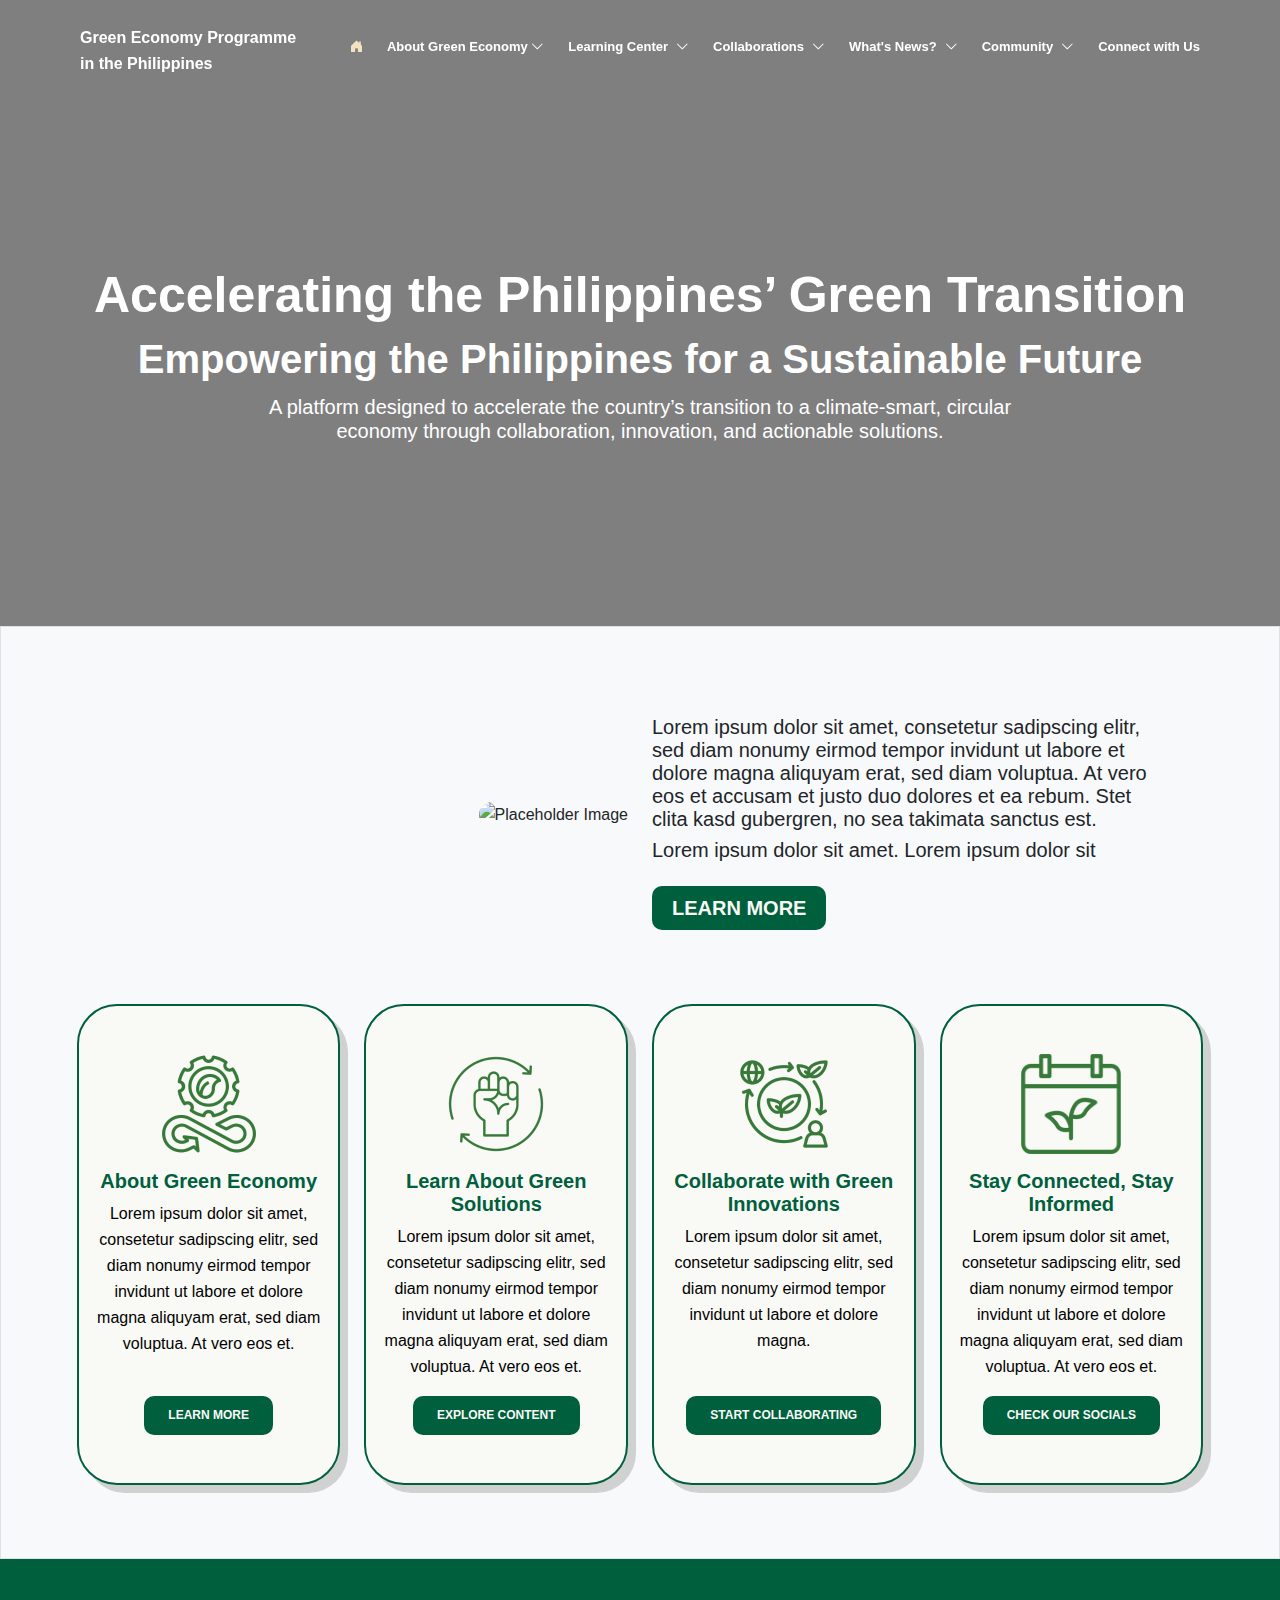
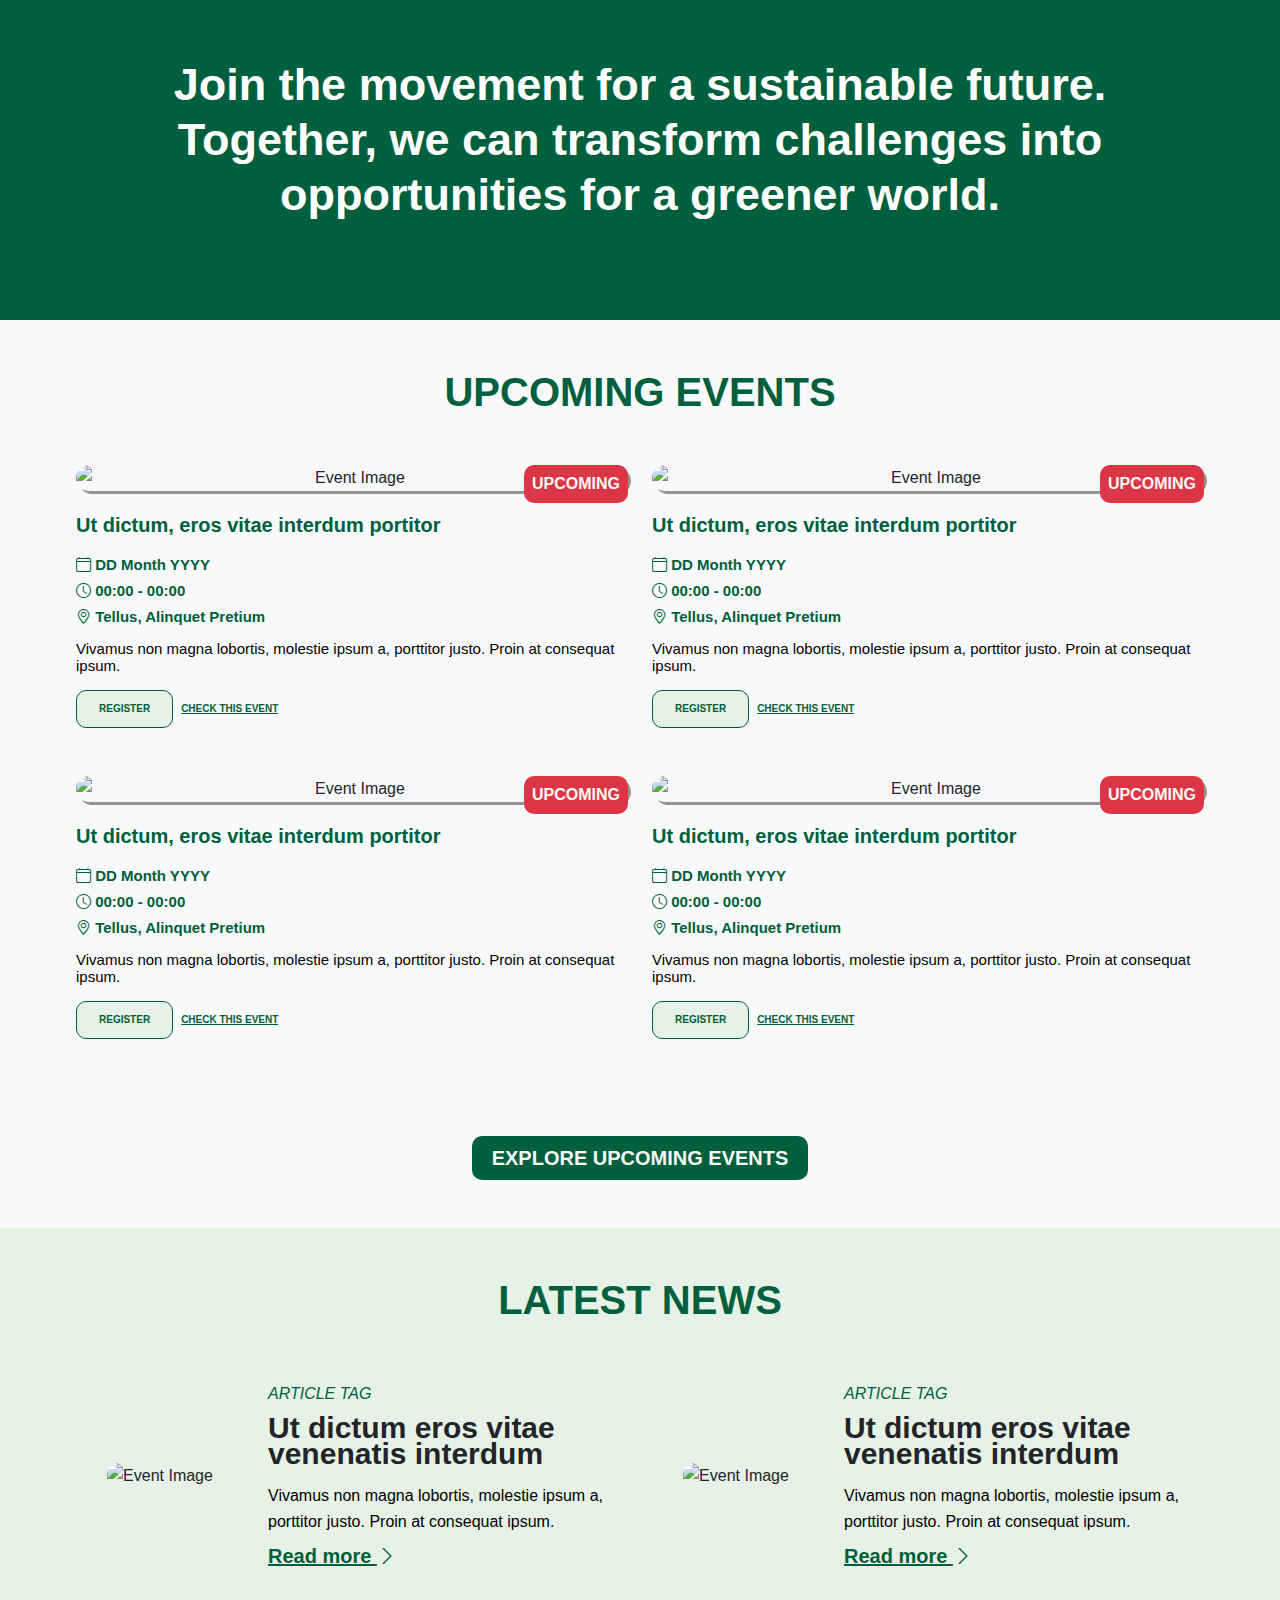
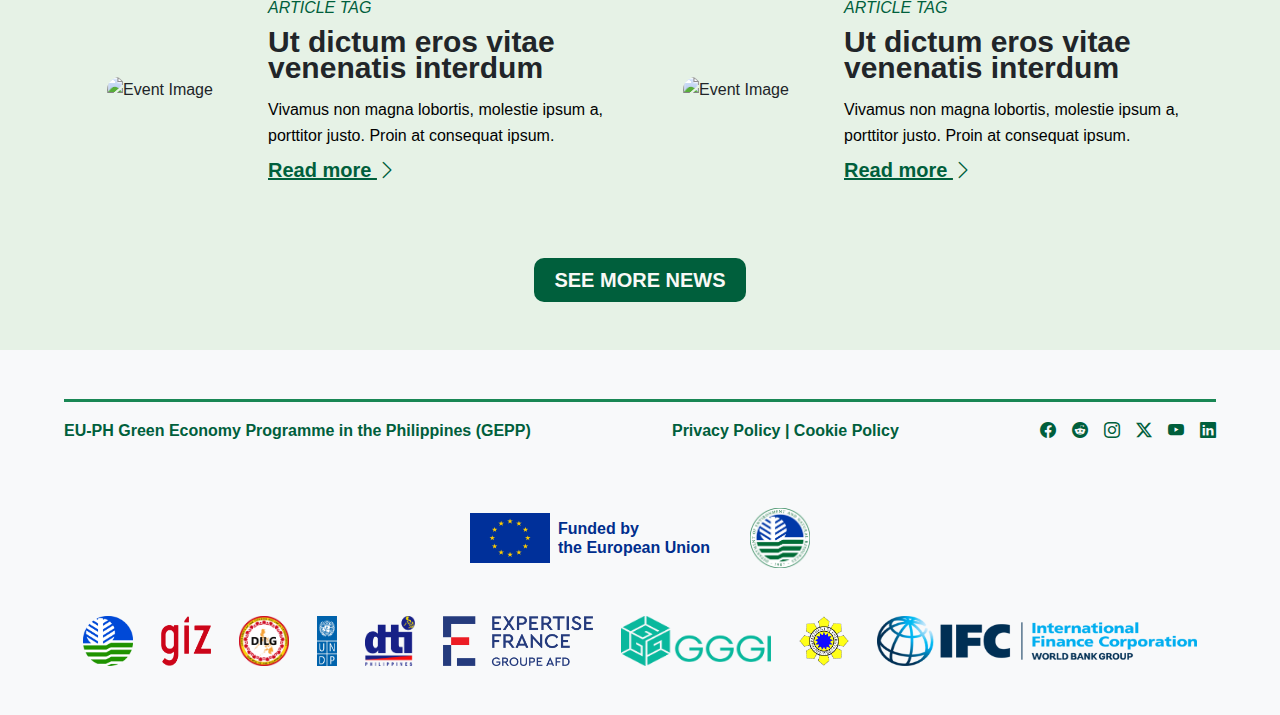
==== index.html @ 5c90a295 "header" ====
<!DOCTYPE html>
<html lang="en">
  <head>
    <meta charset="UTF-8" />
    <meta name="viewport" content="width=device-width, initial-scale=1.0" />
    <link rel="stylesheet" href="/css/bootstrap.min.css" />
    <link
      rel="stylesheet"
      href="https://cdn.jsdelivr.net/npm/bootstrap-icons/font/bootstrap-icons.css"
    />
    <script src="/js/bootstrap.bundle.min.js"></script>
    <link rel="stylesheet" href="/styles/root.css" />
    <link rel="stylesheet" href="/styles/header.css" />
    <link rel="stylesheet" href="/styles/home/hero.css" />
    <link rel="stylesheet" href="/styles/home/section1.css" />
    <link rel="stylesheet" href="/styles/home/section2.css" />
    <link rel="stylesheet" href="/styles//home//section3.css" />
    <link rel="stylesheet" href="/styles/home/section4.css" />
    <link rel="stylesheet" href="/styles/footer.css" />

    <link
      rel="stylesheet"
      href="https://cdn.jsdelivr.net/npm/bootstrap-icons/font/bootstrap-icons.css"
    />
    <title>Document</title>
  </head>
  <body class="home-body">
    <header class="navbar position-fixed end-0 start-0 z-3">
      <nav class="custom-container position-fixed end-0 start-0 top-0">
        <div class="d-flex justify-content-between align-items-center px-3">
          <div>
            <div
              class="fw-semibold w-header-title text-header-title text-white"
            >
              Green Economy Programme in the Philippines
            </div>
          </div>
          <!-- MENU FOR SMALL SCREEN -->
          <i
            class="bi bi-list fs-2 d-xl-none"
            id="hamburgerIcon"
            style="cursor: pointer"
          ></i>
          <!-- MENU FOR LARGE SCREEN -->
          <div
            class="d-none d-xl-flex gap-4 fs-6 align-items-center text-white"
          >
            <h1 class="text-size-16">
              <a
                href="http://127.0.0.1:5500/index.html"
                class="nav-link"
                style="color: white; text-decoration: none"
              >
                <i class="bi bi-house-door-fill"></i>
              </a>
            </h1>

            <h1 class="text-size-16 dropdown">
              <a
                class="nav-link dropdown-toggle"
                id="aboutDropdown"
                role="button"
                data-bs-toggle="dropdown"
                aria-expanded="false"
                style="color: white; text-decoration: none"
              >
                About Green Economy
                <i class="bi bi-chevron-down" id="chevronIcon"></i>
              </a>
              <ul
                class="mt-2 about-green-economy-dropdown about-green-economy-dropdown-width dropdown-menu"
                aria-labelledby="aboutDropdown"
              >
                <li>
                  <a
                    class="dropdown-item dropdown-text"
                    href="green-economy.html"
                    >Green Economy</a
                  >
                </li>
                <li>
                  <div class="custom-divider"></div>
                </li>
                <li>
                  <a class="dropdown-item dropdown-text" href="about-gepp.html"
                    >About GEPP</a
                  >
                </li>
              </ul>
            </h1>

            <h1 class="text-size-16 dropdown">
              <a
                class="nav-link dropdown-toggle d-flex align-items-center"
                id="learningDropdown"
                role="button"
                data-bs-toggle="dropdown"
                aria-expanded="false"
                style="color: white; text-decoration: none"
              >
                Learning Center
                <i class="bi bi-chevron-down chevron-icon ms-2"></i>
              </a>
              <ul
                class="mt-2 dropdown-menu learning-center-dropdown learning-center-dropdown-width"
                aria-labelledby="learningDropdown"
              >
                <li>
                  <a
                    class="dropdown-item dropdown-text"
                    href="collaborations.html"
                    >Asean Hub</a
                  >
                </li>
                <li><div class="custom-divider"></div></li>
                <li>
                  <a class="dropdown-item dropdown-text" href="eu-hub.html"
                    >EU Hub</a
                  >
                </li>
                <li><div class="custom-divider"></div></li>
                <li>
                  <a class="dropdown-item dropdown-text" href="eu-hub.html"
                    >EU Hub</a
                  >
                </li>
              </ul>
            </h1>

            <h1 class="text-size-16 dropdown">
              <a
                class="nav-link dropdown-toggle d-flex align-items-center"
                id="learningDropdown"
                role="button"
                data-bs-toggle="dropdown"
                aria-expanded="false"
                style="color: white; text-decoration: none"
              >
                Collaborations
                <i class="bi bi-chevron-down chevron-icon ms-2"></i>
              </a>
              <ul
                class="mt-2 dropdown-menu collaborations-dropdown-width collaborations-dropdown"
                aria-labelledby="collaborationsDropDown"
              >
                <li>
                  <a
                    class="dropdown-item dropdown-text"
                    href="collaborations.html"
                    >Innovative Hub</a
                  >
                </li>
                <li><div class="custom-divider"></div></li>
                <li>
                  <a class="dropdown-item dropdown-text" href="eu-hub.html"
                    >Sustainability Solutions Hub</a
                  >
                </li>
              </ul>
            </h1>

            <h1 class="text-size-16 dropdown">
              <a
                class="nav-link dropdown-toggle d-flex align-items-center"
                id="learningDropdown"
                role="button"
                data-bs-toggle="dropdown"
                aria-expanded="false"
                style="color: white; text-decoration: none"
              >
                What's News?
                <i class="bi bi-chevron-down chevron-icon ms-2"></i>
              </a>
              <ul
                class="mt-2 dropdown-menu whats-new-dropdown whats-new-dropdown-width"
                aria-labelledby="whats-new-dropdown"
              >
                <li>
                  <a
                    class="dropdown-item dropdown-text"
                    href="collaborations.html"
                    >News</a
                  >
                </li>
                <li><div class="custom-divider"></div></li>
                <li>
                  <a class="dropdown-item dropdown-text" href="eu-hub.html"
                    >Events</a
                  >
                </li>
              </ul>
            </h1>

            <h1 class="text-size-16 dropdown">
              <a
                class="nav-link dropdown-toggle d-flex align-items-center"
                id="learningDropdown"
                role="button"
                data-bs-toggle="dropdown"
                aria-expanded="false"
                style="color: white; text-decoration: none"
              >
                Community
                <i class="bi bi-chevron-down chevron-icon ms-2"></i>
              </a>
              <ul
                class="mt-2 dropdown-menu community-dropdown community-dropdown-width"
                aria-labelledby="community-dropdown"
              >
                <li>
                  <a
                    class="dropdown-item dropdown-text"
                    href="collaborations.html"
                    >Discussion Space</a
                  >
                </li>
                <li><div class="custom-divider"></div></li>
                <li>
                  <a class="dropdown-item dropdown-text" href="eu-hub.html"
                    >Comming soon</a
                  >
                </li>
              </ul>
            </h1>
            <h1 class="text-size-16">Connect with Us</h1>
          </div>
        </div>
      </nav>
    </header>
    <section class="hero">
      <div class="custom-container">
        <div
          class="d-flex flex-column pt-pb-hero text-center justify-content-center align-items-center text-white flex-wrap ps-3 pe-3"
        >
          <h1 class="hero-heading-1 hero-heading-1-text">
            Accelerating the Philippines’ Green Transition
          </h1>
          <h1 class="hero-heading-2 hero-heading-2-text">
            Empowering the Philippines for a Sustainable Future
          </h1>
          <h1 class="hero-heading-3 hero-heading-3-padding">
            A platform designed to accelerate the country’s transition to a
            climate-smart, circular economy through collaboration, innovation,
            and actionable solutions.
          </h1>
        </div>
      </div>
    </section>
    <section class="section-1 border bg-light">
      <div class="py-5 text-center">
        <div class="custom-container section-1-px row align-items-center">
          <div class="col-lg-6 text-lg-end">
            <img
              class="img-fluid section1-rounded"
              src="https://picsum.photos/seed/picsum/812/512
              "
              alt="Placeholder Image"
            />
          </div>
          <div class="col-lg-6 text-start">
            <h1 class="section1-text-size mt-3 lh-mono">
              Lorem ipsum dolor sit amet, consetetur sadipscing elitr, sed diam
              nonumy eirmod tempor invidunt ut labore et dolore magna aliquyam
              erat, sed diam voluptua. At vero eos et accusam et justo duo
              dolores et ea rebum. Stet clita kasd gubergren, no sea takimata
              sanctus est.
            </h1>
            <h1 class="section1-text-size">
              Lorem ipsum dolor sit amet. Lorem ipsum dolor sit
            </h1>

            <button
              class="section1-button text-uppercase fw-semibold section1-button-padding section1-button-text-size mt-3"
            >
              Learn More
            </button>
          </div>
        </div>
        <div class="custom-container row justify-content-center g-4">
          <!-- Card 1 -->
          <div class="col-12 col-sm-6 col-lg-6 col-xl-3">
            <div
              class="card section1-rounded-card h-100 px-3 py-5 text-center text-lg-center"
            >
              <img
                src="/assets/img/icons/Image 10.png"
                alt=""
                class="mb-3 mx-auto ge-section1-icon"
              />
              <h2 class="section1-card-title section1-card-title-text-size">
                About Green Economy
              </h2>
              <p class="section1-card-info-text section1-card-info-text-size">
                Lorem ipsum dolor sit amet, consetetur sadipscing elitr, sed
                diam nonumy eirmod tempor invidunt ut labore et dolore magna
                aliquyam erat, sed diam voluptua. At vero eos et.
              </p>
              <div class="mt-auto">
                <button
                  class="section1-card-button section1-card-btn-padding section1-card-btn-text-size"
                >
                  LEARN MORE
                </button>
              </div>
            </div>
          </div>
          <!-- Card 2 -->
          <div class="col-12 col-sm-6 col-lg-6 col-xl-3">
            <div
              class="card section1-rounded-card h-100 px-3 py-5 text-center text-lg-center"
            >
              <img
                src="/assets/img/icons/Image 11.png"
                alt=""
                class="mb-3 mx-auto ge-section1-icon"
              />
              <h2 class="section1-card-title section1-card-title-text-size">
                Learn About Green Solutions
              </h2>
              <p class="section1-card-info-text section1-card-info-text-size">
                Lorem ipsum dolor sit amet, consetetur sadipscing elitr, sed
                diam nonumy eirmod tempor invidunt ut labore et dolore magna
                aliquyam erat, sed diam voluptua. At vero eos et.
              </p>
              <div class="mt-auto">
                <button
                  class="section1-card-button section1-card-btn-padding section1-card-btn-text-size"
                >
                  EXPLORE CONTENT
                </button>
              </div>
            </div>
          </div>
          <!-- Card 3 -->
          <div class="col-12 col-sm-6 col-lg-6 col-xl-3">
            <div
              class="card section1-rounded-card h-100 px-3 py-5 text-center text-lg-center"
            >
              <img
                src="/assets/img/icons/Image 12.png"
                alt=""
                class="mb-3 mx-auto ge-section1-icon"
              />
              <h2 class="section1-card-title section1-card-title-text-size">
                Collaborate with Green Innovations
              </h2>
              <p class="section1-card-info-text section1-card-info-text-size">
                Lorem ipsum dolor sit amet, consetetur sadipscing elitr, sed
                diam nonumy eirmod tempor invidunt ut labore et dolore magna.
              </p>
              <div class="mt-auto">
                <button
                  class="section1-card-button section1-card-btn-padding section1-card-btn-text-size"
                >
                  START COLLABORATING
                </button>
              </div>
            </div>
          </div>
          <!-- Card 4 -->
          <div class="col-12 col-sm-6 col-lg-6 col-xl-3">
            <div
              class="card section1-rounded-card h-100 px-3 py-5 text-center text-lg-center"
            >
              <img
                src="/assets/img/icons/Image 15.png"
                alt=""
                class="mb-3 mx-auto ge-section1-icon"
              />
              <h2 class="section1-card-title section1-card-title-text-size">
                Stay Connected, Stay Informed
              </h2>
              <p class="section1-card-info-text section1-card-info-text-size">
                Lorem ipsum dolor sit amet, consetetur sadipscing elitr, sed
                diam nonumy eirmod tempor invidunt ut labore et dolore magna
                aliquyam erat, sed diam voluptua. At vero eos et.
              </p>
              <div class="mt-auto">
                <button
                  class="section1-card-button section1-card-btn-padding section1-card-btn-text-size"
                >
                  CHECK OUR SOCIALS
                </button>
              </div>
            </div>
          </div>
        </div>
      </div>
    </section>
    <section class="section-2 section2-bg-color py-5 text-center">
      <div class="custom-container">
        <h1 class="section2-text-size custom-container section2-font-family">
          Join the movement for a sustainable future. Together, we can transform
          challenges into opportunities for a greener world.
        </h1>
      </div>
    </section>
    <section class="section-3 bg-light text-center">
      <div class="py-5 text-center">
        <div class="mb-4">
          <h1 class="section4-title-text-color fw-bold">UPCOMING EVENTS</h1>
        </div>
        <div class="custom-container upcoming-events row">
          <!-- Events 1 -->
          <div class="event section2-image-mb">
            <div
              class="position-relative event-layout event-layout-sm event-layout-md event-layout-lg event-layout-l event-layout-xl align-items-start align-items-md-end gap-3"
            >
              <span
                class="position-absolute top-0 start-10 bg-danger px-2 py-1 section3-image-badge section3-image-badge-text section3-image-badge-text-size"
                >UPCOMING</span
              >
              <img
                src="https://picsum.photos/id/237/300/300"
                class="img-fluid w-100 w-md-auto object-fit-cover section3-image-styles"
                alt="Event Image"
              />
              <div class="text-start">
                <h1
                  class="section3-card-text-title section3-card-text-title-size"
                >
                  Ut dictum, eros vitae interdum portitor
                </h1>
                <div
                  class="section3-text-dategeo-time-size section3-text-date-geo-time fw-semibold"
                >
                  <i class="bi bi-calendar4"></i> DD Month YYYY
                </div>
                <div
                  class="section3-text-dategeo-time-size section3-text-date-geo-time fw-semibold"
                >
                  <i class="bi bi-clock"></i> 00:00 - 00:00
                </div>
                <div
                  class="section3-text-dategeo-time-size section3-text-date-geo-time fw-semibold"
                >
                  <i class="bi bi-geo-alt"></i> Tellus, Alinquet Pretium
                </div>
                <p
                  class="section3-text-info-padding section3-text-info-size section3-text-info"
                >
                  Vivamus non magna lobortis, molestie ipsum a, porttitor justo.
                  Proin at consequat ipsum.
                </p>
                <div class="d-flex gap-2 align-items-center">
                  <button
                    class="section3-card-btn fw-bold section-card-btn-text-size section3-card-btn-padding text-uppercase"
                  >
                    Register
                  </button>
                  <a
                    href=""
                    class="text-decoration-underlined section3-card-text-link section3-card-text-link-size fw-bold"
                    >CHECK THIS EVENT</a
                  >
                </div>
              </div>
            </div>
          </div>
          <!-- Events 2 -->
          <div class="event section2-image-mb">
            <div
              class="position-relative event-layout event-layout-sm event-layout-md event-layout-lg event-layout-l event-layout-xl event-layout-xxl align-items-start align-items-md-end gap-3"
            >
              <span
                class="position-absolute top-0 start-10 bg-danger px-2 py-1 section3-image-badge section3-image-badge-text section3-image-badge-text-size"
                >UPCOMING</span
              >
              <img
                src="https://picsum.photos/id/237/300/300"
                class="img-fluid w-100 w-md-auto object-fit-cover section3-image-styles"
                alt="Event Image"
              />
              <div class="text-start">
                <h1
                  class="section3-card-text-title section3-card-text-title-size"
                >
                  Ut dictum, eros vitae interdum portitor
                </h1>
                <div
                  class="section3-text-dategeo-time-size section3-text-date-geo-time fw-semibold"
                >
                  <i class="bi bi-calendar4"></i> DD Month YYYY
                </div>
                <div
                  class="section3-text-dategeo-time-size section3-text-date-geo-time fw-semibold"
                >
                  <i class="bi bi-clock"></i> 00:00 - 00:00
                </div>
                <div
                  class="section3-text-dategeo-time-size section3-text-date-geo-time fw-semibold"
                >
                  <i class="bi bi-geo-alt"></i> Tellus, Alinquet Pretium
                </div>
                <p
                  class="section3-text-info-padding section3-text-info-size section3-text-info"
                >
                  Vivamus non magna lobortis, molestie ipsum a, porttitor justo.
                  Proin at consequat ipsum.
                </p>
                <div class="d-flex gap-2 align-items-center">
                  <button
                    class="section3-card-btn fw-bold section-card-btn-text-size section3-card-btn-padding text-uppercase"
                  >
                    Register
                  </button>
                  <a
                    href=""
                    class="text-decoration-underlined section3-card-text-link section3-card-text-link-size fw-bold"
                    >CHECK THIS EVENT</a
                  >
                </div>
              </div>
            </div>
          </div>
          <!-- Events 3 -->
          <div class="event section2-image-mb">
            <div
              class="position-relative event-layout event-layout-sm event-layout-md event-layout-lg event-layout-l event-layout-xl event-layout-xxl align-items-start align-items-md-end gap-3"
            >
              <span
                class="position-absolute top-0 start-10 bg-danger px-2 py-1 section3-image-badge section3-image-badge-text section3-image-badge-text-size"
                >UPCOMING</span
              >
              <img
                src="https://picsum.photos/id/237/300/300"
                class="img-fluid w-100 w-md-auto object-fit-cover section3-image-styles"
                alt="Event Image"
              />
              <div class="text-start">
                <h1
                  class="section3-card-text-title section3-card-text-title-size"
                >
                  Ut dictum, eros vitae interdum portitor
                </h1>
                <div
                  class="section3-text-dategeo-time-size section3-text-date-geo-time fw-semibold"
                >
                  <i class="bi bi-calendar4"></i> DD Month YYYY
                </div>
                <div
                  class="section3-text-dategeo-time-size section3-text-date-geo-time fw-semibold"
                >
                  <i class="bi bi-clock"></i> 00:00 - 00:00
                </div>
                <div
                  class="section3-text-dategeo-time-size section3-text-date-geo-time fw-semibold"
                >
                  <i class="bi bi-geo-alt"></i> Tellus, Alinquet Pretium
                </div>
                <p
                  class="section3-text-info-padding section3-text-info-size section3-text-info"
                >
                  Vivamus non magna lobortis, molestie ipsum a, porttitor justo.
                  Proin at consequat ipsum.
                </p>
                <div class="d-flex gap-2 align-items-center">
                  <button
                    class="section3-card-btn fw-bold section-card-btn-text-size section3-card-btn-padding text-uppercase"
                  >
                    Register
                  </button>
                  <a
                    href=""
                    class="text-decoration-underlined section3-card-text-link section3-card-text-link-size fw-bold"
                    >CHECK THIS EVENT</a
                  >
                </div>
              </div>
            </div>
          </div>
          <!-- Events 4 -->
          <div class="event">
            <div
              class="position-relative event-layout event-layout-sm event-layout-md event-layout-lg event-layout-l event-layout-xl event-layout-xxl align-items-start align-items-md-end gap-3"
            >
              <span
                class="position-absolute top-0 start-10 bg-danger px-2 py-1 section3-image-badge section3-image-badge-text section3-image-badge-text-size"
                >UPCOMING</span
              >
              <img
                src="https://picsum.photos/id/237/300/300"
                class="img-fluid w-100 w-md-auto object-fit-cover section3-image-styles"
                alt="Event Image"
              />
              <div class="text-start">
                <h1
                  class="section3-card-text-title section3-card-text-title-size"
                >
                  Ut dictum, eros vitae interdum portitor
                </h1>
                <div
                  class="section3-text-dategeo-time-size section3-text-date-geo-time fw-semibold"
                >
                  <i class="bi bi-calendar4"></i> DD Month YYYY
                </div>
                <div
                  class="section3-text-dategeo-time-size section3-text-date-geo-time fw-semibold"
                >
                  <i class="bi bi-clock"></i> 00:00 - 00:00
                </div>
                <div
                  class="section3-text-dategeo-time-size section3-text-date-geo-time fw-semibold"
                >
                  <i class="bi bi-geo-alt"></i> Tellus, Alinquet Pretium
                </div>
                <p
                  class="section3-text-info-padding section3-text-info-size section3-text-info"
                >
                  Vivamus non magna lobortis, molestie ipsum a, porttitor justo.
                  Proin at consequat ipsum.
                </p>
                <div class="d-flex gap-2 align-items-center">
                  <button
                    class="section3-card-btn fw-bold section-card-btn-text-size section3-card-btn-padding text-uppercase"
                  >
                    Register
                  </button>
                  <a
                    href=""
                    class="text-decoration-underlined section3-card-text-link section3-card-text-link-size fw-bold"
                    >CHECK THIS EVENT</a
                  >
                </div>
              </div>
            </div>
          </div>
        </div>

        <button
          class="mt-4 fw-semibold section3-button-color section3-button-padding section3-button-padding section3-button-text-size"
        >
          EXPLORE UPCOMING EVENTS
        </button>
      </div>
    </section>
    <section class="section4-bg-color text-center py-5">
      <div class="">
        <h1 class="section4-title-text-color fw-bold text-uppercase">
          Latest news
        </h1>
      </div>

      <div class="custom-container row g-4">
        <!-- News 1 -->
        <div class="col-12 col-sm-12 col-md-6 col-lg-6">
          <div class="row align-items-center">
            <div class="col-12 col-sm-4 col-md-12 col-lg-4">
              <img
                src="https://picsum.photos/id/33/400/400"
                class="img-fluid w-100 w-md-auto object-fit-cover rounded-4"
                alt="Event Image"
              />
            </div>
            <div class="col-12 col-sm-8 col-md-12 col-lg-8 text-start">
              <h6
                class="text-uppercase section4-tag-text section-text-tag-text-size fst-italic"
              >
                Article Tag
              </h6>
              <p class="section4-title-text fw-bold section4-text-title-size">
                Ut dictum eros vitae venenatis interdum
              </p>
              <p class="section-overview-text mb-2">
                Vivamus non magna lobortis, molestie ipsum a, porttitor justo.
                Proin at consequat ipsum.
              </p>
              <span class="fw-bold section4-link-text-size section4-link-text">
                Read more <i class="bi bi-chevron-right"></i>
              </span>
            </div>
          </div>
        </div>
        <!-- News 2 -->
        <div class="col-12 col-sm-12 col-md-6 col-lg-6">
          <div class="row align-items-center">
            <div class="col-12 col-sm-4 col-md-12 col-lg-4">
              <img
                src="https://picsum.photos/id/33/400/400"
                class="img-fluid w-100 w-md-auto object-fit-cover rounded-4"
                alt="Event Image"
              />
            </div>
            <div class="col-12 col-sm-8 col-md-12 col-lg-8 text-start">
              <h6
                class="text-uppercase section4-tag-text section-text-tag-text-size fst-italic"
              >
                Article Tag
              </h6>
              <p class="section4-title-text fw-bold section4-text-title-size">
                Ut dictum eros vitae venenatis interdum
              </p>
              <p class="section-overview-text mb-2">
                Vivamus non magna lobortis, molestie ipsum a, porttitor justo.
                Proin at consequat ipsum.
              </p>
              <span class="fw-bold section4-link-text-size section4-link-text">
                Read more <i class="bi bi-chevron-right"></i>
              </span>
            </div>
          </div>
        </div>
        <!--News 3-->
        <div class="col-12 col-sm-12 col-md-6 col-lg-6">
          <div class="row align-items-center">
            <div class="col-12 col-sm-4 col-md-12 col-lg-4">
              <img
                src="https://picsum.photos/id/33/400/400"
                class="img-fluid w-100 w-md-auto object-fit-cover rounded-4"
                alt="Event Image"
              />
            </div>
            <div class="col-12 col-sm-8 col-md-12 col-lg-8 text-start">
              <h6
                class="text-uppercase section4-tag-text section-text-tag-text-size fst-italic"
              >
                Article Tag
              </h6>
              <p class="section4-title-text fw-bold section4-text-title-size">
                Ut dictum eros vitae venenatis interdum
              </p>
              <p class="section-overview-text mb-2">
                Vivamus non magna lobortis, molestie ipsum a, porttitor justo.
                Proin at consequat ipsum.
              </p>
              <span class="fw-bold section4-link-text-size section4-link-text">
                Read more <i class="bi bi-chevron-right"></i>
              </span>
            </div>
          </div>
        </div>
        <!-- News 4-->
        <div class="col-12 col-sm-12 col-md-6 col-lg-6">
          <div class="row align-items-center">
            <div class="col-12 col-sm-4 col-md-12 col-lg-4">
              <img
                src="https://picsum.photos/id/33/400/400"
                class="img-fluid w-100 w-md-auto object-fit-cover rounded-4"
                alt="Event Image"
              />
            </div>
            <div class="col-12 col-sm-8 col-md-12 col-lg-8 text-start">
              <h6
                class="text-uppercase section4-tag-text section-text-tag-text-size fst-italic"
              >
                Article Tag
              </h6>
              <p class="section4-title-text fw-bold section4-text-title-size">
                Ut dictum eros vitae venenatis interdum
              </p>
              <p class="section-overview-text mb-2">
                Vivamus non magna lobortis, molestie ipsum a, porttitor justo.
                Proin at consequat ipsum.
              </p>
              <span class="fw-bold section4-link-text-size section4-link-text">
                Read more <i class="bi bi-chevron-right"></i>
              </span>
            </div>
          </div>
        </div>
      </div>
      <button
        class="mt-5 fw-semibold section4-button-text-size section4-button-text section4-button-color section4-button-padding"
      >
        SEE MORE NEWS
      </button>
    </section>
    <footer class="footer bg-light py-4">
      <div class="custom-container">
        <div class="border-top border-3 border-success"></div>
        <div
          class="d-flex flex-column flex-md-row align-items-center justify-content-between footer-mt-top text-center text-md-start"
        >
          <!-- First Column: Long EU text -->
          <p class="fw-bold footer-text-size footer-text-color m-0">
            EU-PH Green Economy Programme in the Philippines (GEPP)
          </p>

          <!-- Spacer Column to push icons to the right -->
          <p class="fw-bold footer-text-size footer-text-color mt-3">
            Privacy Policy | Cookie Policy
          </p>

          <!-- Last Column: Social Icons -->
          <div class="d-flex gap-3 align-items-center footer-text-color">
            <div class="footer-text-size"><i class="bi bi-facebook"></i></div>
            <div class="footer-text-size"><i class="bi bi-reddit"></i></div>
            <div class="footer-text-size"><i class="bi bi-instagram"></i></div>
            <div class="footer-text-size"><i class="bi bi-twitter-x"></i></div>
            <div class="footer-text-size"><i class="bi bi-youtube"></i></div>
            <div class="footer-text-size"><i class="bi bi-linkedin"></i></div>
          </div>
        </div>

        <!-- First Row of Images -->
        <div
          class="d-flex flex-wrap justify-content-center align-items-center my-5 gap-4"
        >
          <div class="d-flex align-items-center text-start me-3 gap-2">
            <img
              src="/images/european-union.png"
              class="european-union"
              alt="European Union Logo"
              style="height: auto; max-height: 50px"
            />
            <h5
              class="footer-european-union-text-size footer-eu-text-color fw-bold m-0"
            >
              Funded by <br />
              the European Union
            </h5>
          </div>

          <div class="text-center">
            <img
              src="/images/denr-1987.png"
              class="denr-1987"
              alt="DENR Logo"
            />
          </div>
        </div>

        <!-- Second Row of Images -->
        <div
          class="mt-5 d-flex flex-wrap footer-justify align-items-center footer-icons-gap"
        >
          <img src="/images/denr.png" class="denr" alt="Logo 3" />
          <img src="/images/giz.png" class="giz" alt="Logo 4" />
          <img src="/images/dilg.png" class="dilg" alt="Logo 5" />
          <img src="/images/undp.png" class="undp" alt="Logo 6" />
          <img src="/images/dti.png" class="dti" alt="Logo 7" />
          <img
            src="/images/expertise-france-logo.png"
            class="expertise-france"
            alt="Logo 8"
          />
          <img src="/images/gggi.png" class="gggi" alt="Logo 10" />
          <img src="/images/doe.png" class="doe" alt="Logo 9" />
          <img src="/images//IFC-Logo.png" class="ifc" alt="Logo 10" />
        </div>
      </div>
    </footer>
  </body>
  <script src="/js/navbar.js"></script>
</html>
---- styles/root.css ----
:root {
  /* Colors: */
  --unnamed-color-scroll-367938: 54, 121, 56;
  --unnamed-color-scroll-005f3c: 0, 95, 60;
  --unnamed-color-e81515: #e81515;
  --unnamed-color-367938: #367938;
  --unnamed-color-e6f2e6: #e6f2e6;
  --unnamed-color-6ec5e8: #6ec5e8;
  --unnamed-color-005f3c: #005f3c;
  --unnamed-color-002e8d: #002e8d;
  --unnamed-color-1e1e1b: #1e1e1b;
  --unnamed-color-f9f9f6: #f9f9f6;
  --unnamed-color-010101: #010101;

  /* Font/text values */
  --unnamed-font-family-helvetica-neue: "Helvetica Neue", Arial, sans-serif;
  --unnamed-font-style-normal: normal;
  --unnamed-font-weight-bold: bold;
  --unnamed-font-weight-normal: normal;
  --unnamed-font-weight-medium: medium;
  --unnamed-font-size-16: 16px;
  --unnamed-font-size-20: 20px;
  --unnamed-font-size-30: 30px;
  --unnamed-font-size-40: 40px;
  --unnamed-font-size-45: 45px;
  --unnamed-character-spacing-0: 0px;
  --unnamed-line-spacing-25: 25px;
  --unnamed-line-spacing-26: 26px;
  --unnamed-line-spacing-37: 37px;
  --unnamed-line-spacing-55: 55px;
}

/* Character Styles */
.unnamed-character-style-1 {
  font-family: var(--unnamed-font-family-helvetica-neue);
  font-style: var(--unnamed-font-style-normal);
  font-weight: var(--unnamed-font-weight-bold);
  font-size: var(--unnamed-font-size-20);
  line-height: var(--unnamed-line-spacing-25);
  letter-spacing: var(--unnamed-character-spacing-0);
  color: var(--unnamed-color-005f3c);
}
.unnamed-character-style-2 {
  font-family: var(--unnamed-font-family-helvetica-neue);
  font-style: var(--unnamed-font-style-normal);
  font-weight: var(--unnamed-font-weight-bold);
  font-size: var(--unnamed-font-size-30);
  line-height: var(--unnamed-line-spacing-37);
  letter-spacing: var(--unnamed-character-spacing-0);
  color: var(--unnamed-color-005f3c);
}
.unnamed-character-style-3 {
  font-family: var(--unnamed-font-family-helvetica-neue);
  font-style: var(--unnamed-font-style-normal);
  font-weight: var(--unnamed-font-weight-bold);
  font-size: var(--unnamed-font-size-20);
  line-height: var(--unnamed-line-spacing-25);
  letter-spacing: var(--unnamed-character-spacing-0);
  color: var(--unnamed-color-f9f9f6);
}
.unnamed-character-style-4 {
  font-family: var(--unnamed-font-family-helvetica-neue);
  font-style: var(--unnamed-font-style-normal);
  font-weight: var(--unnamed-font-weight-medium);
  font-size: var(--unnamed-font-size-30);
  line-height: var(--unnamed-line-spacing-37);
  letter-spacing: var(--unnamed-character-spacing-0);
  color: var(--unnamed-color-1e1e1b);
}
.unnamed-character-style-5 {
  font-family: var(--unnamed-font-family-helvetica-neue);
  font-style: var(--unnamed-font-style-normal);
  font-weight: var(--unnamed-font-weight-bold);
  font-size: var(--unnamed-font-size-40);
  line-height: var(--unnamed-line-spacing-55);
  letter-spacing: var(--unnamed-character-spacing-0);
  color: var(--unnamed-color-005f3c);
}
.unnamed-character-style-6 {
  font-family: var(--unnamed-font-family-helvetica-neue);
  font-style: var(--unnamed-font-style-normal);
  font-weight: var(--unnamed-font-weight-bold);
  font-size: var(--unnamed-font-size-45);
  line-height: var(--unnamed-line-spacing-55);
  letter-spacing: var(--unnamed-character-spacing-0);
  color: var(--unnamed-color-005f3c);
}
.unnamed-character-style-7 {
  font-family: var(--unnamed-font-family-helvetica-neue);
  font-style: var(--unnamed-font-style-normal);
  font-weight: var(--unnamed-font-weight-normal);
  font-size: var(--unnamed-font-size-16);
  line-height: var(--unnamed-line-spacing-26);
  letter-spacing: var(--unnamed-character-spacing-0);
  color: var(--unnamed-color-010101);
}
---- styles/header.css ----
/*? ABOUT GREEN ECONOMY*/
#chevronIcon {
  transition: transform 0.15s ease-in-out;
}

.nav-link {
  color: white;
  text-decoration: none;
  transition: color 0.15s ease-in-out;
}

.nav-link.active {
  font-weight: bold;
  color: #f4e3c1 !important;
}
/* Remove Bootstrap's default caret (arrow) */
.dropdown-toggle::after {
  display: none !important;
}

.custom-divider {
  width: 80%; /* Controls the length of the divider */
  height: 1px;
  background-color: #4c7756;
  margin: 4px auto; /* Centers the divider */
}

.about-green-economy-dropdown {
  border: 1px solid var(--unnamed-color-005f3c);
  border-radius: 10px;
  background: var(--unnamed-color-e6f2e6) 0% 0% no-repeat padding-box;
}

#aboutDropdown {
  transition: color 0.3s ease-in-out;
}
.about-green-economy-dropdown-width {
  width: 190px;
}
.dropdown-text {
  font: var(--unnamed-font-style-normal) normal var(--unnamed-font-weight-bold)
    var(--unnamed-font-size-16) / 19px var(--unnamed-font-family-helvetica-neue);
  color: var(--unnamed-color-005f3c);
}
.about-green-economy-dropdown .dropdown-item:hover {
  background: var(--unnamed-color-e6f2e6) 0% 0% no-repeat padding-box;
  color: var(--unnamed-color-005f3c) !important;
}

/*? END ABOUT GREEN ECONOMY*/

/*? LEARNING CENTER*/
.learning-center-dropdown-width {
  width: 70px;
}

.learning-center-dropdown {
  border: 1px solid var(--unnamed-color-005f3c);
  border-radius: 10px;
  background: var(--unnamed-color-e6f2e6) 0% 0% no-repeat padding-box;
}

#learnDropDown {
  transition: color 0.3s ease-in-out;
}
/*? END LEARNING CENTER*/

/*? COLLABORATIONS*/
.collaborations-dropdown-width {
  width: 250px;
}

.collaborations-dropdown {
  border: 1px solid var(--unnamed-color-005f3c);
  border-radius: 10px;
  background: var(--unnamed-color-e6f2e6) 0% 0% no-repeat padding-box;
}

#collaborationsDropDown {
  transition: color 0.3s ease-in-out;
}
/*? END COLLABORATIONS*/
/*? WHATS NEW*/
.whats-new-dropdown-width {
  width: 50px;
}

.whats-new-dropdown {
  border: 1px solid var(--unnamed-color-005f3c);
  border-radius: 10px;
  background: var(--unnamed-color-e6f2e6) 0% 0% no-repeat padding-box;
}

#whatsnewDropDown {
  transition: color 0.3s ease-in-out;
}
/*? END WHATS NEW*/
/*? COMMUNITY*/
.whats-new-dropdown-width {
  width: 10px;
}

.whats-new-dropdown {
  border: 1px solid var(--unnamed-color-005f3c);
  border-radius: 10px;
  background: var(--unnamed-color-e6f2e6) 0% 0% no-repeat padding-box;
}

#community-dropdown {
  transition: color 0.3s ease-in-out;
}
/*? END COMMUNITY*/
.home-body {
  font-family: var(--unnamed-font-family-helvetica-neue);
  font-size: var(--unnamed-font-size-16);
  font-weight: var(--unnamed-font-weight-normal);
  line-height: var(--unnamed-line-spacing-26);
  font-style: var(--unnamed-font-style-normal);
  background-image: linear-gradient(rgba(0, 0, 0, 0.5), rgba(0, 0, 0, 0.5)),
    url("https://picsum.photos/seed/picsum/812/512");
  background-size: cover;
  background-position: center;
  background-attachment: fixed;
}

.ge-body {
  font-family: var(--unnamed-font-family-helvetica-neue);
  font-size: var(--unnamed-font-size-16);
  font-weight: var(--unnamed-font-weight-normal);
  line-height: var(--unnamed-line-spacing-26);
  font-style: var(--unnamed-font-style-normal);
  background-image: linear-gradient(rgba(0, 0, 0, 0.5), rgba(0, 0, 0, 0.5)),
    url("https://picsum.photos/id/23/812/512");
  background-size: cover;
  background-position: center;
  background-attachment: fixed;
}
.lc-body {
  font-family: var(--unnamed-font-family-helvetica-neue);
  font-size: var(--unnamed-font-size-16);
  font-weight: var(--unnamed-font-weight-normal);
  line-height: var(--unnamed-line-spacing-26);
  font-style: var(--unnamed-font-style-normal);
  background-image: linear-gradient(rgba(0, 0, 0, 0.5), rgba(0, 0, 0, 0.5)),
    url("https://picsum.photos/id/20/812/512");
  background-size: cover;
  background-position: center;
  background-attachment: fixed;
}

.about-gepp-body {
  font-family: var(--unnamed-font-family-helvetica-neue);
  font-size: var(--unnamed-font-size-16);
  font-weight: var(--unnamed-font-weight-normal);
  line-height: var(--unnamed-line-spacing-26);
  font-style: var(--unnamed-font-style-normal);
  background-image: linear-gradient(rgba(0, 0, 0, 0.5), rgba(0, 0, 0, 0.5)),
    url("https://picsum.photos/id/92/812/512");
  background-size: cover;
  background-position: center;
  background-attachment: fixed;
}

.navbar {
  transition: background-color 0.3s ease-in-out;
}

.scrolled {
  background-color: rgba(var(--unnamed-color-scroll-005f3c), 0.9);
}

/*? WIDTH :: HEADER TITLE*/
.w-header-title {
  width: 217px;
  font-weight: bold;
}

/*? TEXT SIZE :: HEADER TITLE*/

.text-header-title {
  font: var(--unnamed-font-style-normal) 500 var(--unnamed-font-weight-bold)
    var(--unnamed-font-family-helvetica-neue);
  font-size: 16px;
  font-weight: 500;
}

/*? TEXT SIZE :: HEADER DEFAULT */
.text-size-16 {
  font-size: 16px;
}
header {
  height: 105px;
}
.custom-container {
  max-width: 95%; /* Default max width */
  margin: 0 auto; /* Centering */
  padding: 25px 0 25px 0;
  /* background: rgba(255, 255, 255, 0.8);
  border-radius: 10px;
  box-shadow: 0px 4px 10px rgba(0, 0, 0, 0.1); */
}

/*? TABLETS */
@media (min-width: 576px) {
  .custom-text {
    font-size: 18px;
  }
  .custom-container {
    max-width: 90%;
    padding: 25px 0 25px 0;
  }
  .w-header-title {
    width: 400px;
  }
  .text-header-title {
    font-size: 16px;
    font-weight: bold;
  }
  .text-size-16 {
    font-size: 16px;
    font-weight: bold;
  }
  header {
    height: 85px;
  }
}

@media (min-width: 768px) {
  .custom-text {
    font-size: 24px;
  }
  .custom-container {
    max-width: 90%;
    padding: 25px 0 25px 0;
  }
  .w-header-title {
    width: 400px;
  }
  .text-header-title {
    font-size: 16px;
  }
  .text-size-16 {
    font-size: 16px;
  }
  header {
    height: 85px;
  }
}

/*? LAPTOPS/PC */
@media (min-width: 992px) {
  .custom-text {
    font-size: 32px;
  }
  .custom-container {
    max-width: 90%;
    padding: 25px 0 25px 0;
  }
  .text-size-16 {
    font-size: 12px;
  }
  .text-header-title {
    font-size: 16px;
  }
  .w-header-title {
    width: 230px;
  }
  header {
    height: 100px;
  }
}

@media (min-width: 1200px) {
  .custom-text {
    font-size: 40px;
  }
  .custom-container {
    max-width: 90%;
    padding: 25px 0 25px 0;
  }

  .text-size-16 {
    font-size: 13px;
  }
  .text-header-title {
    font-size: 16px;
  }
  .w-header-title {
    width: 230px;
  }
  header {
    height: 100px;
  }
  .about-green-economy-dropdown-width {
    width: 100px;
  }
}

/*? XL SCREENS */
@media (min-width: 1400px) {
  .custom-text {
    padding: 25px 0 25px 0;
  }
  .custom-container {
    max-width: 90%;
    padding: 25px 0 25px 0;
  }
  .text-size-16 {
    font-size: 15px;
  }
  .text-header-title {
    font-size: 20px;
  }
  .w-header-title {
    width: 276px;
  }
  header {
    height: 100px;
  }
  .about-green-economy-dropdown-width {
    width: 190px;
  }
}

@media (min-width: 1600px) {
  .custom-text {
    font-size: 48px;
  }
  .custom-container {
    max-width: 90%;
    padding: 25px 0 25px 0;
  }
  .text-size-16 {
    font-size: 16px;
  }
  .text-header-title {
    font-size: 20px;
  }
  .w-header-title {
    width: 276px;
  }
  header {
    height: 100px;
  }
}

@media (min-width: 1920px) {
  .custom-container {
    max-width: 1800px; /* fixed max-width */
  }
  header {
    height: 100px;
  }
  .about-green-economy-dropdown-width {
    width: 200px;
  }
}
---- styles/home/hero.css ----
.pt-pb-hero {
  padding-top: 150px;
  padding-bottom: 100px;
}

.hero-heading-1-text {
  font: var(--unnamed-font-style-normal) normal var(--unnamed-font-weight-bold)
    60px/74px var(--unnamed-font-family-helvetica-neue);
}
.hero-heading-1 {
  font-size: 35px;
  line-height: normal;
}

.hero-heading-2-text {
  font: var(--unnamed-font-style-normal) normal var(--unnamed-font-weight-bold)
    var(--unnamed-font-size-40) var(--unnamed-font-family-helvetica-neue);
}
.hero-heading-2 {
  font-size: 30px;
  line-height: normal;
}

.hero-heading-3 {
  font-size: 16px;
}
.hero-heading-3-text {
  font: var(--unnamed-font-style-normal) normal var(--unnamed-font-weight-bold)
    var(--unnamed-font-size-20) / var(--unnamed-line-spacing-25)
    var(--unnamed-font-family-helvetica-neue);
}
.hero-heading-3-padding {
  padding-left: 10px;
  padding-right: 10px;
}

/* .hero-heading-3-w {
  width: 300px;
} */

/*? TABLETS */
@media (min-width: 576px) {
  .hero-heading-1 {
    font-size: 35px;
  }
  .hero-heading-2 {
    font-size: 25px;
  }
  .hero-heading-3 {
    font-size: 15px;
  }
  /* .hero-heading-3-w {
    width: 450px;
  } */
  .pt-pb-hero {
    padding-top: 150px;
    padding-bottom: 100px;
  }
  .hero-heading-3-padding {
    padding-left: 20px;
    padding-right: 20px;
  }
}

@media (min-width: 768px) {
  .hero-heading-1 {
    font-size: 45px;
  }
  .hero-heading-2 {
    font-size: 35px;
  }
  .hero-heading-3 {
    font-size: 15px;
  }
  /* .hero-heading-3-w {
    width: 570px;
  } */
  .pt-pb-hero {
    padding-top: 150px;
    padding-bottom: 100px;
  }
  .hero-heading-3-padding {
    padding-left: 70px;
    padding-right: 70px;
  }
}

/*? LAPTOPS/PC */
@media (min-width: 992px) {
  .hero-heading-1 {
    font-size: 40px;
  }
  .hero-heading-2 {
    font-size: 30px;
    line-height: var(--unnamed-line-spacing-55);
  }
  .hero-heading-3 {
    font-size: 15px;
  }
  /* .hero-heading-3-w {
    width: 603px;
  } */
  /* .hero-heading-3-w {
    width: 600px;
  } */
  .pt-pb-hero {
    padding-top: 241px;
    padding-bottom: 150px;
  }
  .hero-heading-3-padding {
    padding-left: 170px;
    padding-right: 170px;
  }
}

@media (min-width: 1200px) {
  .hero-heading-1 {
    font-size: 50px;
  }
  .hero-heading-2 {
    font-size: 40px;
  }
  .hero-heading-3 {
    font-size: 20px;
  }
  /* .hero-heading-3-w {
    width: 943px;
  } */
  /* .hero-heading-3-w {
    width: 800px;
  } */
  .pt-pb-hero {
    padding-top: 241px;
    padding-bottom: 150px;
  }
}

/*? XL SCREENS */
@media (min-width: 1400px) {
  .hero-heading-1 {
    font-size: 60px;
  }
  .hero-heading-2 {
    font-size: 40px;
  }
  .hero-heading-3 {
    font-size: 20px;
  }
  /* .hero-heading-3-w {
    width: 943px;
  } */
  .pt-pb-hero {
    padding-top: 241px;
    padding-bottom: 150px;
  }
  .hero-heading-3-padding {
    padding-left: 240px;
    padding-right: 240px;
  }
}

@media (min-width: 1600px) {
  .hero-heading-1 {
    font-size: 60px;
  }
  .hero-heading-2 {
    font-size: 40px;
  }
  .hero-heading-3 {
    font-size: 20px;
  }
  /* .hero-heading-3-w {
    width: 943px;
  } */
  .pt-pb-hero {
    padding-top: 241px;
    padding-bottom: 150px;
  }
  .hero-heading-3-padding {
    padding-left: 400px;
    padding-right: 400px;
  }
}
---- styles/home/section1.css ----
.section1-card-info-text {
  font: var(--unnamed-font-family-helvetica-neue);
  font-weight: normal;
  color: var(--unnamed-color-010101);
}

.section1-card-info-text-size {
  font-size: 16px;
}

.section1-rounded {
  border-radius: 20px;
}

.section1-rounded-card {
  border-radius: 20px;
}

.about-gepp-section1-card {
  background: var(--unnamed-color-f9f9f6) 0% 0% no-repeat padding-box;
  border: 2px solid var(--unnamed-color-005f3c);
}

.section1-text-size {
  /* Default: Mobile (phones) */
  font: var(--unnamed-font-style-normal) normal
    var(--unnamed-font-weight-medium) var(--unnamed-font-family-helvetica-neue);

  font-size: 16px;
}

.ge-section1-text-size {
  /* Default: Mobile (phones) */
  font: var(--unnamed-font-style-normal) normal
    var(--unnamed-font-weight-medium) var(--unnamed-font-family-helvetica-neue);
  font-size: 16px;
}

.ge-section1-icon {
  height: 100px;
  width: 100px;
}

.section1-button {
  font: var(--unnamed-font-style-normal) normal var(--unnamed-font-weight-bold)
    var(--unnamed-font-family-helvetica-neue);
  color: var(--unnamed-color-f9f9f6);
  background-color: var(--unnamed-color-005f3c);
  border: none;
  border-radius: 10px;
}

.section1-button-text-size {
  font-size: 15px;
}
.section1-button-padding {
  padding: 9px 20px 9px 20px;
}

.card {
  background: var(--unnamed-color-f9f9f6) 0% 0% no-repeat padding-box;
  border: 2px solid var(--unnamed-color-005f3c);
  box-shadow: 8px 8px 0px #00000029;
}

.card-title {
  color: var(--unnamed-color-005f3c);
}

.section1-card-button {
  background-color: var(--unnamed-color-005f3c);
  font: var(--unnamed-font-style-normal) normal var(--unnamed-font-weight-bold)
    var(--unnamed-font-size-20) / var(--unnamed-line-spacing-25)
    var(--unnamed-font-family-helvetica-neue);
  border: none;
  color: var(--unnamed-color-f9f9f6);
  border-radius: 10px;
}

.section1-card-btn-padding {
  padding: 7px 24px 7px 24px;
}
.section1-card-btn-text-size {
  font-size: 15px;
}

.section1-card-title {
  font: var(--unnamed-font-style-normal) normal var(--unnamed-font-weight-bold)
    var(--unnamed-line-spacing-55) var(--unnamed-font-family-helvetica-neue);
  color: var(--unnamed-color-005f3c);
}
.section1-card-title-text-size {
  font-size: 20px;
}

.lc-card-title-text-size {
  font-size: 35px;
}
.lc-section1-card-sub-title {
  font: var(--unnamed-font-style-normal) normal var(--unnamed-line-spacing-55)
    var(--unnamed-font-family-helvetica-neue);
  color: var(--unnamed-color-005f3c);
}
.lc-section-card-sub-title-text-size {
  font-size: 30px;
}

.lc-section-card-info-text {
  font-size: 16px;
}
.lc-section-card-info-text-size {
  font-size: 16px;
}
.section-1-px {
  padding-left: 0;
  padding-right: 0;
}

@media (min-width: 576px) {
  .section1-card-info-text-size {
    font-size: 16px;
  }

  .section1-text-size {
    font-size: 20px;
  }
  .section-1-px {
    padding-left: 0;
    padding-right: 0;
  }
  .section1-card-btn-text-size {
    font-size: 12px;
  }
  .section1-button-text-size {
    font-size: 15px;
  }
}

@media (min-width: 768px) {
  .section1-card-info-text-size {
    font-size: 16px;
  }
  .card {
    max-width: 100%;
    margin: auto;
  }
  .section1-text-size {
    font-size: 20px;
  }
  .section-1-px {
    padding-left: 0;
    padding-right: 0;
  }
  .section1-card-btn-text-size {
    font-size: 15px;
  }
  .section1-button-text-size {
    font-size: 20px;
  }
}

/*? LAPTOPS/PC */
@media (min-width: 992px) {
  .section1-card-info-text-size {
    font-size: 12px;
  }
  .section1-text-size {
    font-size: 20px;
  }
  .section-1-px {
    padding-left: 0;
    padding-right: 0;
  }
  .section1-card-btn-text-size {
    font-size: 20px;
  }
  .section1-card-btn-text-size {
    font-size: 20px;
  }
  .section1-button-text-size {
    font-size: 20px;
  }
  .section1-rounded-card {
    border-radius: 40px;
  }
}

@media (min-width: 1200px) {
  .section1-card-info-text-size {
    font-size: 16px;
  }
  .section1-text-size {
    font-size: 20px;
  }
  .section-1-px {
    padding-left: 50px;
    padding-right: 50px;
  }

  .section1-card-btn-text-size {
    font-size: 12px;
  }
  .section1-button-text-size {
    font-size: 20px;
  }
}

/*? XL SCREENS */

@media (min-width: 1400px) {
  .section1-card-info-text-size {
    font-size: 16px;
  }
  .section1-text-size {
    font-size: 30px;
  }
  .section1-card-btn-text-size {
    font-size: 17px;
  }
  .section1-card-btn-text-size {
    font-size: 17px;
  }
  .section1-card-title-text-size {
    font-size: 30px;
  }
  .section1-button-text-size {
    font-size: 20px;
  }
}

@media (min-width: 1600px) {
  .section1-card-info-text-size {
    font-size: 16px;
  }
  .section1-text-size {
    font-size: 30px;
  }
  .section1-card-btn-text-size {
    font-size: 20px;
  }
  .section1-card-title-text-size {
    font-size: 40px;
  }
  .section1-button-text-size {
    font-size: 20px;
  }
}
---- styles/home/section2.css ----
/*? ABOUT GEPP*/

.about-gepp-section2-title-text {
  font: var(--unnamed-font-style-normal) normal var(--unnamed-font-weight-bold)
    80px/97px var(--unnamed-font-family-helvetica-neue);
  color: var(--unnamed-color-f9f9f6);
}
.about-gepp-section2-title-text-size {
  font-size: 80px;
}
.about-gepp-section2-info-text {
  font: var(--unnamed-font-family-helvetica-neue);
  line-height: normal;
  color: var(--unnamed-color-f9f9f6);
}

.about-gepp-section2-info-text-size {
  font-size: 40px;
}

.about-gepp-section2-padding-y {
  padding-top: 170px;
  padding-bottom: 170px;
}
/*? END ABOUT GEPP*/

/*? LEARNING CENTER*/
.lc-section2-text-size {
  font-size: 35px;
}

.lc-section2-text {
  color: var(--unnamed-color-f9f9f6);
  font: var(--unnamed-font-style-normal) normal var(--unnamed-font-weight-bold)
    35px/40px var(--unnamed-font-family-helvetica-neue);
}
/*? END LEARNING CENTER*/

.section2-font-family {
  font: var(--unnamed-font-style-normal) normal var(--unnamed-font-weight-bold)
    var(--unnamed-font-size-45) / var(--unnamed-line-spacing-55)
    var(--unnamed-font-family-helvetica-neue);
  color: white;
}

.section2-bg-color {
  background: var(--unnamed-color-005f3c);
}

.section2-text-size {
  font-size: 30px;
}

@media (min-width: 576px) {
  .section2-text-size {
    font-size: 30px;
  }
}

@media (min-width: 768px) {
  .section2-text-size {
    font-size: 35px;
  }
}

/*? LAPTOPS/PC */
@media (min-width: 992px) {
  .section2-text-size {
    font-size: 40px;
  }
}

@media (min-width: 1200px) {
  .section2-text-size {
    font-size: 45px;
  }
}

/*? XL SCREENS */

@media (min-width: 1400px) {
  .section2-text-size {
    font-size: 45px;
  }
}

@media (min-width: 1600px) {
  .section2-text-size {
    font-size: 45px;
  }
}
---- styles/home/section3.css ----
/*? ABOUT GEPP */
.about-gepp-section3-giz-icon {
  height: 60px;
  width: 73px;
}

.about-gepp-section3-undp-icon {
  height: 60px;
  width: 30px;
}

.about-gepp-section3-expertise-france-icon {
  height: 60px;
  width: 175px;
}
.about-gepp-section3-gggi-icon {
  width: 161px;
  height: 60px;
}
.about-gepp-section3-gepp-icon {
  height: 60px;
  width: 161px;
}
.about-gepp-section3-ifc-icon {
  height: 60px;
  width: 340px;
}

.about-gepp-section3-card-title-text {
  font: var(--unnamed-font-style-normal) normal
    var(--unnamed-font-weight-medium) var(--unnamed-font-size-30) /
    var(--unnamed-line-spacing-37) var(--unnamed-font-family-helvetica-neue);
  line-height: normal;
}

.about-gepp-section3-card-title-text-size {
  font-size: 30px;
}
/*? END ABOUT GEPP */

/*? IMAGE */

.section3-image-styles {
  border-radius: 20px;
  box-shadow: 3px 3px 0px #00000066;
}

.section3-image-badge {
  border-radius: 10px 10px 10px 10px;
}

.section3-image-badge-text {
  font: var(--unnamed-font-style-normal) normal var(--unnamed-font-weight-bold)
    var(--unnamed-font-size-16) / 30px var(--unnamed-font-family-helvetica-neue);
  color: var(--unnamed-color-f9f9f6);
}
.section3-image-badge-text-size {
  font-size: 16px;
}

.section2-image-mb {
  margin-bottom: 48px;
}
/*? END IMAGE*/

/*? START SECTION 3 BUTTON*/
.section3-button-color {
  font: var(--unnamed-font-style-normal) normal var(--unnamed-font-weight-bold)
    var(--unnamed-font-family-helvetica-neue);
  color: var(--unnamed-color-f9f9f6);
  background-color: var(--unnamed-color-005f3c);
  border: none;
  border-radius: 10px;
}
.section3-button-padding {
  padding: 9px 20px 9px 20px;
}
.section3-button-text-size {
  font-size: 15px;
}
/*? END SECTION 3 BUTTON*/

/*? SECTION 3 CARD */
.section3-card-text-title {
  font: var(--unnamed-font-style-normal) normal var(--unnamed-font-weight-bold)
    var(--unnamed-font-size-30) / var(--unnamed-line-spacing-37)
    var(--unnamed-font-family-helvetica-neue);
  color: var(--unnamed-color-005f3c);
}

.section3-card-text-title-size {
  font-size: 25px;
}

.section3-text-date-geo-time {
  font: var(--unnamed-font-style-normal) normal var(--unnamed-font-weight-bold);
  letter-spacing: var(--unnamed-character-spacing-0);
  color: var(--unnamed-color-005f3c);
  letter-spacing: 0px;
  opacity: 1;
}

.section3-text-dategeo-time-size {
  font-size: 15px;
}

.section3-text-info {
  font: var(--unnamed-font-style-normal) normal
    var(--unnamed-font-weight-normal) var(--unnamed-line-spacing-26)
    var(--unnamed-font-family-helvetica-neue);
  letter-spacing: var(--unnamed-character-spacing-0);
  color: var(--unnamed-color-010101);
  opacity: 1;
}

.section3-text-info-padding {
  padding-top: 10px;
  padding-bottom: 4px;
}

.section3-text-info-size {
  font-size: 16px;
}

.section3-card-btn {
  color: var(--unnamed-color-005f3c);
  font: var(--unnamed-font-style-normal)
    var(--unnamed-font-family-helvetica-neue);
  border: 1px solid var(--unnamed-color-005f3c);
  border-radius: 10px;
  background-color: var(--unnamed-color-e6f2e6);
}
.section3-card-btn-padding {
  padding: 5px 22px 5px 22px;
}
.section-card-btn-text-size {
  font-size: 15px;
}

.section3-card-text-link {
  font: var(--unnamed-font-style-normal) normal var(--unnamed-font-weight-bold)
    var(--unnamed-font-family-helvetica-neue);
  color: var(--unnamed-color-005f3c);
}

.section3-card-text-link-size {
  font-size: 15px;
}
/*? SECTION 3 CARD*/

@media (min-width: 576px) {
  .section3-button-text-size {
    font-size: 15px;
  }
  .section3-card-btn-padding {
    padding: 5px 22px 5px 22px;
  }
  .section-card-btn-text-size {
    font-size: 15px;
  }
  .section3-card-text-link-size {
    font-size: 15px;
  }
  .section3-text-dategeo-time-size {
    font-size: 15px;
  }
  .section3-text-info-size {
    font-size: 15px;
  }
  .section3-text-info-padding {
    padding-top: 7px;
    padding-bottom: 5px;
  }
  .section3-card-text-title-size {
    font-size: 25px;
  }
}

@media (min-width: 768px) {
  .section3-button-text-size {
    font-size: 20px;
  }
  .section3-card-btn-padding {
    padding: 5px 22px 5px 22px;
  }
  .section-card-btn-text-size {
    font-size: 15px;
  }
  .section3-card-text-link-size {
    font-size: 15px;
  }
  .section3-text-dategeo-time-size {
    font-size: 15px;
  }
  .section3-text-info-size {
    font-size: 15px;
  }
  .section3-text-info-padding {
    padding-top: 15px;
    padding-bottom: 10px;
  }
  .section3-card-text-title-size {
    font-size: 25px;
  }
}

/*? LAPTOPS/PC */
@media (min-width: 992px) {
  .section3-button-text-size {
    font-size: 20px;
  }
  .section3-card-btn-padding {
    padding: 5px 22px 5px 22px;
  }
  .section-card-btn-text-size {
    font-size: 15px;
  }
  .section3-card-text-link-size {
    font-size: 15px;
  }
  .section3-text-dategeo-time-size {
    font-size: 15px;
  }
  .section3-text-info-size {
    font-size: 15px;
  }
  .section3-text-info-padding {
    padding-top: 15px;
    padding-bottom: 10px;
  }
  .section2-image-mb {
    margin-bottom: 48px;
  }
}

@media (min-width: 1200px) {
  .section3-button-text-size {
    font-size: 20px;
  }
  .section3-card-btn-padding {
    padding: 5px 22px 5px 22px;
  }
  .section-card-btn-text-size {
    font-size: 10px;
  }
  .section3-card-text-link-size {
    font-size: 10px;
  }
  .section3-text-dategeo-time-size {
    font-size: 15px;
  }
  .section3-text-info-size {
    font-size: 15px;
  }
  .section3-text-info-padding {
    padding-top: 10px;
    padding-bottom: 0px;
  }
  .section3-card-text-title-size {
    font-size: 20px;
  }
}

/*? XL SCREENS */

@media (min-width: 1400px) {
  .section3-button-text-size {
    font-size: 20px;
  }
  .section3-card-btn-padding {
    padding: 5px 15px 5px 15px;
  }
  .section-card-btn-text-size {
    font-size: 17px;
  }
  .section3-card-text-link-size {
    font-size: 17px;
  }
  .section3-text-dategeo-time-size {
    font-size: 17px;
  }
  .section3-text-info-size {
    font-size: 15px;
  }

  .section3-card-text-title-size {
    font-size: 27px;
  }
  .section3-text-info-padding {
    padding-top: 15px;
    padding-bottom: 10px;
  }
}

@media (min-width: 1600px) {
  .section3-button-text-size {
    font-size: 20px;
  }

  .section3-card-btn-padding {
    padding: 8px 22px 8px 22px;
  }
  .section-card-btn-text-size {
    font-size: 20px;
  }
  .section3-card-text-link-size {
    font-size: 20px;
  }
  .section3-text-dategeo-time-size {
    font-size: 20px;
  }
  .section3-text-info-size {
    font-size: 16px;
  }
  .section3-card-text-title-size {
    font-size: 30px;
  }
  .section3-text-info-padding {
    padding-top: 20px;
    padding-bottom: 10px;
  }
}

/* Default: Full width on small screens */
.event {
  width: 100%;
}

.event-layout {
  display: flex;
  flex-direction: column;
}

/* Small screens (≥576px) */
@media (min-width: 576px) {
  .event {
    width: 100%;
  }
  .event-layout-sm {
    flex-direction: column;
  }
}

/* Medium screens (≥768px) */
@media (min-width: 768px) {
  .event {
    width: 100%;
  }
  .event-layout-md {
    flex-direction: row;
  }
}

/* Large screens (≥992px) */
@media (min-width: 992px) {
  .event {
    width: 50%;
  }
  .event-layout-lg {
    flex-direction: column;
  }
}

/* Extra large screens (≥1400px) */
@media (min-width: 1400px) {
  .event {
    width: 50%;
  }
  .event-layout-l {
    flex-direction: row;
  }
}

/* Extra wide screens (≥1600px) */
@media (min-width: 1600px) {
  .event {
    width: 50%;
  }
  .event-layout-md {
    flex-direction: column;
  }
  .event-layout-xl {
    flex-direction: row;
  }
}

/* Ultra-wide screens (≥1920px) */
@media (min-width: 1920px) {
  .event {
    width: 50%;
  }
  .event-layout-xxl {
    flex-direction: row;
  }
}
---- styles/home/section4.css ----
/*? ABOUT GEPP*/
.about-gepp-section4-card-title-text {
  font: var(--unnamed-font-style-normal) normal var(--unnamed-font-weight-bold)
    60px / var(--unnamed-line-spacing-55) Lora;
}
.about-gepp-section4-card-title-text-size {
  font-size: 60px;
}
.about-gepp-section4-card-info-text {
  font: var(--unnamed-font-style-normal) normal var(--unnamed-font-weight-bold)
    60px / var(--unnamed-line-spacing-55) Lora;
}
.about-gepp-section4-card-info-text-size {
  font-size: 40px;
}

.about-gepp-section4-button-text {
  font: var(--unnamed-font-family-helvetica-neue);
  border: none;
  background-color: var(--unnamed-color-005f3c);
  color: var(--unnamed-color-f9f9f6);
  border-radius: 10px;
}
.about-gepp-section4-button-padding {
  padding: 16px 30px 16px 30px;
}
.about-gepp-section4-button-text-size {
  font-size: 30px;
}
/*? END ABOUT GEPP*/

/*? START SECTION 4 BUTTON*/
.section4-button-color {
  font: var(--unnamed-font-style-normal) normal var(--unnamed-font-weight-bold)
    var(--unnamed-font-family-helvetica-neue);
  color: var(--unnamed-color-f9f9f6);
  background-color: var(--unnamed-color-005f3c);
  border: none;
  border-radius: 10px;
}

.section4-button-padding {
  padding: 9px 20px 9px 20px;
}

.section4-button-text-size {
  font-size: 15px;
}
/*? END SECTION 4 BUTTON*/

.section4-bg-color {
  background-color: var(--unnamed-color-e6f2e6);
}

.section4-title-text-color {
  color: var(--unnamed-color-005f3c);
}

.section4-title-text {
  font: var(--unnamed-font-style-normal) normal var(--unnamed-font-weight-bold)
    var(--unnamed-font-family-helvetica-neue);
}

.section4-tag-text {
  font: italic normal 300 var(--unnamed-font-family-helvetica-neue);
  letter-spacing: 0px;
  color: var(--unnamed-color-005f3c);
  text-align: left;
  opacity: 1;
}

.section-overview-text {
  font: var(--unnamed-font-style-normal) normal
    var(--unnamed-font-weight-normal) var(--unnamed-font-family-helvetica-neue);
  letter-spacing: var(--unnamed-character-spacing-0);
  color: var(--unnamed-color-010101);
  text-align: left;
  opacity: 1;
}

.section4-link-text {
  font: var(--unnamed-font-style-normal) normal var(--unnamed-font-weight-bold)
    var(--unnamed-font-family-helvetica-neue);
  letter-spacing: var(--unnamed-character-spacing-0);
  color: var(--unnamed-color-005f3c);
  text-align: left;
  text-decoration: underline;
  opacity: 1;
}

/* Custom font size class */
.section4-text-title-size {
  font-size: 25px;
}

.section-text-tag-text-size {
  font-size: 15px;
}
.section4-overview-text-size {
  font-size: 10px;
}

.section4-link-text-size {
  font-size: 15px;
}

@media (min-width: 576px) {
  .section4-text-title-size {
    font-size: 20px;
  }

  .section-text-tag-text-size {
    font-size: 15px;
  }
  .section4-overview-text-size {
    font-size: 10px;
  }

  .section4-link-text-size {
    font-size: 15px;
  }
  .section4-button-text-size {
    font-size: 15px;
  }
}

@media (min-width: 768px) {
  .section4-text-title-size {
    font-size: 30px;
  }

  .section-text-tag-text-size {
    font-size: 16px;
  }
  .section4-overview-text-size {
    font-size: 16px;
  }

  .section4-link-text-size {
    font-size: 20px;
  }
  .section4-button-text-size {
    font-size: 20px;
  }
}

/*? LAPTOPS/PC */
@media (min-width: 992px) {
  .section4-text-title-size {
    font-size: 30px;
  }

  .section-text-tag-text-size {
    font-size: 16px;
  }
  .section4-overview-text-size {
    font-size: 16px;
  }

  .section4-link-text-size {
    font-size: 20px;
  }
  .section4-button-text-size {
    font-size: 20px;
  }
}

@media (min-width: 1200px) {
  .section4-text-title-size {
    font-size: 30px;
  }

  .section-text-tag-text-size {
    font-size: 16px;
  }
  .section4-overview-text-size {
    font-size: 16px;
  }

  .section4-link-text-size {
    font-size: 20px;
  }
  .section4-button-text-size {
    font-size: 20px;
  }
}

/*? XL SCREENS */

@media (min-width: 1400px) {
  .section4-text-title-size {
    font-size: 30px;
  }

  .section-text-tag-text-size {
    font-size: 16px;
  }
  .section4-overview-text-size {
    font-size: 16px;
  }

  .section4-link-text-size {
    font-size: 20px;
  }
  .section4-button-text-size {
    font-size: 20px;
  }
}

@media (min-width: 1600px) {
  .section4-text-title-size {
    font-size: 30px;
  }

  .section-text-tag-text-size {
    font-size: 16px;
  }
  .section4-overview-text-size {
    font-size: 16px;
  }

  .section4-link-text-size {
    font-size: 20px;
  }
  .section4-button-text-size {
    font-size: 20px;
  }
}
---- styles/footer.css ----
.footer-mt-top {
  margin-top: 40px;
}

.footer-icons-gap {
  gap: 30px;
}

.footer-justify {
  justify-content: center;
}

.footer-eu-icons-justify {
  justify-content: space-between;
}

.footer-eu-text-color {
  color: var(--unnamed-color-002e8d);
}

.footer-european-union-text-size {
  font-size: 15px;
}

.footer-text-color {
  color: var(--unnamed-color-005f3c);
}
.footer-color {
  border-color: var(--unnamed-color-005f3c);
}

.footer-text-size {
  font-size: 15px;
}

.european-union {
  height: 40px;
  width: 70px;
}

.denr-1987 {
  height: 50px;
  width: 50px;
}

.giz {
  width: 40px;
  height: 40px;
}
.denr {
  width: 40px;
  height: 40px;
}

.dilg {
  width: 40px;
  height: 40px;
}

.expertise-france {
  height: 40px;
  width: 120px;
}

.gggi {
  height: 40px;
  width: 120px;
}

.undp {
  height: 40px;
  width: 20px;
}

.doe {
  width: 40px;
  height: 40px;
}

.ifc {
  width: 250px;
  height: 40px;
}
.dti {
  height: 40px;
  width: 40px;
}
@media (min-width: 576px) {
  .footer-eu-icons-justify {
    justify-content: center;
  }
  .footer-text-size {
    font-size: 15px;
  }
  .footer-justify {
    justify-content: center;
  }
  .european-union {
    height: 70px;
    width: 100px;
  }

  .denr-1987 {
    height: 80px;
    width: 80px;
  }

  .giz {
    width: 70px;
    height: 70px;
  }
  .denr {
    width: 70px;
    height: 70px;
  }

  .dilg {
    width: 70px;
    height: 70px;
  }

  .expertise-france {
    height: 70px;
    width: 170px;
  }

  .gggi {
    height: 70px;
    width: 170px;
  }

  .undp {
    height: 70px;
    width: 30px;
  }

  .doe {
    width: 70px;
    height: 70px;
  }

  .ifc {
    width: 380px;
    height: 70px;
  }
  .dti {
    height: 70px;
    width: 70px;
  }
  .footer-mt-top {
    margin-top: 45px;
  }
}

@media (min-width: 768px) {
  .footer-eu-icons-justify {
    justify-content: center;
  }
  .footer-text-size {
    font-size: 15px;
  }
  .footer-justify {
    justify-content: center;
  }
  .european-union {
    height: 70px;
    width: 100px;
  }

  .denr-1987 {
    height: 80px;
    width: 80px;
  }

  .giz {
    width: 70px;
    height: 70px;
  }
  .denr {
    width: 70px;
    height: 70px;
  }

  .dilg {
    width: 70px;
    height: 70px;
  }

  .expertise-france {
    height: 70px;
    width: 170px;
  }

  .gggi {
    height: 70px;
    width: 190px;
  }

  .undp {
    height: 70px;
    width: 30px;
  }

  .doe {
    width: 70px;
    height: 70px;
  }

  .ifc {
    width: 380px;
    height: 70px;
  }
  .dti {
    height: 70px;
    width: 70px;
  }
  .footer-mt-top {
    margin-top: 0px;
  }
}

/*? LAPTOPS/PC */
@media (min-width: 992px) {
  .footer-eu-icons-justify {
    justify-content: center;
  }
  .footer-text-size {
    font-size: 15px;
  }
  .footer-justify {
    justify-content: center;
  }

  .european-union {
    height: 40px;
    width: 70px;
  }

  .denr-1987 {
    height: 50px;
    width: 50px;
  }
  .denr {
    width: 40px;
    height: 40px;
  }
  .giz {
    width: 40px;
    height: 40px;
  }

  .dilg {
    width: 40px;
    height: 40px;
  }
  .undp {
    height: 40px;
    width: 20px;
  }
  .dti {
    height: 40px;
    width: 40px;
  }

  .expertise-france {
    height: 40px;
    width: 140px;
  }

  .gggi {
    height: 40px;
    width: 120px;
  }

  .doe {
    width: 40px;
    height: 40px;
  }

  .ifc {
    width: 250px;
    height: 40px;
  }
  .footer-mt-top {
    margin-top: 0px;
  }
}

@media (min-width: 1200px) {
  .footer-justify {
    justify-content: center;
  }
  .footer-eu-icons-justify {
    justify-content: space-between;
  }

  .footer-text-size {
    font-size: 16px;
  }
  .footer-european-union-text-size {
    font-size: 16px;
  }
  .european-union {
    height: 50px;
    width: 80px;
  }

  .denr-1987 {
    height: 60px;
    width: 60px;
  }
  .denr {
    width: 50px;
    height: 50px;
  }
  .giz {
    width: 50px;
    height: 50px;
  }

  .dilg {
    width: 50px;
    height: 50px;
  }
  .undp {
    height: 50px;
    width: 20px;
  }
  .dti {
    height: 50px;
    width: 50px;
  }

  .expertise-france {
    height: 50px;
    width: 150px;
  }

  .gggi {
    height: 50px;
    width: 150px;
  }

  .doe {
    width: 50px;
    height: 50px;
  }

  .ifc {
    width: 320px;
    height: 50px;
  }
  .footer-mt-top {
    margin-top: 0px;
  }
  .footer-icons-gap {
    gap: 28px;
  }
}

/*? XL SCREENS */

@media (min-width: 1400px) {
  .footer-european-union-text-size {
    font-size: 16px;
  }
  .footer-eu-icons-justify {
    justify-content: space-between;
  }

  .footer-justify {
    justify-content: space-between;
  }
  .footer-text-size {
    font-size: 16px;
  }
  .european-union {
    height: 50px;
    width: 80px;
  }

  .denr-1987 {
    height: 60px;
    width: 60px;
  }
  .denr {
    width: 50px;
    height: 50px;
  }
  .giz {
    width: 50px;
    height: 50px;
  }

  .dilg {
    width: 50px;
    height: 50px;
  }
  .undp {
    height: 50px;
    width: 20px;
  }
  .dti {
    height: 50px;
    width: 50px;
  }

  .expertise-france {
    height: 50px;
    width: 150px;
  }

  .gggi {
    height: 50px;
    width: 150px;
  }

  .doe {
    width: 50px;
    height: 50px;
  }

  .ifc {
    width: 310px;
    height: 50px;
  }
  .footer-mt-top {
    margin-top: 0px;
  }
  .footer-icons-gap {
    gap: 48px;
  }
}

@media (min-width: 1600px) {
  .footer-european-union-text-size {
    font-size: 20px;
  }
  .footer-eu-icons-justify {
    justify-content: space-between;
  }

  .footer-justify {
    justify-content: center;
  }

  .footer-text-size {
    font-size: 20px;
  }
  .european-union {
    height: 70px;
    width: 100px;
  }

  .denr-1987 {
    height: 80px;
    width: 80px;
  }

  .giz {
    width: 70px;
    height: 70px;
  }
  .denr {
    width: 70px;
    height: 70px;
  }

  .dilg {
    width: 70px;
    height: 70px;
  }

  .expertise-france {
    height: 70px;
    width: 170px;
  }

  .gggi {
    height: 70px;
    width: 170px;
  }

  .undp {
    height: 70px;
    width: 30px;
  }

  .doe {
    width: 70px;
    height: 70px;
  }

  .ifc {
    width: 380px;
    height: 70px;
  }
  .dti {
    height: 70px;
    width: 70px;
  }
  .footer-mt-top {
    margin-top: 0px;
  }
  .footer-icons-gap {
    gap: 85px;
  }
}
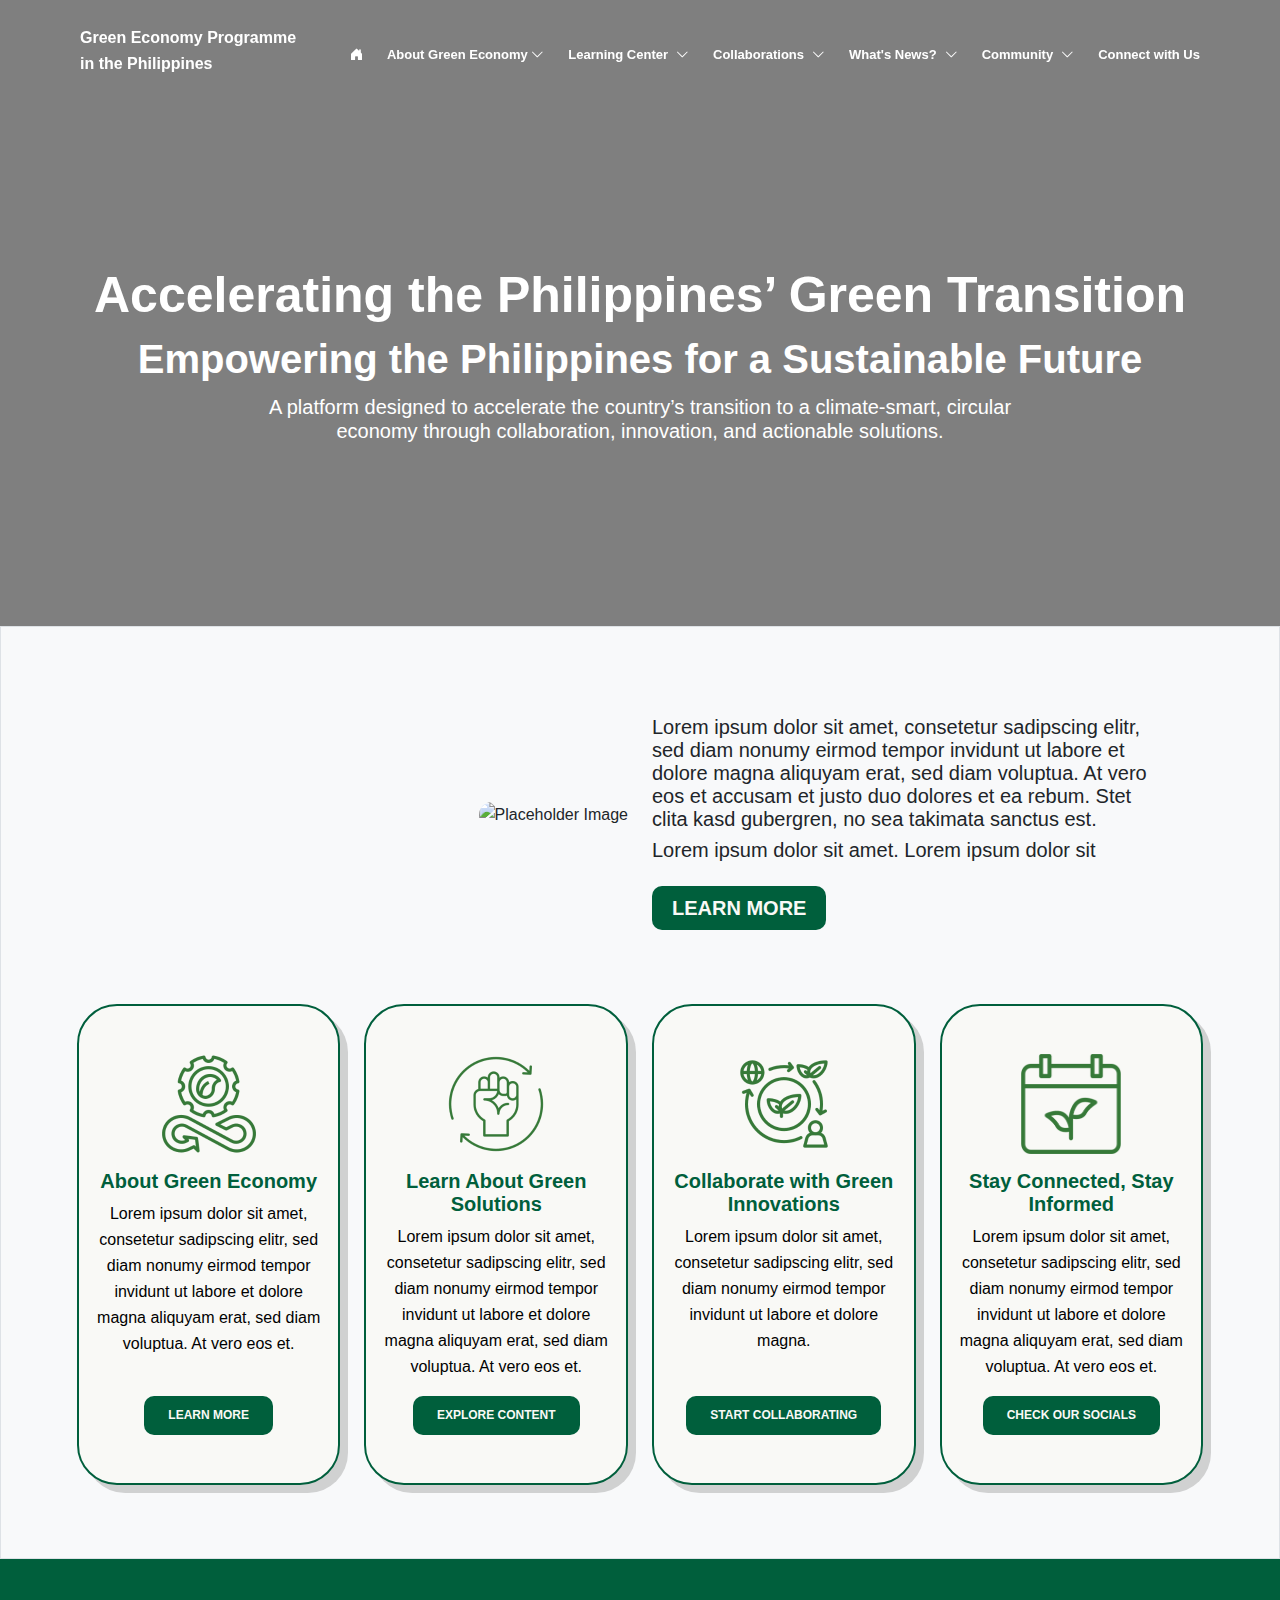
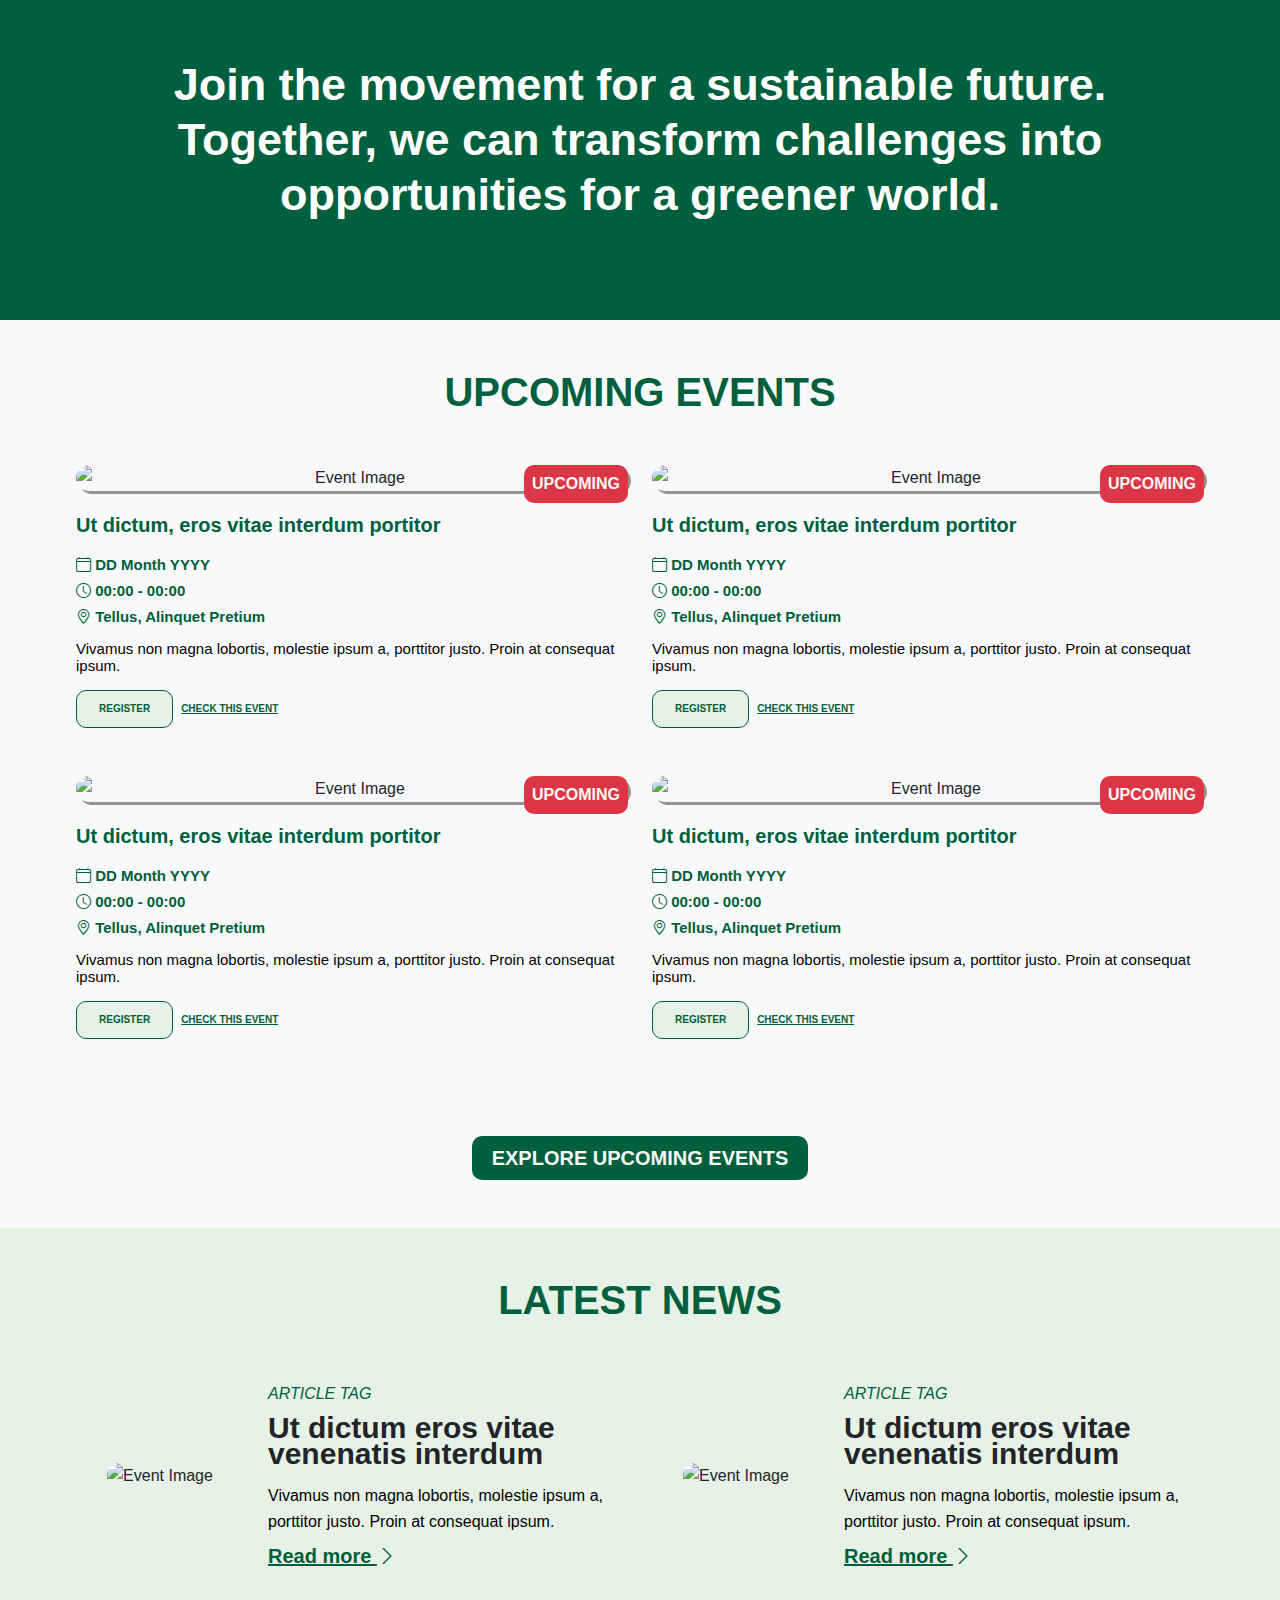
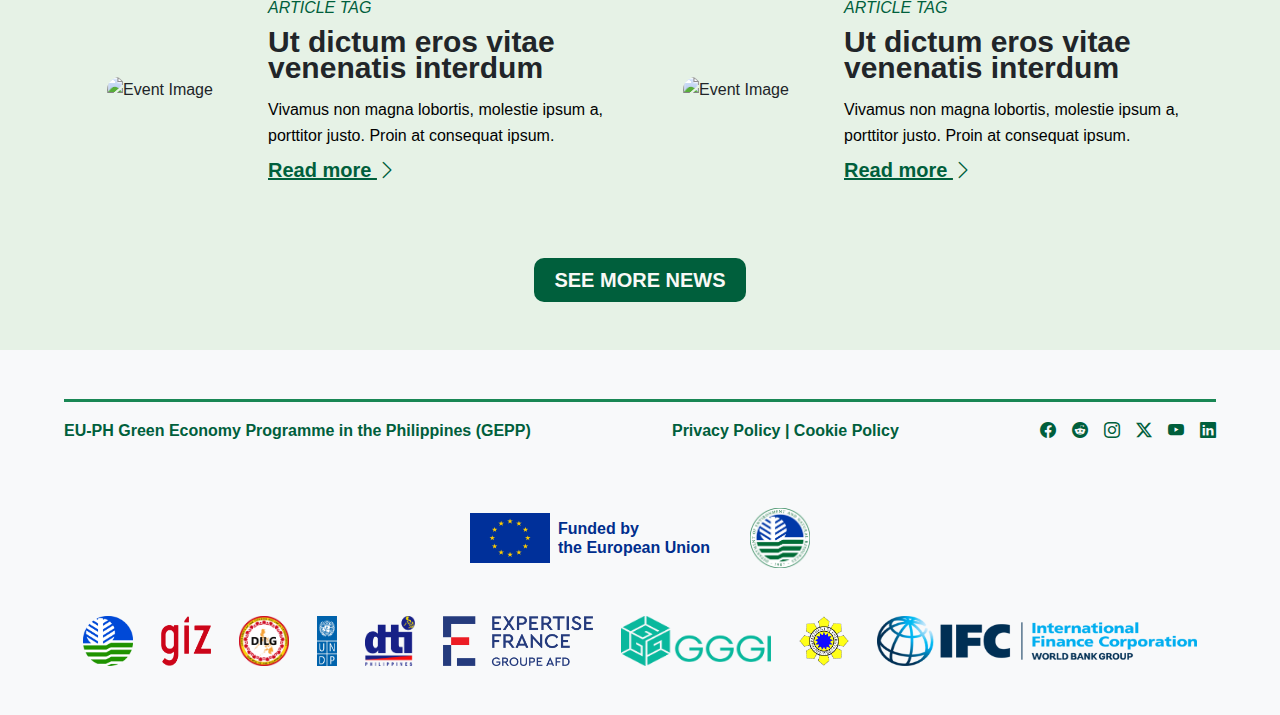
==== commit 61cf1821: "size gepp" ====
--- a/index.html
+++ b/index.html
@@ -29,11 +29,9 @@
       <nav class="custom-container position-fixed end-0 start-0 top-0">
         <div class="d-flex justify-content-between align-items-center px-3">
           <div>
-            <div
-              class="fw-semibold w-header-title text-header-title text-white"
-            >
+            <h1 class="fw-semibold w-header-title text-header-title text-white">
               Green Economy Programme in the Philippines
-            </div>
+            </h1>
           </div>
           <!-- MENU FOR SMALL SCREEN -->
           <i
@@ -45,17 +43,17 @@
           <div
             class="d-none d-xl-flex gap-4 fs-6 align-items-center text-white"
           >
-            <h1 class="text-size-16">
-              <a
+            <span class="text-size-16">
+              <sp
                 href="http://127.0.0.1:5500/index.html"
                 class="nav-link"
                 style="color: white; text-decoration: none"
               >
                 <i class="bi bi-house-door-fill"></i>
-              </a>
-            </h1>
-
-            <h1 class="text-size-16 dropdown">
+              </sp>
+            </span>
+
+            <span class="text-size-16 dropdown">
               <a
                 class="nav-link dropdown-toggle"
                 id="aboutDropdown"
@@ -87,9 +85,9 @@
                   >
                 </li>
               </ul>
-            </h1>
-
-            <h1 class="text-size-16 dropdown">
+            </span>
+
+            <span class="text-size-16 dropdown">
               <a
                 class="nav-link dropdown-toggle d-flex align-items-center"
                 id="learningDropdown"
@@ -125,9 +123,9 @@
                   >
                 </li>
               </ul>
-            </h1>
-
-            <h1 class="text-size-16 dropdown">
+            </span>
+
+            <span class="text-size-16 dropdown">
               <a
                 class="nav-link dropdown-toggle d-flex align-items-center"
                 id="learningDropdown"
@@ -157,9 +155,9 @@
                   >
                 </li>
               </ul>
-            </h1>
-
-            <h1 class="text-size-16 dropdown">
+            </span>
+
+            <span class="text-size-16 dropdown">
               <a
                 class="nav-link dropdown-toggle d-flex align-items-center"
                 id="learningDropdown"
@@ -189,9 +187,9 @@
                   >
                 </li>
               </ul>
-            </h1>
-
-            <h1 class="text-size-16 dropdown">
+            </span>
+
+            <span class="text-size-16 dropdown">
               <a
                 class="nav-link dropdown-toggle d-flex align-items-center"
                 id="learningDropdown"
@@ -221,8 +219,8 @@
                   >
                 </li>
               </ul>
-            </h1>
-            <h1 class="text-size-16">Connect with Us</h1>
+            </span>
+            <span class="text-size-16">Connect with Us</span>
           </div>
         </div>
       </nav>
--- a/styles/header.css
+++ b/styles/header.css
@@ -62,6 +62,11 @@
 
 #learnDropDown {
   transition: color 0.3s ease-in-out;
+}
+
+.learning-center-dropdown .dropdown-item:hover {
+  background: var(--unnamed-color-e6f2e6) 0% 0% no-repeat padding-box;
+  color: var(--unnamed-color-005f3c) !important;
 }
 /*? END LEARNING CENTER*/
 
--- a/styles/home/section1.css
+++ b/styles/home/section1.css
@@ -18,7 +18,6 @@
 
 .about-gepp-section1-card {
   background: var(--unnamed-color-f9f9f6) 0% 0% no-repeat padding-box;
-  border: 2px solid var(--unnamed-color-005f3c);
 }
 
 .section1-text-size {
@@ -40,6 +39,15 @@
   height: 100px;
   width: 100px;
 }
+.ge-section1-title {
+  font: var(--unnamed-font-style-normal) normal var(--unnamed-font-weight-bold)
+    var(--unnamed-font-size-45) / var(--unnamed-line-spacing-55)
+    var(--unnamed-font-family-helvetica-neue);
+  color: var(--unnamed-color-005f3c);
+}
+.ge-section1-title-size {
+  font-size: 30px;
+}
 
 .section1-button {
   font: var(--unnamed-font-style-normal) normal var(--unnamed-font-weight-bold)
@@ -134,6 +142,9 @@
   .section1-button-text-size {
     font-size: 15px;
   }
+  .ge-section1-title-size {
+    font-size: 30px;
+  }
 }
 
 @media (min-width: 768px) {
@@ -157,12 +168,15 @@
   .section1-button-text-size {
     font-size: 20px;
   }
+  .ge-section1-title-size {
+    font-size: 30px;
+  }
 }
 
 /*? LAPTOPS/PC */
 @media (min-width: 992px) {
   .section1-card-info-text-size {
-    font-size: 12px;
+    font-size: 16px;
   }
   .section1-text-size {
     font-size: 20px;
@@ -183,6 +197,9 @@
   .section1-rounded-card {
     border-radius: 40px;
   }
+  .ge-section1-title-size {
+    font-size: 30px;
+  }
 }
 
 @media (min-width: 1200px) {
@@ -203,6 +220,9 @@
   .section1-button-text-size {
     font-size: 20px;
   }
+  .ge-section1-title-size {
+    font-size: 40px;
+  }
 }
 
 /*? XL SCREENS */
@@ -225,6 +245,9 @@
   }
   .section1-button-text-size {
     font-size: 20px;
+  }
+  .ge-section1-title-size {
+    font-size: 40px;
   }
 }
 
@@ -244,4 +267,7 @@
   .section1-button-text-size {
     font-size: 20px;
   }
-}
+  .ge-section1-title-size {
+    font-size: 45px;
+  }
+}
--- a/styles/home/section2.css
+++ b/styles/home/section2.css
@@ -6,7 +6,7 @@
   color: var(--unnamed-color-f9f9f6);
 }
 .about-gepp-section2-title-text-size {
-  font-size: 80px;
+  font-size: 30px;
 }
 .about-gepp-section2-info-text {
   font: var(--unnamed-font-family-helvetica-neue);
@@ -15,7 +15,7 @@
 }
 
 .about-gepp-section2-info-text-size {
-  font-size: 40px;
+  font-size: 20px;
 }
 
 .about-gepp-section2-padding-y {
@@ -55,11 +55,23 @@
   .section2-text-size {
     font-size: 30px;
   }
+  .about-gepp-section2-title-text-size {
+    font-size: 30px;
+  }
+  .about-gepp-section2-info-text-size {
+    font-size: 25px;
+  }
 }
 
 @media (min-width: 768px) {
   .section2-text-size {
     font-size: 35px;
+  }
+  .about-gepp-section2-title-text-size {
+    font-size: 35px;
+  }
+  .about-gepp-section2-info-text-size {
+    font-size: 27px;
   }
 }
 
@@ -68,11 +80,23 @@
   .section2-text-size {
     font-size: 40px;
   }
+  .about-gepp-section2-title-text-size {
+    font-size: 40px;
+  }
+  .about-gepp-section2-info-text-size {
+    font-size: 30px;
+  }
 }
 
 @media (min-width: 1200px) {
   .section2-text-size {
     font-size: 45px;
+  }
+  .about-gepp-section2-title-text-size {
+    font-size: 45px;
+  }
+  .about-gepp-section2-info-text-size {
+    font-size: 30px;
   }
 }
 
@@ -82,10 +106,22 @@
   .section2-text-size {
     font-size: 45px;
   }
+  .about-gepp-section2-title-text-size {
+    font-size: 80px;
+  }
+  .about-gepp-section2-info-text-size {
+    font-size: 40px;
+  }
 }
 
 @media (min-width: 1600px) {
   .section2-text-size {
     font-size: 45px;
   }
+  .about-gepp-section2-title-text-size {
+    font-size: 80px;
+  }
+  .about-gepp-section2-info-text-size {
+    font-size: 40px;
+  }
 }
--- a/styles/home/section3.css
+++ b/styles/home/section3.css
@@ -1,7 +1,7 @@
 /*? ABOUT GEPP */
 .about-gepp-section3-giz-icon {
-  height: 60px;
-  width: 73px;
+  height: 50px;
+  width: 63px;
 }
 
 .about-gepp-section3-undp-icon {
@@ -10,20 +10,20 @@
 }
 
 .about-gepp-section3-expertise-france-icon {
-  height: 60px;
-  width: 175px;
+  height: 50px;
+  width: 160px;
 }
 .about-gepp-section3-gggi-icon {
-  width: 161px;
-  height: 60px;
+  width: 151px;
+  height: 50px;
 }
 .about-gepp-section3-gepp-icon {
   height: 60px;
   width: 161px;
 }
 .about-gepp-section3-ifc-icon {
-  height: 60px;
-  width: 340px;
+  height: 50px;
+  width: 319px;
 }
 
 .about-gepp-section3-card-title-text {
@@ -34,7 +34,7 @@
 }
 
 .about-gepp-section3-card-title-text-size {
-  font-size: 30px;
+  font-size: 27px;
 }
 /*? END ABOUT GEPP */
 
@@ -83,13 +83,13 @@
 /*? SECTION 3 CARD */
 .section3-card-text-title {
   font: var(--unnamed-font-style-normal) normal var(--unnamed-font-weight-bold)
-    var(--unnamed-font-size-30) / var(--unnamed-line-spacing-37)
-    var(--unnamed-font-family-helvetica-neue);
+    var(--unnamed-font-size-30) var(--unnamed-font-family-helvetica-neue);
   color: var(--unnamed-color-005f3c);
 }
 
 .section3-card-text-title-size {
-  font-size: 25px;
+  font-size: 19px;
+  line-height: normal;
 }
 
 .section3-text-date-geo-time {
@@ -149,6 +149,26 @@
 /*? SECTION 3 CARD*/
 
 @media (min-width: 576px) {
+  .about-gepp-section3-undp-icon {
+    height: 40px;
+    width: 20px;
+  }
+  .about-gepp-section3-giz-icon {
+    height: 40px;
+    width: 53px;
+  }
+  .about-gepp-section3-gggi-icon {
+    width: 161px;
+    height: 40px;
+  }
+  .about-gepp-section3-expertise-france-icon {
+    height: 40px;
+    width: 175px;
+  }
+  .about-gepp-section3-ifc-icon {
+    height: 40px;
+    width: 240px;
+  }
   .section3-button-text-size {
     font-size: 15px;
   }
@@ -177,6 +197,22 @@
 }
 
 @media (min-width: 768px) {
+  .about-gepp-section3-undp-icon {
+    height: 50px;
+    width: 25px;
+  }
+  .about-gepp-section3-giz-icon {
+    height: 50px;
+    width: 63px;
+  }
+  .about-gepp-section3-gggi-icon {
+    width: 161px;
+    height: 10px;
+  }
+  .about-gepp-section3-expertise-france-icon {
+    height: 40px;
+    width: 175px;
+  }
   .section3-button-text-size {
     font-size: 20px;
   }
@@ -206,6 +242,22 @@
 
 /*? LAPTOPS/PC */
 @media (min-width: 992px) {
+  .about-gepp-section3-undp-icon {
+    height: 60px;
+    width: 30px;
+  }
+  .about-gepp-section3-giz-icon {
+    height: 60px;
+    width: 73px;
+  }
+  .about-gepp-section3-gggi-icon {
+    width: 161px;
+    height: 60px;
+  }
+  .about-gepp-section3-expertise-france-icon {
+    height: 60px;
+    width: 175px;
+  }
   .section3-button-text-size {
     font-size: 20px;
   }
@@ -258,6 +310,7 @@
   }
   .section3-card-text-title-size {
     font-size: 20px;
+    line-height: var(--unnamed-line-spacing-37);
   }
 }
 
@@ -285,6 +338,7 @@
 
   .section3-card-text-title-size {
     font-size: 27px;
+    line-height: var(--unnamed-line-spacing-37);
   }
   .section3-text-info-padding {
     padding-top: 15px;
@@ -314,6 +368,7 @@
   }
   .section3-card-text-title-size {
     font-size: 30px;
+    line-height: var(--unnamed-line-spacing-37);
   }
   .section3-text-info-padding {
     padding-top: 20px;
@@ -333,46 +388,92 @@
 
 /* Small screens (≥576px) */
 @media (min-width: 576px) {
+  .about-gepp-section3-gggi-icon {
+    width: 131px;
+    height: 40px;
+  }
   .event {
     width: 100%;
   }
   .event-layout-sm {
     flex-direction: column;
   }
+  .about-gepp-section3-card-title-text-size {
+    font-size: 25px;
+  }
 }
 
 /* Medium screens (≥768px) */
 @media (min-width: 768px) {
+  .about-gepp-section3-gggi-icon {
+    width: 131px;
+    height: 60px;
+  }
+  .about-gepp-section3-expertise-france-icon {
+    height: 50px;
+    width: 180px;
+  }
+  .about-gepp-section3-ifc-icon {
+    height: 50px;
+    width: 320px;
+  }
   .event {
     width: 100%;
   }
   .event-layout-md {
     flex-direction: row;
   }
+  .about-gepp-section3-card-title-text-size {
+    font-size: 25px;
+  }
 }
 
 /* Large screens (≥992px) */
 @media (min-width: 992px) {
+  .about-gepp-section3-gggi-icon {
+    width: 151px;
+    height: 60px;
+  }
+  .about-gepp-section3-expertise-france-icon {
+    height: 60px;
+    width: 175px;
+  }
   .event {
     width: 50%;
   }
   .event-layout-lg {
     flex-direction: column;
   }
+  .about-gepp-section3-card-title-text-size {
+    font-size: 30px;
+  }
 }
 
 /* Extra large screens (≥1400px) */
 @media (min-width: 1400px) {
+  .about-gepp-section3-ifc-icon {
+    height: 60px;
+    width: 340px;
+  }
+
   .event {
     width: 50%;
   }
   .event-layout-l {
     flex-direction: row;
   }
+  .about-gepp-section3-card-title-text-size {
+    font-size: 30px;
+  }
 }
 
 /* Extra wide screens (≥1600px) */
 @media (min-width: 1600px) {
+  .about-gepp-section3-ifc-icon {
+    height: 60px;
+    width: 340px;
+  }
+
   .event {
     width: 50%;
   }
@@ -382,14 +483,25 @@
   .event-layout-xl {
     flex-direction: row;
   }
+  .about-gepp-section3-card-title-text-size {
+    font-size: 30px;
+  }
 }
 
 /* Ultra-wide screens (≥1920px) */
 @media (min-width: 1920px) {
+  .about-gepp-section3-ifc-icon {
+    height: 60px;
+    width: 340px;
+  }
+
   .event {
     width: 50%;
   }
   .event-layout-xxl {
     flex-direction: row;
   }
-}
+  .about-gepp-section3-card-title-text-size {
+    font-size: 30px;
+  }
+}
--- a/styles/home/section4.css
+++ b/styles/home/section4.css
@@ -25,7 +25,8 @@
   padding: 16px 30px 16px 30px;
 }
 .about-gepp-section4-button-text-size {
-  font-size: 30px;
+  font-size: 25px;
+  line-height: var(--unnamed-line-spacing-37);
 }
 /*? END ABOUT GEPP*/
 
@@ -122,6 +123,10 @@
   .section4-button-text-size {
     font-size: 15px;
   }
+  .about-gepp-section4-button-text-size {
+    font-size: 20px;
+    line-height: var(--unnamed-line-spacing-37);
+  }
 }
 
 @media (min-width: 768px) {
@@ -141,6 +146,10 @@
   }
   .section4-button-text-size {
     font-size: 20px;
+  }
+  .about-gepp-section4-button-text-size {
+    font-size: 30px;
+    line-height: var(--unnamed-line-spacing-37);
   }
 }
 
@@ -163,6 +172,10 @@
   .section4-button-text-size {
     font-size: 20px;
   }
+  .about-gepp-section4-button-text-size {
+    font-size: 30px;
+    line-height: var(--unnamed-line-spacing-37);
+  }
 }
 
 @media (min-width: 1200px) {
@@ -183,6 +196,10 @@
   .section4-button-text-size {
     font-size: 20px;
   }
+  .about-gepp-section4-button-text-size {
+    font-size: 30px;
+    line-height: var(--unnamed-line-spacing-37);
+  }
 }
 
 /*? XL SCREENS */
@@ -205,6 +222,10 @@
   .section4-button-text-size {
     font-size: 20px;
   }
+  .about-gepp-section4-button-text-size {
+    font-size: 30px;
+    line-height: var(--unnamed-line-spacing-37);
+  }
 }
 
 @media (min-width: 1600px) {
@@ -225,4 +246,8 @@
   .section4-button-text-size {
     font-size: 20px;
   }
-}
+  .about-gepp-section4-button-text-size {
+    font-size: 30px;
+    line-height: var(--unnamed-line-spacing-37);
+  }
+}
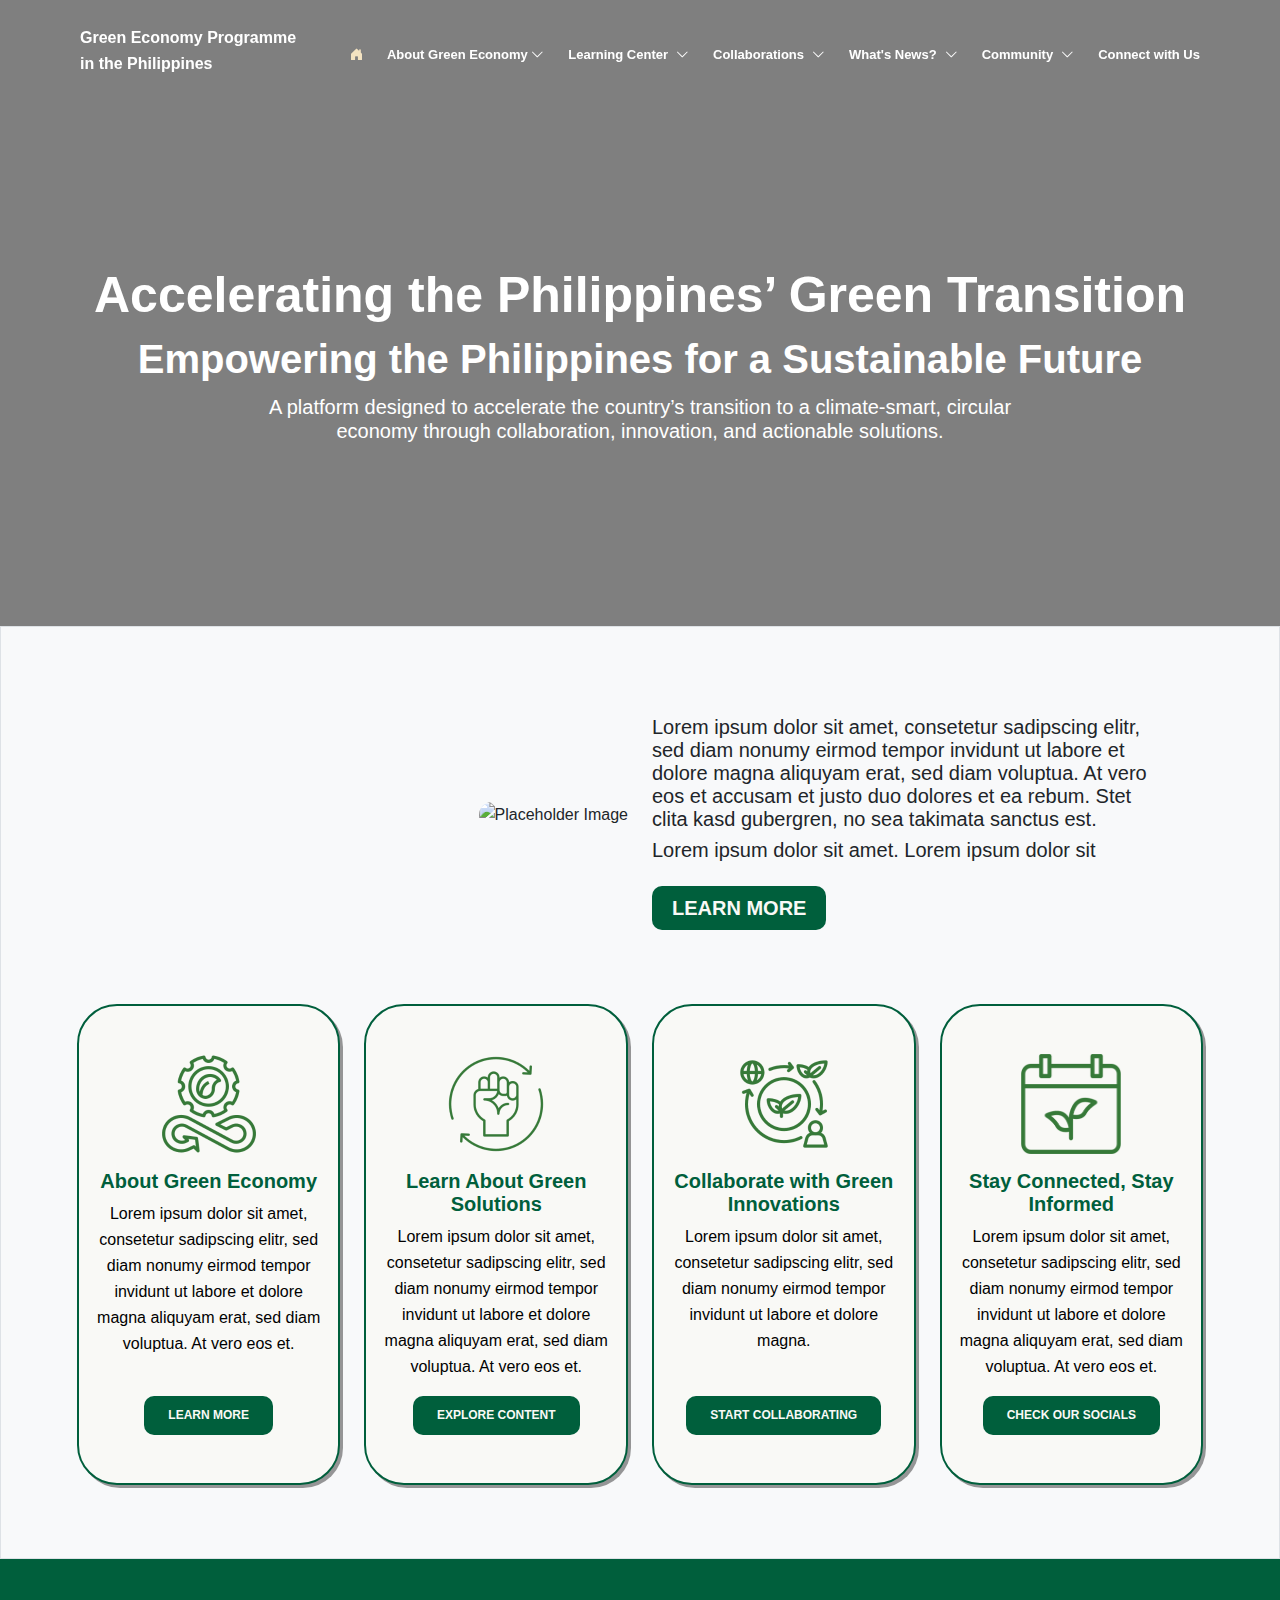
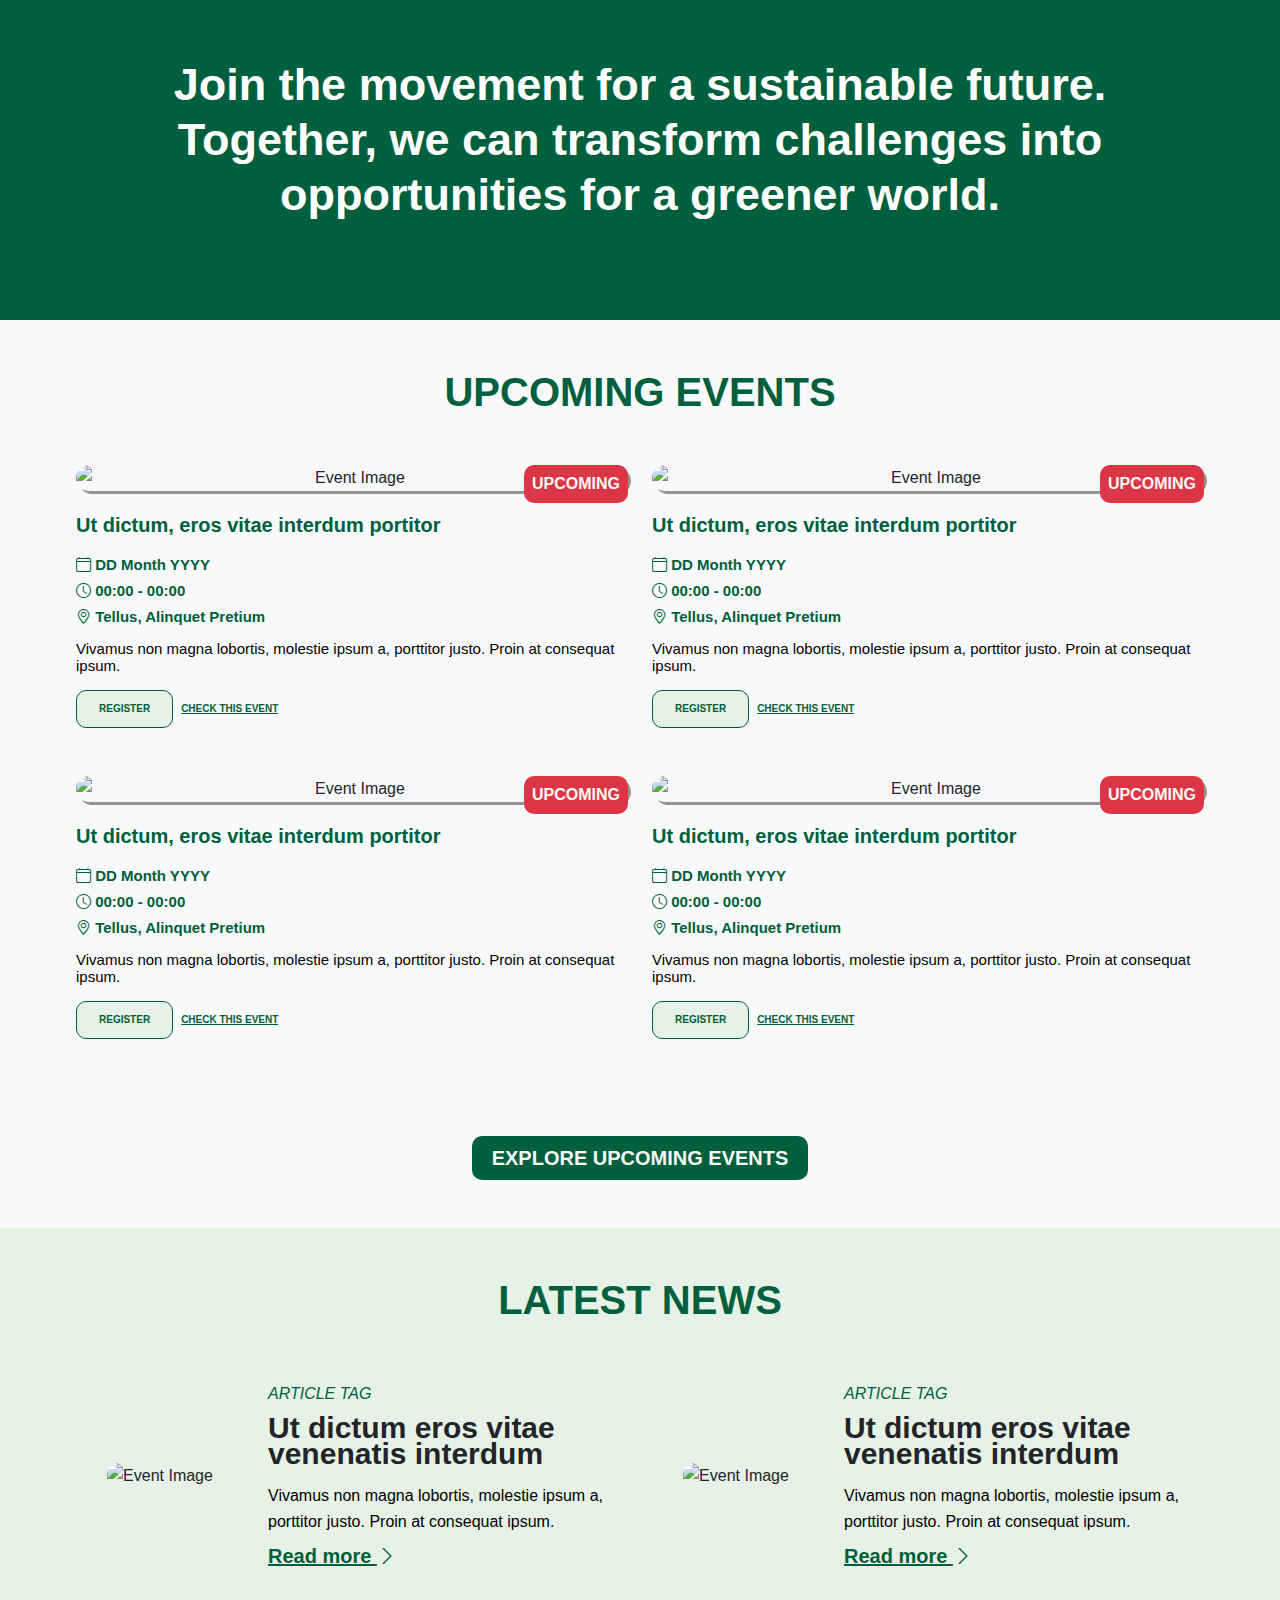
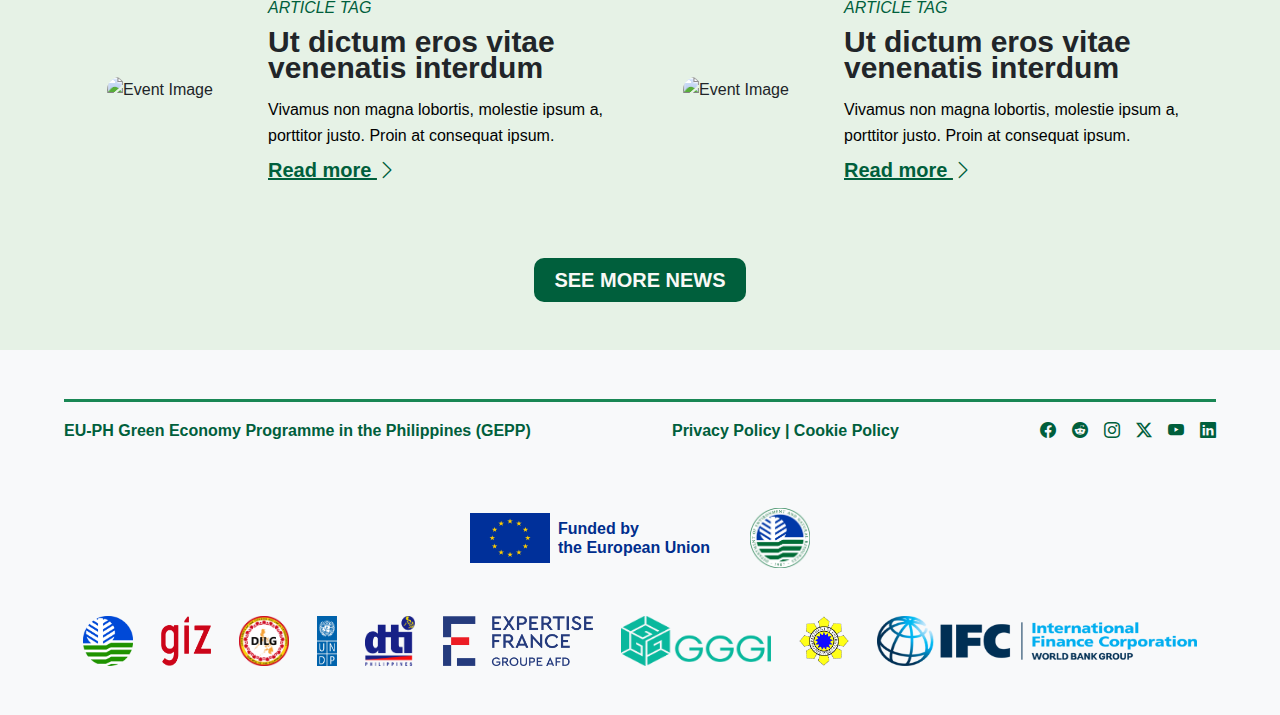
==== commit 6c458ec9: "finish design :: to process nav and logos and folder structure" ====
--- a/index.html
+++ b/index.html
@@ -44,13 +44,13 @@
             class="d-none d-xl-flex gap-4 fs-6 align-items-center text-white"
           >
             <span class="text-size-16">
-              <sp
+              <a
                 href="http://127.0.0.1:5500/index.html"
                 class="nav-link"
                 style="color: white; text-decoration: none"
               >
                 <i class="bi bi-house-door-fill"></i>
-              </sp>
+              </a>
             </span>
 
             <span class="text-size-16 dropdown">
@@ -106,21 +106,17 @@
                 <li>
                   <a
                     class="dropdown-item dropdown-text"
-                    href="collaborations.html"
+                    href="knowledge-hub.html"
                     >Asean Hub</a
                   >
                 </li>
                 <li><div class="custom-divider"></div></li>
                 <li>
-                  <a class="dropdown-item dropdown-text" href="eu-hub.html"
-                    >EU Hub</a
-                  >
+                  <a class="dropdown-item dropdown-text">EU Hub</a>
                 </li>
                 <li><div class="custom-divider"></div></li>
                 <li>
-                  <a class="dropdown-item dropdown-text" href="eu-hub.html"
-                    >EU Hub</a
-                  >
+                  <a class="dropdown-item dropdown-text">EU Hub</a>
                 </li>
               </ul>
             </span>
@@ -128,7 +124,7 @@
             <span class="text-size-16 dropdown">
               <a
                 class="nav-link dropdown-toggle d-flex align-items-center"
-                id="learningDropdown"
+                id="collaborationsDropdown"
                 role="button"
                 data-bs-toggle="dropdown"
                 aria-expanded="false"
@@ -150,7 +146,7 @@
                 </li>
                 <li><div class="custom-divider"></div></li>
                 <li>
-                  <a class="dropdown-item dropdown-text" href="eu-hub.html"
+                  <a class="dropdown-item dropdown-text"
                     >Sustainability Solutions Hub</a
                   >
                 </li>
@@ -160,7 +156,7 @@
             <span class="text-size-16 dropdown">
               <a
                 class="nav-link dropdown-toggle d-flex align-items-center"
-                id="learningDropdown"
+                id="whatsNewsDropdown"
                 role="button"
                 data-bs-toggle="dropdown"
                 aria-expanded="false"
@@ -170,21 +166,15 @@
                 <i class="bi bi-chevron-down chevron-icon ms-2"></i>
               </a>
               <ul
-                class="mt-2 dropdown-menu whats-new-dropdown whats-new-dropdown-width"
-                aria-labelledby="whats-new-dropdown"
-              >
-                <li>
-                  <a
-                    class="dropdown-item dropdown-text"
-                    href="collaborations.html"
-                    >News</a
-                  >
+                class="mt-2 dropdown-menu whats-news-dropdown whats-new-dropdown-width"
+                aria-labelledby="whats-news-dropdown"
+              >
+                <li>
+                  <a class="dropdown-item dropdown-text">News</a>
                 </li>
                 <li><div class="custom-divider"></div></li>
                 <li>
-                  <a class="dropdown-item dropdown-text" href="eu-hub.html"
-                    >Events</a
-                  >
+                  <a class="dropdown-item dropdown-text">Events</a>
                 </li>
               </ul>
             </span>
@@ -192,7 +182,7 @@
             <span class="text-size-16 dropdown">
               <a
                 class="nav-link dropdown-toggle d-flex align-items-center"
-                id="learningDropdown"
+                id="communityDropdown"
                 role="button"
                 data-bs-toggle="dropdown"
                 aria-expanded="false"
@@ -206,17 +196,11 @@
                 aria-labelledby="community-dropdown"
               >
                 <li>
-                  <a
-                    class="dropdown-item dropdown-text"
-                    href="collaborations.html"
-                    >Discussion Space</a
-                  >
+                  <a class="dropdown-item dropdown-text">Discussion Space</a>
                 </li>
                 <li><div class="custom-divider"></div></li>
                 <li>
-                  <a class="dropdown-item dropdown-text" href="eu-hub.html"
-                    >Comming soon</a
-                  >
+                  <a class="dropdown-item dropdown-text">Comming soon</a>
                 </li>
               </ul>
             </span>
--- a/styles/header.css
+++ b/styles/header.css
@@ -84,13 +84,17 @@
 #collaborationsDropDown {
   transition: color 0.3s ease-in-out;
 }
+.collaborations-dropdown .dropdown-item:hover {
+  background: var(--unnamed-color-e6f2e6) 0% 0% no-repeat padding-box;
+  color: var(--unnamed-color-005f3c) !important;
+}
 /*? END COLLABORATIONS*/
-/*? WHATS NEW*/
-.whats-new-dropdown-width {
+/*? WHATS NEWS*/
+.whats-news-dropdown-width {
   width: 50px;
 }
 
-.whats-new-dropdown {
+.whats-news-dropdown {
   border: 1px solid var(--unnamed-color-005f3c);
   border-radius: 10px;
   background: var(--unnamed-color-e6f2e6) 0% 0% no-repeat padding-box;
@@ -99,13 +103,17 @@
 #whatsnewDropDown {
   transition: color 0.3s ease-in-out;
 }
-/*? END WHATS NEW*/
+.whats-news-dropdown .dropdown-item:hover {
+  background: var(--unnamed-color-e6f2e6) 0% 0% no-repeat padding-box;
+  color: var(--unnamed-color-005f3c) !important;
+}
+/*? END WHATS NEWS*/
 /*? COMMUNITY*/
-.whats-new-dropdown-width {
-  width: 10px;
-}
-
-.whats-new-dropdown {
+.community-dropdown-width {
+  width: 180px;
+}
+
+.community-dropdown {
   border: 1px solid var(--unnamed-color-005f3c);
   border-radius: 10px;
   background: var(--unnamed-color-e6f2e6) 0% 0% no-repeat padding-box;
@@ -113,6 +121,10 @@
 
 #community-dropdown {
   transition: color 0.3s ease-in-out;
+}
+.community-dropdown .dropdown-item:hover {
+  background: var(--unnamed-color-e6f2e6) 0% 0% no-repeat padding-box;
+  color: var(--unnamed-color-005f3c) !important;
 }
 /*? END COMMUNITY*/
 .home-body {
--- a/styles/home/section1.css
+++ b/styles/home/section1.css
@@ -68,7 +68,7 @@
 .card {
   background: var(--unnamed-color-f9f9f6) 0% 0% no-repeat padding-box;
   border: 2px solid var(--unnamed-color-005f3c);
-  box-shadow: 8px 8px 0px #00000029;
+  box-shadow: 3px 3px 0px #00000066;
 }
 
 .card-title {
--- a/styles/home/section3.css
+++ b/styles/home/section3.css
@@ -158,7 +158,7 @@
     width: 53px;
   }
   .about-gepp-section3-gggi-icon {
-    width: 161px;
+    width: 131px;
     height: 40px;
   }
   .about-gepp-section3-expertise-france-icon {
@@ -211,7 +211,7 @@
   }
   .about-gepp-section3-expertise-france-icon {
     height: 40px;
-    width: 175px;
+    width: 165px;
   }
   .section3-button-text-size {
     font-size: 20px;
@@ -388,10 +388,6 @@
 
 /* Small screens (≥576px) */
 @media (min-width: 576px) {
-  .about-gepp-section3-gggi-icon {
-    width: 131px;
-    height: 40px;
-  }
   .event {
     width: 100%;
   }
@@ -407,11 +403,11 @@
 @media (min-width: 768px) {
   .about-gepp-section3-gggi-icon {
     width: 131px;
-    height: 60px;
+    height: 50px;
   }
   .about-gepp-section3-expertise-france-icon {
     height: 50px;
-    width: 180px;
+    width: 140px;
   }
   .about-gepp-section3-ifc-icon {
     height: 50px;
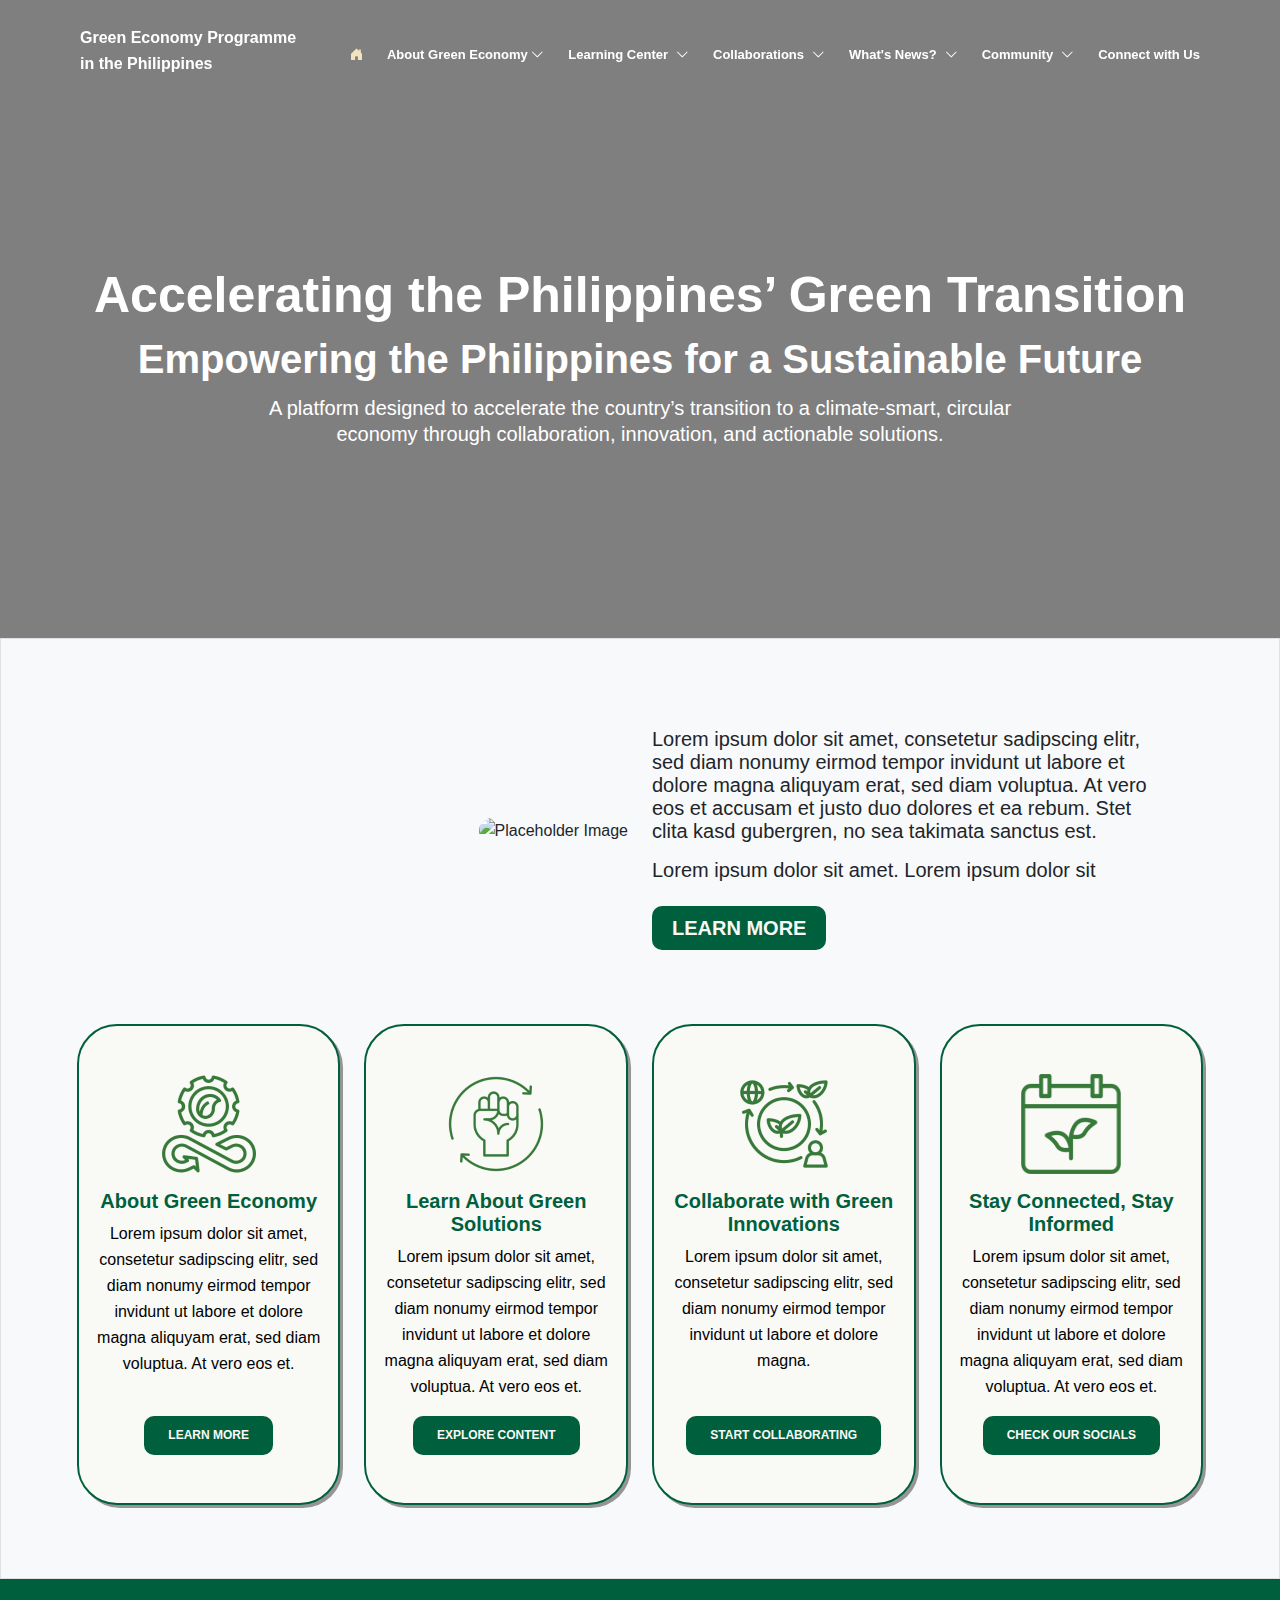
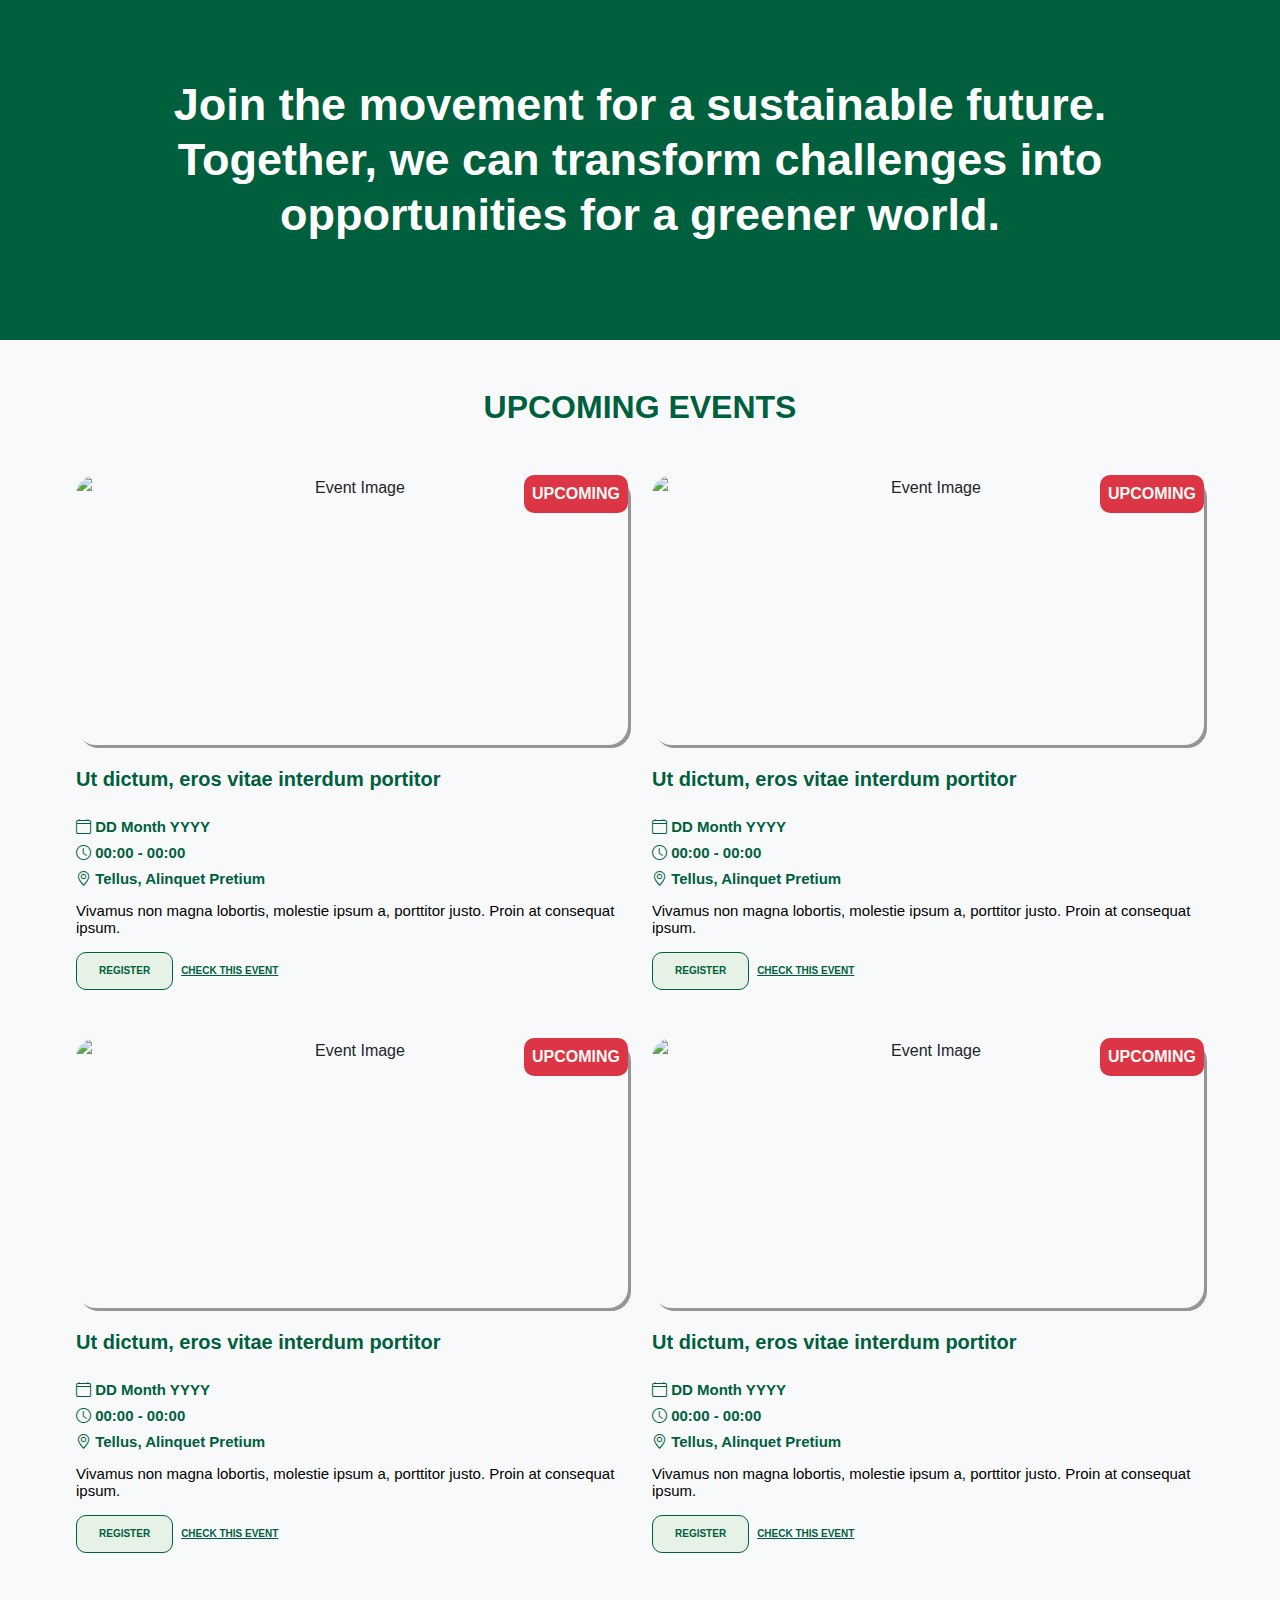
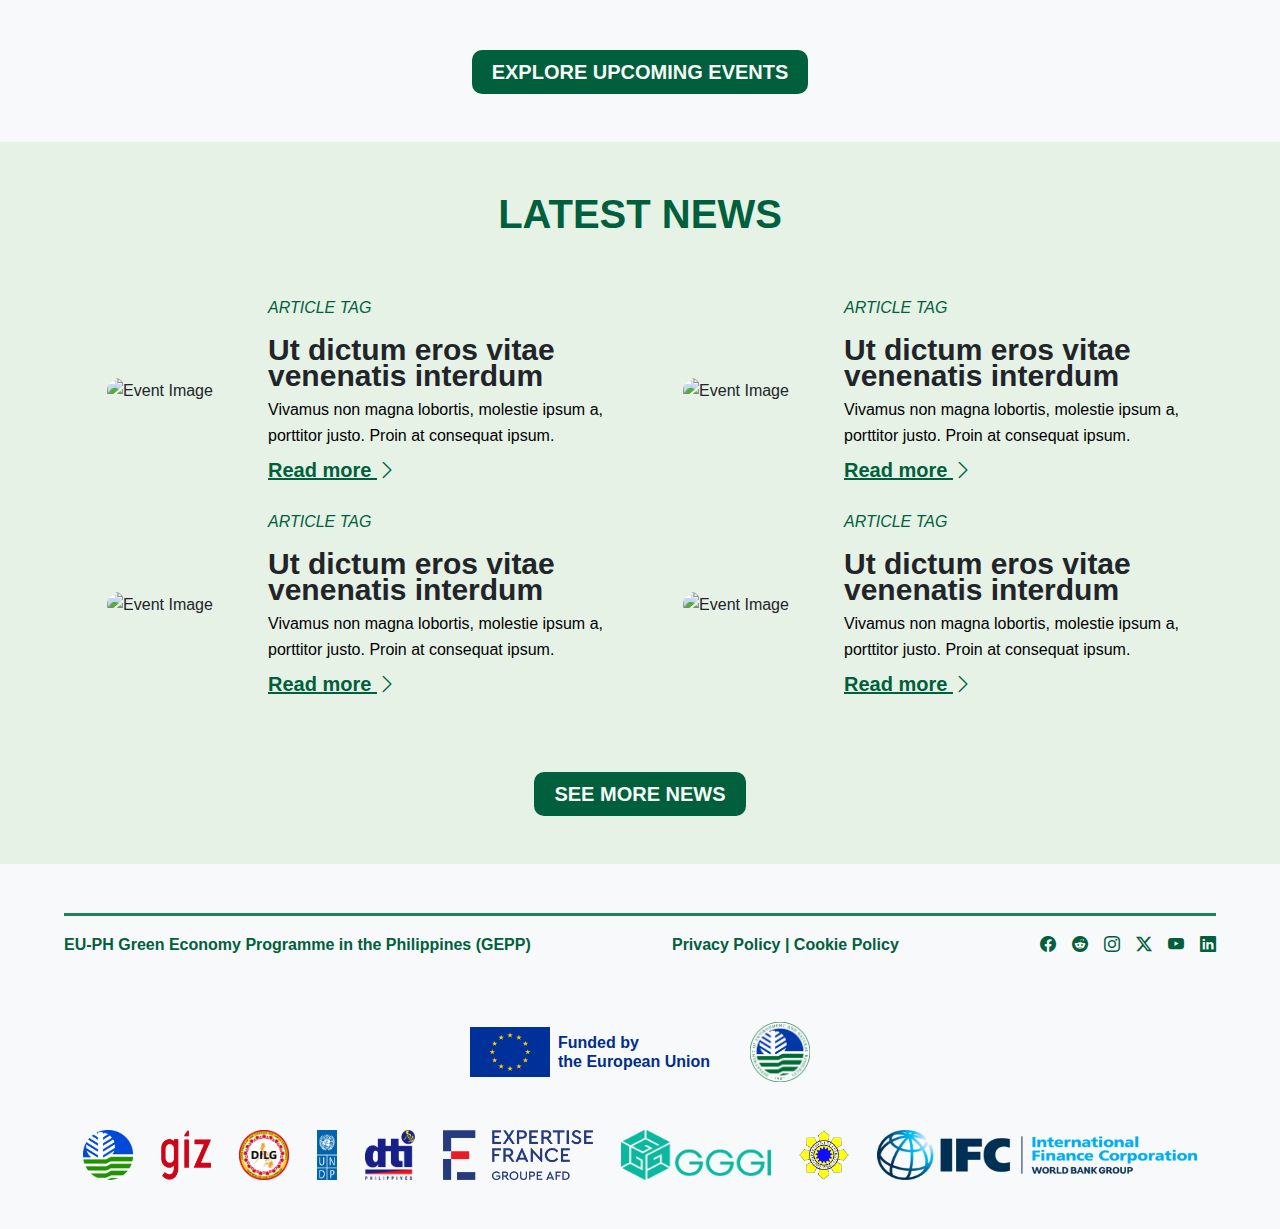
==== commit 7df6580b: "home page responsive placeholder image | fonts | responsive nav only for web will work on mobile" ====
--- a/index.html
+++ b/index.html
@@ -10,28 +10,116 @@
     />
     <script src="/js/bootstrap.bundle.min.js"></script>
     <link rel="stylesheet" href="/styles/root.css" />
-    <link rel="stylesheet" href="/styles/header.css" />
-    <link rel="stylesheet" href="/styles/home/hero.css" />
-    <link rel="stylesheet" href="/styles/home/section1.css" />
-    <link rel="stylesheet" href="/styles/home/section2.css" />
-    <link rel="stylesheet" href="/styles//home//section3.css" />
-    <link rel="stylesheet" href="/styles/home/section4.css" />
-    <link rel="stylesheet" href="/styles/footer.css" />
 
     <link
       rel="stylesheet"
       href="https://cdn.jsdelivr.net/npm/bootstrap-icons/font/bootstrap-icons.css"
     />
     <title>Document</title>
+    <style>
+      .event-card img {
+        width: 100%;
+        height: 25vh;
+        object-fit: cover;
+      }
+
+      .news-card img {
+        width: 100%;
+        height: 25vh;
+        object-fit: cover;
+      }
+
+      @media (min-width: 576px) {
+        .event-card img {
+          width: 100%;
+          height: 36vh;
+        }
+        .news-card img {
+          width: 100%;
+          height: 100%;
+          object-fit: cover;
+          align-self: 1 /1;
+        }
+      }
+
+      @media (min-width: 768px) {
+        .event-card img {
+          width: 40vh;
+          height: 36vh;
+          aspect-ratio: 1 / 1;
+        }
+        .news-card img {
+          width: 100%;
+          height: 100%;
+          object-fit: cover;
+          aspect-ratio: 1/1;
+        }
+      }
+
+      @media (min-width: 992px) {
+        .event-card img {
+          width: 100%;
+          height: 27vh;
+        }
+        .news-card img {
+          width: 100%;
+          height: 100%;
+          object-fit: cover;
+          aspect-ratio: 1 /1;
+        }
+      }
+
+      @media (min-width: 1200px) {
+        .event-card img {
+          width: 70vh;
+          height: 30vh;
+        }
+        .news-card img {
+          width: 100%;
+          height: 100%;
+          object-fit: cover;
+          aspect-ratio: 1 /1;
+        }
+      }
+
+      @media (min-width: 1400px) {
+        .event-card img {
+          width: 45vh;
+          height: 45vh;
+          max-width: 45vh;
+          aspect-ratio: 10 / 3;
+        }
+        .news-card img {
+          width: 100%;
+          height: 100%;
+          object-fit: cover;
+          aspect-ratio: 1 /1;
+        }
+      }
+
+      @media (min-width: 1600px) {
+        .event-card img {
+          width: 45vh;
+          height: 45vh;
+          aspect-ratio: 1 / 1;
+        }
+        .news-card img {
+          width: 100%;
+          height: 100%;
+          object-fit: cover;
+          aspect-ratio: 1 /1;
+        }
+      }
+    </style>
   </head>
   <body class="home-body">
     <header class="navbar position-fixed end-0 start-0 z-3">
       <nav class="custom-container position-fixed end-0 start-0 top-0">
         <div class="d-flex justify-content-between align-items-center px-3">
           <div>
-            <h1 class="fw-semibold w-header-title text-header-title text-white">
+            <h2 class="fw-semibold w-header-title text-header-title text-white">
               Green Economy Programme in the Philippines
-            </h1>
+            </h2>
           </div>
           <!-- MENU FOR SMALL SCREEN -->
           <i
@@ -217,14 +305,14 @@
           <h1 class="hero-heading-1 hero-heading-1-text">
             Accelerating the Philippines’ Green Transition
           </h1>
-          <h1 class="hero-heading-2 hero-heading-2-text">
+          <h2 class="hero-heading-2 hero-heading-2-text">
             Empowering the Philippines for a Sustainable Future
-          </h1>
-          <h1 class="hero-heading-3 hero-heading-3-padding">
+          </h2>
+          <p class="hero-heading-3 hero-heading-3-padding">
             A platform designed to accelerate the country’s transition to a
             climate-smart, circular economy through collaboration, innovation,
             and actionable solutions.
-          </h1>
+          </p>
         </div>
       </div>
     </section>
@@ -240,13 +328,13 @@
             />
           </div>
           <div class="col-lg-6 text-start">
-            <h1 class="section1-text-size mt-3 lh-mono">
+            <p class="section1-text-size mt-3 lh-mono">
               Lorem ipsum dolor sit amet, consetetur sadipscing elitr, sed diam
               nonumy eirmod tempor invidunt ut labore et dolore magna aliquyam
               erat, sed diam voluptua. At vero eos et accusam et justo duo
               dolores et ea rebum. Stet clita kasd gubergren, no sea takimata
               sanctus est.
-            </h1>
+            </p>
             <h1 class="section1-text-size">
               Lorem ipsum dolor sit amet. Lorem ipsum dolor sit
             </h1>
@@ -371,20 +459,20 @@
     </section>
     <section class="section-2 section2-bg-color py-5 text-center">
       <div class="custom-container">
-        <h1 class="section2-text-size custom-container section2-font-family">
+        <p class="section2-text-size custom-container section2-font-family">
           Join the movement for a sustainable future. Together, we can transform
           challenges into opportunities for a greener world.
-        </h1>
+        </p>
       </div>
     </section>
     <section class="section-3 bg-light text-center">
       <div class="py-5 text-center">
         <div class="mb-4">
-          <h1 class="section4-title-text-color fw-bold">UPCOMING EVENTS</h1>
+          <h2 class="section4-title-text-color fw-bold">UPCOMING EVENTS</h2>
         </div>
         <div class="custom-container upcoming-events row">
           <!-- Events 1 -->
-          <div class="event section2-image-mb">
+          <div class="event section2-image-mb event-card">
             <div
               class="position-relative event-layout event-layout-sm event-layout-md event-layout-lg event-layout-l event-layout-xl align-items-start align-items-md-end gap-3"
             >
@@ -393,16 +481,16 @@
                 >UPCOMING</span
               >
               <img
-                src="https://picsum.photos/id/237/300/300"
-                class="img-fluid w-100 w-md-auto object-fit-cover section3-image-styles"
+                src="https://picsum.photos/id/237/600/300"
+                class="img-fluid section3-image-styles"
                 alt="Event Image"
               />
               <div class="text-start">
-                <h1
+                <p
                   class="section3-card-text-title section3-card-text-title-size"
                 >
                   Ut dictum, eros vitae interdum portitor
-                </h1>
+                </p>
                 <div
                   class="section3-text-dategeo-time-size section3-text-date-geo-time fw-semibold"
                 >
@@ -440,25 +528,25 @@
             </div>
           </div>
           <!-- Events 2 -->
-          <div class="event section2-image-mb">
+          <div class="event section2-image-mb event-card">
             <div
-              class="position-relative event-layout event-layout-sm event-layout-md event-layout-lg event-layout-l event-layout-xl event-layout-xxl align-items-start align-items-md-end gap-3"
+              class="position-relative event-layout event-layout-sm event-layout-md event-layout-lg event-layout-l event-layout-xl align-items-start align-items-md-end gap-3"
             >
               <span
                 class="position-absolute top-0 start-10 bg-danger px-2 py-1 section3-image-badge section3-image-badge-text section3-image-badge-text-size"
                 >UPCOMING</span
               >
               <img
-                src="https://picsum.photos/id/237/300/300"
-                class="img-fluid w-100 w-md-auto object-fit-cover section3-image-styles"
+                src="https://picsum.photos/id/237/600/300"
+                class="img-fluid section3-image-styles"
                 alt="Event Image"
               />
               <div class="text-start">
-                <h1
+                <p
                   class="section3-card-text-title section3-card-text-title-size"
                 >
                   Ut dictum, eros vitae interdum portitor
-                </h1>
+                </p>
                 <div
                   class="section3-text-dategeo-time-size section3-text-date-geo-time fw-semibold"
                 >
@@ -496,25 +584,25 @@
             </div>
           </div>
           <!-- Events 3 -->
-          <div class="event section2-image-mb">
+          <div class="event section2-image-mb event-card">
             <div
-              class="position-relative event-layout event-layout-sm event-layout-md event-layout-lg event-layout-l event-layout-xl event-layout-xxl align-items-start align-items-md-end gap-3"
+              class="position-relative event-layout event-layout-sm event-layout-md event-layout-lg event-layout-l event-layout-xl align-items-start align-items-md-end gap-3"
             >
               <span
                 class="position-absolute top-0 start-10 bg-danger px-2 py-1 section3-image-badge section3-image-badge-text section3-image-badge-text-size"
                 >UPCOMING</span
               >
               <img
-                src="https://picsum.photos/id/237/300/300"
-                class="img-fluid w-100 w-md-auto object-fit-cover section3-image-styles"
+                src="https://picsum.photos/id/237/600/300"
+                class="img-fluid section3-image-styles"
                 alt="Event Image"
               />
               <div class="text-start">
-                <h1
+                <p
                   class="section3-card-text-title section3-card-text-title-size"
                 >
                   Ut dictum, eros vitae interdum portitor
-                </h1>
+                </p>
                 <div
                   class="section3-text-dategeo-time-size section3-text-date-geo-time fw-semibold"
                 >
@@ -552,25 +640,25 @@
             </div>
           </div>
           <!-- Events 4 -->
-          <div class="event">
+          <div class="event section2-image-mb event-card">
             <div
-              class="position-relative event-layout event-layout-sm event-layout-md event-layout-lg event-layout-l event-layout-xl event-layout-xxl align-items-start align-items-md-end gap-3"
+              class="position-relative event-layout event-layout-sm event-layout-md event-layout-lg event-layout-l event-layout-xl align-items-start align-items-md-end gap-3"
             >
               <span
                 class="position-absolute top-0 start-10 bg-danger px-2 py-1 section3-image-badge section3-image-badge-text section3-image-badge-text-size"
                 >UPCOMING</span
               >
               <img
-                src="https://picsum.photos/id/237/300/300"
-                class="img-fluid w-100 w-md-auto object-fit-cover section3-image-styles"
+                src="https://picsum.photos/id/237/600/300"
+                class="img-fluid section3-image-styles"
                 alt="Event Image"
               />
               <div class="text-start">
-                <h1
+                <p
                   class="section3-card-text-title section3-card-text-title-size"
                 >
                   Ut dictum, eros vitae interdum portitor
-                </h1>
+                </p>
                 <div
                   class="section3-text-dategeo-time-size section3-text-date-geo-time fw-semibold"
                 >
@@ -626,23 +714,23 @@
       <div class="custom-container row g-4">
         <!-- News 1 -->
         <div class="col-12 col-sm-12 col-md-6 col-lg-6">
-          <div class="row align-items-center">
+          <div class="row align-items-center news-card">
             <div class="col-12 col-sm-4 col-md-12 col-lg-4">
               <img
-                src="https://picsum.photos/id/33/400/400"
+                src="https://picsum.photos/id/33/1000/400"
                 class="img-fluid w-100 w-md-auto object-fit-cover rounded-4"
                 alt="Event Image"
               />
             </div>
             <div class="col-12 col-sm-8 col-md-12 col-lg-8 text-start">
-              <h6
+              <p
                 class="text-uppercase section4-tag-text section-text-tag-text-size fst-italic"
               >
                 Article Tag
+              </p>
+              <h6 class="section4-title-text fw-bold section4-text-title-size">
+                Ut dictum eros vitae venenatis interdum
               </h6>
-              <p class="section4-title-text fw-bold section4-text-title-size">
-                Ut dictum eros vitae venenatis interdum
-              </p>
               <p class="section-overview-text mb-2">
                 Vivamus non magna lobortis, molestie ipsum a, porttitor justo.
                 Proin at consequat ipsum.
@@ -655,23 +743,23 @@
         </div>
         <!-- News 2 -->
         <div class="col-12 col-sm-12 col-md-6 col-lg-6">
-          <div class="row align-items-center">
+          <div class="row align-items-center news-card">
             <div class="col-12 col-sm-4 col-md-12 col-lg-4">
               <img
-                src="https://picsum.photos/id/33/400/400"
+                src="https://picsum.photos/id/33/1000/400"
                 class="img-fluid w-100 w-md-auto object-fit-cover rounded-4"
                 alt="Event Image"
               />
             </div>
             <div class="col-12 col-sm-8 col-md-12 col-lg-8 text-start">
-              <h6
+              <p
                 class="text-uppercase section4-tag-text section-text-tag-text-size fst-italic"
               >
                 Article Tag
+              </p>
+              <h6 class="section4-title-text fw-bold section4-text-title-size">
+                Ut dictum eros vitae venenatis interdum
               </h6>
-              <p class="section4-title-text fw-bold section4-text-title-size">
-                Ut dictum eros vitae venenatis interdum
-              </p>
               <p class="section-overview-text mb-2">
                 Vivamus non magna lobortis, molestie ipsum a, porttitor justo.
                 Proin at consequat ipsum.
@@ -684,23 +772,23 @@
         </div>
         <!--News 3-->
         <div class="col-12 col-sm-12 col-md-6 col-lg-6">
-          <div class="row align-items-center">
+          <div class="row align-items-center news-card">
             <div class="col-12 col-sm-4 col-md-12 col-lg-4">
               <img
-                src="https://picsum.photos/id/33/400/400"
+                src="https://picsum.photos/id/33/1000/400"
                 class="img-fluid w-100 w-md-auto object-fit-cover rounded-4"
                 alt="Event Image"
               />
             </div>
             <div class="col-12 col-sm-8 col-md-12 col-lg-8 text-start">
-              <h6
+              <p
                 class="text-uppercase section4-tag-text section-text-tag-text-size fst-italic"
               >
                 Article Tag
+              </p>
+              <h6 class="section4-title-text fw-bold section4-text-title-size">
+                Ut dictum eros vitae venenatis interdum
               </h6>
-              <p class="section4-title-text fw-bold section4-text-title-size">
-                Ut dictum eros vitae venenatis interdum
-              </p>
               <p class="section-overview-text mb-2">
                 Vivamus non magna lobortis, molestie ipsum a, porttitor justo.
                 Proin at consequat ipsum.
@@ -713,23 +801,23 @@
         </div>
         <!-- News 4-->
         <div class="col-12 col-sm-12 col-md-6 col-lg-6">
-          <div class="row align-items-center">
+          <div class="row align-items-center news-card">
             <div class="col-12 col-sm-4 col-md-12 col-lg-4">
               <img
-                src="https://picsum.photos/id/33/400/400"
+                src="https://picsum.photos/id/33/1000/400"
                 class="img-fluid w-100 w-md-auto object-fit-cover rounded-4"
                 alt="Event Image"
               />
             </div>
             <div class="col-12 col-sm-8 col-md-12 col-lg-8 text-start">
-              <h6
+              <p
                 class="text-uppercase section4-tag-text section-text-tag-text-size fst-italic"
               >
                 Article Tag
+              </p>
+              <h6 class="section4-title-text fw-bold section4-text-title-size">
+                Ut dictum eros vitae venenatis interdum
               </h6>
-              <p class="section4-title-text fw-bold section4-text-title-size">
-                Ut dictum eros vitae venenatis interdum
-              </p>
               <p class="section-overview-text mb-2">
                 Vivamus non magna lobortis, molestie ipsum a, porttitor justo.
                 Proin at consequat ipsum.
--- a/styles/root.css
+++ b/styles/root.css
@@ -94,3 +94,2409 @@
   letter-spacing: var(--unnamed-character-spacing-0);
   color: var(--unnamed-color-010101);
 }
+
+/* HEADER PAGE CSS*/
+
+/*? ABOUT GREEN ECONOMY*/
+#chevronIcon {
+  transition: transform 0.15s ease-in-out;
+}
+
+.nav-link {
+  color: white;
+  text-decoration: none;
+  transition: color 0.15s ease-in-out;
+}
+
+.nav-link.active {
+  font-weight: bold;
+  color: #f4e3c1 !important;
+}
+/* Remove Bootstrap's default caret (arrow) */
+.dropdown-toggle::after {
+  display: none !important;
+}
+
+.custom-divider {
+  width: 80%; /* Controls the length of the divider */
+  height: 1px;
+  background-color: #4c7756;
+  margin: 4px auto; /* Centers the divider */
+}
+
+.about-green-economy-dropdown {
+  border: 1px solid var(--unnamed-color-005f3c);
+  border-radius: 10px;
+  background: var(--unnamed-color-e6f2e6) 0% 0% no-repeat padding-box;
+}
+
+#aboutDropdown {
+  transition: color 0.3s ease-in-out;
+}
+.about-green-economy-dropdown-width {
+  width: 190px;
+}
+.dropdown-text {
+  font: var(--unnamed-font-style-normal) normal var(--unnamed-font-weight-bold)
+    var(--unnamed-font-size-16) / 19px var(--unnamed-font-family-helvetica-neue);
+  color: var(--unnamed-color-005f3c);
+}
+.about-green-economy-dropdown .dropdown-item:hover {
+  background: var(--unnamed-color-e6f2e6) 0% 0% no-repeat padding-box;
+  color: var(--unnamed-color-005f3c) !important;
+}
+
+/*? END ABOUT GREEN ECONOMY*/
+
+/*? LEARNING CENTER*/
+.learning-center-dropdown-width {
+  width: 70px;
+}
+
+.learning-center-dropdown {
+  border: 1px solid var(--unnamed-color-005f3c);
+  border-radius: 10px;
+  background: var(--unnamed-color-e6f2e6) 0% 0% no-repeat padding-box;
+}
+
+#learnDropDown {
+  transition: color 0.3s ease-in-out;
+}
+
+.learning-center-dropdown .dropdown-item:hover {
+  background: var(--unnamed-color-e6f2e6) 0% 0% no-repeat padding-box;
+  color: var(--unnamed-color-005f3c) !important;
+}
+/*? END LEARNING CENTER*/
+
+/*? COLLABORATIONS*/
+.collaborations-dropdown-width {
+  width: 250px;
+}
+
+.collaborations-dropdown {
+  border: 1px solid var(--unnamed-color-005f3c);
+  border-radius: 10px;
+  background: var(--unnamed-color-e6f2e6) 0% 0% no-repeat padding-box;
+}
+
+#collaborationsDropDown {
+  transition: color 0.3s ease-in-out;
+}
+.collaborations-dropdown .dropdown-item:hover {
+  background: var(--unnamed-color-e6f2e6) 0% 0% no-repeat padding-box;
+  color: var(--unnamed-color-005f3c) !important;
+}
+/*? END COLLABORATIONS*/
+/*? WHATS NEWS*/
+.whats-news-dropdown-width {
+  width: 50px;
+}
+
+.whats-news-dropdown {
+  border: 1px solid var(--unnamed-color-005f3c);
+  border-radius: 10px;
+  background: var(--unnamed-color-e6f2e6) 0% 0% no-repeat padding-box;
+}
+
+#whatsnewDropDown {
+  transition: color 0.3s ease-in-out;
+}
+.whats-news-dropdown .dropdown-item:hover {
+  background: var(--unnamed-color-e6f2e6) 0% 0% no-repeat padding-box;
+  color: var(--unnamed-color-005f3c) !important;
+}
+/*? END WHATS NEWS*/
+/*? COMMUNITY*/
+.community-dropdown-width {
+  width: 180px;
+}
+
+.community-dropdown {
+  border: 1px solid var(--unnamed-color-005f3c);
+  border-radius: 10px;
+  background: var(--unnamed-color-e6f2e6) 0% 0% no-repeat padding-box;
+}
+
+#community-dropdown {
+  transition: color 0.3s ease-in-out;
+}
+.community-dropdown .dropdown-item:hover {
+  background: var(--unnamed-color-e6f2e6) 0% 0% no-repeat padding-box;
+  color: var(--unnamed-color-005f3c) !important;
+}
+/*? END COMMUNITY*/
+.home-body {
+  font-family: var(--unnamed-font-family-helvetica-neue);
+  font-size: var(--unnamed-font-size-16);
+  font-weight: var(--unnamed-font-weight-normal);
+  line-height: var(--unnamed-line-spacing-26);
+  font-style: var(--unnamed-font-style-normal);
+  background-image: linear-gradient(rgba(0, 0, 0, 0.5), rgba(0, 0, 0, 0.5)),
+    url("https://picsum.photos/seed/picsum/812/512");
+  background-size: cover;
+  background-position: center;
+  background-attachment: fixed;
+}
+
+.ge-body {
+  font-family: var(--unnamed-font-family-helvetica-neue);
+  font-size: var(--unnamed-font-size-16);
+  font-weight: var(--unnamed-font-weight-normal);
+  line-height: var(--unnamed-line-spacing-26);
+  font-style: var(--unnamed-font-style-normal);
+  background-image: linear-gradient(rgba(0, 0, 0, 0.5), rgba(0, 0, 0, 0.5)),
+    url("https://picsum.photos/id/23/812/512");
+  background-size: cover;
+  background-position: center;
+  background-attachment: fixed;
+}
+.lc-body {
+  font-family: var(--unnamed-font-family-helvetica-neue);
+  font-size: var(--unnamed-font-size-16);
+  font-weight: var(--unnamed-font-weight-normal);
+  line-height: var(--unnamed-line-spacing-26);
+  font-style: var(--unnamed-font-style-normal);
+  background-image: linear-gradient(rgba(0, 0, 0, 0.5), rgba(0, 0, 0, 0.5)),
+    url("https://picsum.photos/id/20/812/512");
+  background-size: cover;
+  background-position: center;
+  background-attachment: fixed;
+}
+
+.about-gepp-body {
+  font-family: var(--unnamed-font-family-helvetica-neue);
+  font-size: var(--unnamed-font-size-16);
+  font-weight: var(--unnamed-font-weight-normal);
+  line-height: var(--unnamed-line-spacing-26);
+  font-style: var(--unnamed-font-style-normal);
+  background-image: linear-gradient(rgba(0, 0, 0, 0.5), rgba(0, 0, 0, 0.5)),
+    url("https://picsum.photos/id/92/812/512");
+  background-size: cover;
+  background-position: center;
+  background-attachment: fixed;
+}
+
+.navbar {
+  transition: background-color 0.3s ease-in-out;
+}
+
+.scrolled {
+  background-color: rgba(var(--unnamed-color-scroll-005f3c), 0.9);
+}
+
+/*? WIDTH :: HEADER TITLE*/
+.w-header-title {
+  width: 217px;
+  font-weight: bold;
+}
+
+/*? TEXT SIZE :: HEADER TITLE*/
+
+.text-header-title {
+  font: var(--unnamed-font-style-normal) 500 var(--unnamed-font-weight-bold)
+    var(--unnamed-font-family-helvetica-neue);
+  font-size: 16px;
+  font-weight: 500;
+}
+
+/*? TEXT SIZE :: HEADER DEFAULT */
+.text-size-16 {
+  font-size: 16px;
+}
+header {
+  height: 105px;
+}
+.custom-container {
+  max-width: 95%; /* Default max width */
+  margin: 0 auto; /* Centering */
+  padding: 25px 0 25px 0;
+  /* background: rgba(255, 255, 255, 0.8);
+  border-radius: 10px;
+  box-shadow: 0px 4px 10px rgba(0, 0, 0, 0.1); */
+}
+
+/*? TABLETS */
+@media (min-width: 576px) {
+  .custom-text {
+    font-size: 18px;
+  }
+  .custom-container {
+    max-width: 90%;
+    padding: 25px 0 25px 0;
+  }
+  .w-header-title {
+    width: 400px;
+  }
+  .text-header-title {
+    font-size: 16px;
+    font-weight: bold;
+  }
+  .text-size-16 {
+    font-size: 16px;
+    font-weight: bold;
+  }
+  header {
+    height: 85px;
+  }
+}
+
+@media (min-width: 768px) {
+  .custom-text {
+    font-size: 24px;
+  }
+  .custom-container {
+    max-width: 90%;
+    padding: 25px 0 25px 0;
+  }
+  .w-header-title {
+    width: 400px;
+  }
+  .text-header-title {
+    font-size: 16px;
+  }
+  .text-size-16 {
+    font-size: 16px;
+  }
+  header {
+    height: 85px;
+  }
+}
+
+/*? LAPTOPS/PC */
+@media (min-width: 992px) {
+  .custom-text {
+    font-size: 32px;
+  }
+  .custom-container {
+    max-width: 90%;
+    padding: 25px 0 25px 0;
+  }
+  .text-size-16 {
+    font-size: 12px;
+  }
+  .text-header-title {
+    font-size: 16px;
+  }
+  .w-header-title {
+    width: 230px;
+  }
+  header {
+    height: 100px;
+  }
+}
+
+@media (min-width: 1200px) {
+  .custom-text {
+    font-size: 40px;
+  }
+  .custom-container {
+    max-width: 90%;
+    padding: 25px 0 25px 0;
+  }
+
+  .text-size-16 {
+    font-size: 13px;
+  }
+  .text-header-title {
+    font-size: 16px;
+  }
+  .w-header-title {
+    width: 230px;
+  }
+  header {
+    height: 100px;
+  }
+  .about-green-economy-dropdown-width {
+    width: 100px;
+  }
+}
+
+/*? XL SCREENS */
+@media (min-width: 1400px) {
+  .custom-text {
+    padding: 25px 0 25px 0;
+  }
+  .custom-container {
+    max-width: 90%;
+    padding: 25px 0 25px 0;
+  }
+  .text-size-16 {
+    font-size: 15px;
+  }
+  .text-header-title {
+    font-size: 20px;
+  }
+  .w-header-title {
+    width: 276px;
+  }
+  header {
+    height: 100px;
+  }
+  .about-green-economy-dropdown-width {
+    width: 190px;
+  }
+}
+
+@media (min-width: 1600px) {
+  .custom-text {
+    font-size: 48px;
+  }
+  .custom-container {
+    max-width: 90%;
+    padding: 25px 0 25px 0;
+  }
+  .text-size-16 {
+    font-size: 16px;
+  }
+  .text-header-title {
+    font-size: 20px;
+  }
+  .w-header-title {
+    width: 276px;
+  }
+  header {
+    height: 100px;
+  }
+}
+
+@media (min-width: 1920px) {
+  .custom-container {
+    max-width: 1800px; /* fixed max-width */
+  }
+  header {
+    height: 100px;
+  }
+  .about-green-economy-dropdown-width {
+    width: 200px;
+  }
+}
+
+/* END HEADER PAGE CSS*/
+
+/*  HERO PAGE CSS */
+
+.pt-pb-hero {
+  padding-top: 150px;
+  padding-bottom: 100px;
+}
+
+.hero-heading-1-text {
+  font: var(--unnamed-font-style-normal) normal var(--unnamed-font-weight-bold)
+    60px/74px var(--unnamed-font-family-helvetica-neue);
+}
+.hero-heading-1 {
+  font-size: 35px;
+  line-height: normal;
+}
+
+.hero-heading-2-text {
+  font: var(--unnamed-font-style-normal) normal var(--unnamed-font-weight-bold)
+    var(--unnamed-font-size-40) var(--unnamed-font-family-helvetica-neue);
+}
+.hero-heading-2 {
+  font-size: 30px;
+  line-height: normal;
+}
+
+.hero-heading-3 {
+  font-size: 16px;
+}
+.hero-heading-3-text {
+  font: var(--unnamed-font-style-normal) normal var(--unnamed-font-weight-bold)
+    var(--unnamed-font-size-20) / var(--unnamed-line-spacing-25)
+    var(--unnamed-font-family-helvetica-neue);
+}
+.hero-heading-3-padding {
+  padding-left: 10px;
+  padding-right: 10px;
+}
+
+/*? TABLETS */
+@media (min-width: 576px) {
+  .hero-heading-1 {
+    font-size: 35px;
+  }
+  .hero-heading-2 {
+    font-size: 25px;
+  }
+  .hero-heading-3 {
+    font-size: 15px;
+  }
+  /* .hero-heading-3-w {
+    width: 450px;
+  } */
+  .pt-pb-hero {
+    padding-top: 150px;
+    padding-bottom: 100px;
+  }
+  .hero-heading-3-padding {
+    padding-left: 20px;
+    padding-right: 20px;
+  }
+}
+
+@media (min-width: 768px) {
+  .hero-heading-1 {
+    font-size: 45px;
+  }
+  .hero-heading-2 {
+    font-size: 35px;
+  }
+  .hero-heading-3 {
+    font-size: 15px;
+  }
+  .pt-pb-hero {
+    padding-top: 150px;
+    padding-bottom: 100px;
+  }
+  .hero-heading-3-padding {
+    padding-left: 70px;
+    padding-right: 70px;
+  }
+}
+
+/*? LAPTOPS/PC */
+@media (min-width: 992px) {
+  .hero-heading-1 {
+    font-size: 40px;
+  }
+  .hero-heading-2 {
+    font-size: 30px;
+    line-height: var(--unnamed-line-spacing-55);
+  }
+  .hero-heading-3 {
+    font-size: 15px;
+  }
+  .pt-pb-hero {
+    padding-top: 241px;
+    padding-bottom: 150px;
+  }
+  .hero-heading-3-padding {
+    padding-left: 170px;
+    padding-right: 170px;
+  }
+}
+
+@media (min-width: 1200px) {
+  .hero-heading-1 {
+    font-size: 50px;
+  }
+  .hero-heading-2 {
+    font-size: 40px;
+  }
+  .hero-heading-3 {
+    font-size: 20px;
+  }
+
+  .pt-pb-hero {
+    padding-top: 241px;
+    padding-bottom: 150px;
+  }
+}
+
+/*? XL SCREENS */
+@media (min-width: 1400px) {
+  .hero-heading-1 {
+    font-size: 60px;
+  }
+  .hero-heading-2 {
+    font-size: 40px;
+  }
+  .hero-heading-3 {
+    font-size: 20px;
+  }
+
+  .pt-pb-hero {
+    padding-top: 241px;
+    padding-bottom: 150px;
+  }
+  .hero-heading-3-padding {
+    padding-left: 240px;
+    padding-right: 240px;
+  }
+}
+
+@media (min-width: 1600px) {
+  .hero-heading-1 {
+    font-size: 60px;
+  }
+  .hero-heading-2 {
+    font-size: 40px;
+  }
+  .hero-heading-3 {
+    font-size: 20px;
+  }
+  .pt-pb-hero {
+    padding-top: 241px;
+    padding-bottom: 150px;
+  }
+  .hero-heading-3-padding {
+    padding-left: 400px;
+    padding-right: 400px;
+  }
+}
+
+/* END HERO PAGE CSS*/
+
+/* SECTION 1 */
+.section1-card-info-text {
+  font: var(--unnamed-font-family-helvetica-neue);
+  font-weight: normal;
+  color: var(--unnamed-color-010101);
+}
+
+.section1-card-info-text-size {
+  font-size: 16px;
+}
+
+.section1-rounded {
+  border-radius: 20px;
+}
+
+.section1-rounded-card {
+  border-radius: 20px;
+}
+
+.about-gepp-section1-card {
+  background: var(--unnamed-color-f9f9f6) 0% 0% no-repeat padding-box;
+}
+
+.section1-text-size {
+  /* Default: Mobile (phones) */
+  font: var(--unnamed-font-style-normal) normal
+    var(--unnamed-font-weight-medium) var(--unnamed-font-family-helvetica-neue);
+
+  font-size: 16px;
+}
+
+.ge-section1-text-size {
+  /* Default: Mobile (phones) */
+  font: var(--unnamed-font-style-normal) normal
+    var(--unnamed-font-weight-medium) var(--unnamed-font-family-helvetica-neue);
+  font-size: 16px;
+}
+
+.ge-section1-icon {
+  height: 100px;
+  width: 100px;
+}
+.ge-section1-title {
+  font: var(--unnamed-font-style-normal) normal var(--unnamed-font-weight-bold)
+    var(--unnamed-font-size-45) / var(--unnamed-line-spacing-55)
+    var(--unnamed-font-family-helvetica-neue);
+  color: var(--unnamed-color-005f3c);
+}
+.ge-section1-title-size {
+  font-size: 30px;
+}
+
+.section1-button {
+  font: var(--unnamed-font-style-normal) normal var(--unnamed-font-weight-bold)
+    var(--unnamed-font-family-helvetica-neue);
+  color: var(--unnamed-color-f9f9f6);
+  background-color: var(--unnamed-color-005f3c);
+  border: none;
+  border-radius: 10px;
+}
+
+.section1-button-text-size {
+  font-size: 15px;
+}
+.section1-button-padding {
+  padding: 9px 20px 9px 20px;
+}
+
+.card {
+  background: var(--unnamed-color-f9f9f6) 0% 0% no-repeat padding-box;
+  border: 2px solid var(--unnamed-color-005f3c);
+  box-shadow: 3px 3px 0px #00000066;
+}
+
+.card-title {
+  color: var(--unnamed-color-005f3c);
+}
+
+.section1-card-button {
+  background-color: var(--unnamed-color-005f3c);
+  font: var(--unnamed-font-style-normal) normal var(--unnamed-font-weight-bold)
+    var(--unnamed-font-size-20) / var(--unnamed-line-spacing-25)
+    var(--unnamed-font-family-helvetica-neue);
+  border: none;
+  color: var(--unnamed-color-f9f9f6);
+  border-radius: 10px;
+}
+
+.section1-card-btn-padding {
+  padding: 7px 24px 7px 24px;
+}
+.section1-card-btn-text-size {
+  font-size: 15px;
+}
+
+.section1-card-title {
+  font: var(--unnamed-font-style-normal) normal var(--unnamed-font-weight-bold)
+    var(--unnamed-line-spacing-55) var(--unnamed-font-family-helvetica-neue);
+  color: var(--unnamed-color-005f3c);
+}
+.section1-card-title-text-size {
+  font-size: 20px;
+}
+
+.lc-card-title-text-size {
+  font-size: 35px;
+}
+.lc-section1-card-sub-title {
+  font: var(--unnamed-font-style-normal) normal var(--unnamed-line-spacing-55)
+    var(--unnamed-font-family-helvetica-neue);
+  color: var(--unnamed-color-005f3c);
+}
+.lc-section-card-sub-title-text-size {
+  font-size: 30px;
+}
+
+.lc-section-card-info-text {
+  font-size: 16px;
+}
+.lc-section-card-info-text-size {
+  font-size: 16px;
+}
+.section-1-px {
+  padding-left: 0;
+  padding-right: 0;
+}
+
+@media (min-width: 576px) {
+  .section1-card-info-text-size {
+    font-size: 16px;
+  }
+
+  .section1-text-size {
+    font-size: 20px;
+  }
+  .section-1-px {
+    padding-left: 0;
+    padding-right: 0;
+  }
+  .section1-card-btn-text-size {
+    font-size: 12px;
+  }
+  .section1-button-text-size {
+    font-size: 15px;
+  }
+  .ge-section1-title-size {
+    font-size: 30px;
+  }
+}
+
+@media (min-width: 768px) {
+  .section1-card-info-text-size {
+    font-size: 16px;
+  }
+  .card {
+    max-width: 100%;
+    margin: auto;
+  }
+  .section1-text-size {
+    font-size: 20px;
+  }
+  .section-1-px {
+    padding-left: 0;
+    padding-right: 0;
+  }
+  .section1-card-btn-text-size {
+    font-size: 15px;
+  }
+  .section1-button-text-size {
+    font-size: 20px;
+  }
+  .ge-section1-title-size {
+    font-size: 30px;
+  }
+}
+
+/*? LAPTOPS/PC */
+@media (min-width: 992px) {
+  .section1-card-info-text-size {
+    font-size: 16px;
+  }
+  .section1-text-size {
+    font-size: 20px;
+  }
+  .section-1-px {
+    padding-left: 0;
+    padding-right: 0;
+  }
+  .section1-card-btn-text-size {
+    font-size: 20px;
+  }
+  .section1-card-btn-text-size {
+    font-size: 20px;
+  }
+  .section1-button-text-size {
+    font-size: 20px;
+  }
+  .section1-rounded-card {
+    border-radius: 40px;
+  }
+  .ge-section1-title-size {
+    font-size: 30px;
+  }
+}
+
+@media (min-width: 1200px) {
+  .section1-card-info-text-size {
+    font-size: 16px;
+  }
+  .section1-text-size {
+    font-size: 20px;
+  }
+  .section-1-px {
+    padding-left: 50px;
+    padding-right: 50px;
+  }
+
+  .section1-card-btn-text-size {
+    font-size: 12px;
+  }
+  .section1-button-text-size {
+    font-size: 20px;
+  }
+  .ge-section1-title-size {
+    font-size: 40px;
+  }
+}
+
+/*? XL SCREENS */
+
+@media (min-width: 1400px) {
+  .section1-card-info-text-size {
+    font-size: 16px;
+  }
+  .section1-text-size {
+    font-size: 30px;
+  }
+  .section1-card-btn-text-size {
+    font-size: 17px;
+  }
+  .section1-card-btn-text-size {
+    font-size: 17px;
+  }
+  .section1-card-title-text-size {
+    font-size: 30px;
+  }
+  .section1-button-text-size {
+    font-size: 20px;
+  }
+  .ge-section1-title-size {
+    font-size: 40px;
+  }
+}
+
+@media (min-width: 1600px) {
+  .section1-card-info-text-size {
+    font-size: 16px;
+  }
+  .section1-text-size {
+    font-size: 30px;
+  }
+  .section1-card-btn-text-size {
+    font-size: 20px;
+  }
+  .section1-card-title-text-size {
+    font-size: 40px;
+  }
+  .section1-button-text-size {
+    font-size: 20px;
+  }
+  .ge-section1-title-size {
+    font-size: 45px;
+  }
+}
+
+/* END SECTION 1*/
+
+/* SECTION 2 */
+/*? ABOUT GEPP*/
+
+.about-gepp-section2-title-text {
+  font: var(--unnamed-font-style-normal) normal var(--unnamed-font-weight-bold)
+    80px/97px var(--unnamed-font-family-helvetica-neue);
+  color: var(--unnamed-color-f9f9f6);
+}
+.about-gepp-section2-title-text-size {
+  font-size: 30px;
+}
+.about-gepp-section2-info-text {
+  font: var(--unnamed-font-family-helvetica-neue);
+  line-height: normal;
+  color: var(--unnamed-color-f9f9f6);
+}
+
+.about-gepp-section2-info-text-size {
+  font-size: 20px;
+}
+
+.about-gepp-section2-padding-y {
+  padding-top: 170px;
+  padding-bottom: 170px;
+}
+/*? END ABOUT GEPP*/
+
+/*? LEARNING CENTER*/
+.lc-section2-text-size {
+  font-size: 35px;
+}
+
+.lc-section2-text {
+  color: var(--unnamed-color-f9f9f6);
+  font: var(--unnamed-font-style-normal) normal var(--unnamed-font-weight-bold)
+    35px/40px var(--unnamed-font-family-helvetica-neue);
+}
+/*? END LEARNING CENTER*/
+
+.section2-font-family {
+  font: var(--unnamed-font-style-normal) normal var(--unnamed-font-weight-bold)
+    var(--unnamed-font-size-45) / var(--unnamed-line-spacing-55)
+    var(--unnamed-font-family-helvetica-neue);
+  color: white;
+}
+
+.section2-bg-color {
+  background: var(--unnamed-color-005f3c);
+}
+
+.section2-text-size {
+  font-size: 30px;
+}
+
+@media (min-width: 576px) {
+  .section2-text-size {
+    font-size: 30px;
+  }
+  .about-gepp-section2-title-text-size {
+    font-size: 30px;
+  }
+  .about-gepp-section2-info-text-size {
+    font-size: 25px;
+  }
+}
+
+@media (min-width: 768px) {
+  .section2-text-size {
+    font-size: 35px;
+  }
+  .about-gepp-section2-title-text-size {
+    font-size: 35px;
+  }
+  .about-gepp-section2-info-text-size {
+    font-size: 27px;
+  }
+}
+
+/*? LAPTOPS/PC */
+@media (min-width: 992px) {
+  .section2-text-size {
+    font-size: 40px;
+  }
+  .about-gepp-section2-title-text-size {
+    font-size: 40px;
+  }
+  .about-gepp-section2-info-text-size {
+    font-size: 30px;
+  }
+}
+
+@media (min-width: 1200px) {
+  .section2-text-size {
+    font-size: 45px;
+  }
+  .about-gepp-section2-title-text-size {
+    font-size: 45px;
+  }
+  .about-gepp-section2-info-text-size {
+    font-size: 30px;
+  }
+}
+
+/*? XL SCREENS */
+
+@media (min-width: 1400px) {
+  .section2-text-size {
+    font-size: 45px;
+  }
+  .about-gepp-section2-title-text-size {
+    font-size: 80px;
+  }
+  .about-gepp-section2-info-text-size {
+    font-size: 40px;
+  }
+}
+
+@media (min-width: 1600px) {
+  .section2-text-size {
+    font-size: 45px;
+  }
+  .about-gepp-section2-title-text-size {
+    font-size: 80px;
+  }
+  .about-gepp-section2-info-text-size {
+    font-size: 40px;
+  }
+}
+
+/* END SECTION 2*/
+
+/**SECTION 3*/
+
+/*? ABOUT GEPP */
+.about-gepp-section3-giz-icon {
+  height: 50px;
+  width: 63px;
+}
+
+.about-gepp-section3-undp-icon {
+  height: 60px;
+  width: 30px;
+}
+
+.about-gepp-section3-expertise-france-icon {
+  height: 50px;
+  width: 160px;
+}
+.about-gepp-section3-gggi-icon {
+  width: 151px;
+  height: 50px;
+}
+.about-gepp-section3-gepp-icon {
+  height: 60px;
+  width: 161px;
+}
+.about-gepp-section3-ifc-icon {
+  height: 50px;
+  width: 319px;
+}
+
+.about-gepp-section3-card-title-text {
+  font: var(--unnamed-font-style-normal) normal
+    var(--unnamed-font-weight-medium) var(--unnamed-font-size-30) /
+    var(--unnamed-line-spacing-37) var(--unnamed-font-family-helvetica-neue);
+  line-height: normal;
+}
+
+.about-gepp-section3-card-title-text-size {
+  font-size: 27px;
+}
+/*? END ABOUT GEPP */
+
+/*? IMAGE */
+
+.section3-image-styles {
+  border-radius: 20px;
+  box-shadow: 3px 3px 0px #00000066;
+}
+
+.section3-image-badge {
+  border-radius: 10px 10px 10px 10px;
+}
+
+.section3-image-badge-text {
+  font: var(--unnamed-font-style-normal) normal var(--unnamed-font-weight-bold)
+    var(--unnamed-font-size-16) / 30px var(--unnamed-font-family-helvetica-neue);
+  color: var(--unnamed-color-f9f9f6);
+}
+.section3-image-badge-text-size {
+  font-size: 16px;
+}
+
+.section2-image-mb {
+  margin-bottom: 48px;
+}
+/*? END IMAGE*/
+
+/*? START SECTION 3 BUTTON*/
+.section3-button-color {
+  font: var(--unnamed-font-style-normal) normal var(--unnamed-font-weight-bold)
+    var(--unnamed-font-family-helvetica-neue);
+  color: var(--unnamed-color-f9f9f6);
+  background-color: var(--unnamed-color-005f3c);
+  border: none;
+  border-radius: 10px;
+}
+.section3-button-padding {
+  padding: 9px 20px 9px 20px;
+}
+.section3-button-text-size {
+  font-size: 15px;
+}
+/*? END SECTION 3 BUTTON*/
+
+/*? SECTION 3 CARD */
+.section3-card-text-title {
+  font: var(--unnamed-font-style-normal) normal var(--unnamed-font-weight-bold)
+    var(--unnamed-font-size-30) var(--unnamed-font-family-helvetica-neue);
+  color: var(--unnamed-color-005f3c);
+}
+
+.section3-card-text-title-size {
+  font-size: 19px;
+  line-height: normal;
+}
+
+.section3-text-date-geo-time {
+  font: var(--unnamed-font-style-normal) normal var(--unnamed-font-weight-bold);
+  letter-spacing: var(--unnamed-character-spacing-0);
+  color: var(--unnamed-color-005f3c);
+  letter-spacing: 0px;
+  opacity: 1;
+}
+
+.section3-text-dategeo-time-size {
+  font-size: 15px;
+}
+
+.section3-text-info {
+  font: var(--unnamed-font-style-normal) normal
+    var(--unnamed-font-weight-normal) var(--unnamed-line-spacing-26)
+    var(--unnamed-font-family-helvetica-neue);
+  letter-spacing: var(--unnamed-character-spacing-0);
+  color: var(--unnamed-color-010101);
+  opacity: 1;
+}
+
+.section3-text-info-padding {
+  padding-top: 10px;
+  padding-bottom: 4px;
+}
+
+.section3-text-info-size {
+  font-size: 16px;
+}
+
+.section3-card-btn {
+  color: var(--unnamed-color-005f3c);
+  font: var(--unnamed-font-style-normal)
+    var(--unnamed-font-family-helvetica-neue);
+  border: 1px solid var(--unnamed-color-005f3c);
+  border-radius: 10px;
+  background-color: var(--unnamed-color-e6f2e6);
+}
+.section3-card-btn-padding {
+  padding: 5px 22px 5px 22px;
+}
+.section-card-btn-text-size {
+  font-size: 15px;
+}
+
+.section3-card-text-link {
+  font: var(--unnamed-font-style-normal) normal var(--unnamed-font-weight-bold)
+    var(--unnamed-font-family-helvetica-neue);
+  color: var(--unnamed-color-005f3c);
+}
+
+.section3-card-text-link-size {
+  font-size: 15px;
+}
+/*? SECTION 3 CARD*/
+
+@media (min-width: 576px) {
+  .about-gepp-section3-undp-icon {
+    height: 40px;
+    width: 20px;
+  }
+  .about-gepp-section3-giz-icon {
+    height: 40px;
+    width: 53px;
+  }
+  .about-gepp-section3-gggi-icon {
+    width: 131px;
+    height: 40px;
+  }
+  .about-gepp-section3-expertise-france-icon {
+    height: 40px;
+    width: 175px;
+  }
+  .about-gepp-section3-ifc-icon {
+    height: 40px;
+    width: 240px;
+  }
+  .section3-button-text-size {
+    font-size: 15px;
+  }
+  .section3-card-btn-padding {
+    padding: 5px 22px 5px 22px;
+  }
+  .section-card-btn-text-size {
+    font-size: 15px;
+  }
+  .section3-card-text-link-size {
+    font-size: 15px;
+  }
+  .section3-text-dategeo-time-size {
+    font-size: 15px;
+  }
+  .section3-text-info-size {
+    font-size: 15px;
+  }
+  .section3-text-info-padding {
+    padding-top: 7px;
+    padding-bottom: 5px;
+  }
+  .section3-card-text-title-size {
+    font-size: 25px;
+  }
+}
+
+@media (min-width: 768px) {
+  .about-gepp-section3-undp-icon {
+    height: 50px;
+    width: 25px;
+  }
+  .about-gepp-section3-giz-icon {
+    height: 50px;
+    width: 63px;
+  }
+  .about-gepp-section3-gggi-icon {
+    width: 161px;
+    height: 10px;
+  }
+  .about-gepp-section3-expertise-france-icon {
+    height: 40px;
+    width: 165px;
+  }
+  .section3-button-text-size {
+    font-size: 20px;
+  }
+  .section3-card-btn-padding {
+    padding: 5px 22px 5px 22px;
+  }
+  .section-card-btn-text-size {
+    font-size: 15px;
+  }
+  .section3-card-text-link-size {
+    font-size: 15px;
+  }
+  .section3-text-dategeo-time-size {
+    font-size: 15px;
+  }
+  .section3-text-info-size {
+    font-size: 15px;
+  }
+  .section3-text-info-padding {
+    padding-top: 15px;
+    padding-bottom: 10px;
+  }
+  .section3-card-text-title-size {
+    font-size: 25px;
+  }
+}
+
+/*? LAPTOPS/PC */
+@media (min-width: 992px) {
+  .about-gepp-section3-undp-icon {
+    height: 60px;
+    width: 30px;
+  }
+  .about-gepp-section3-giz-icon {
+    height: 60px;
+    width: 73px;
+  }
+  .about-gepp-section3-gggi-icon {
+    width: 161px;
+    height: 60px;
+  }
+  .about-gepp-section3-expertise-france-icon {
+    height: 60px;
+    width: 175px;
+  }
+  .section3-button-text-size {
+    font-size: 20px;
+  }
+  .section3-card-btn-padding {
+    padding: 5px 22px 5px 22px;
+  }
+  .section-card-btn-text-size {
+    font-size: 15px;
+  }
+  .section3-card-text-link-size {
+    font-size: 15px;
+  }
+  .section3-text-dategeo-time-size {
+    font-size: 15px;
+  }
+  .section3-text-info-size {
+    font-size: 15px;
+  }
+  .section3-text-info-padding {
+    padding-top: 15px;
+    padding-bottom: 10px;
+  }
+  .section2-image-mb {
+    margin-bottom: 48px;
+  }
+}
+
+@media (min-width: 1200px) {
+  .section3-button-text-size {
+    font-size: 20px;
+  }
+  .section3-card-btn-padding {
+    padding: 5px 22px 5px 22px;
+  }
+  .section-card-btn-text-size {
+    font-size: 10px;
+  }
+  .section3-card-text-link-size {
+    font-size: 10px;
+  }
+  .section3-text-dategeo-time-size {
+    font-size: 15px;
+  }
+  .section3-text-info-size {
+    font-size: 15px;
+  }
+  .section3-text-info-padding {
+    padding-top: 10px;
+    padding-bottom: 0px;
+  }
+  .section3-card-text-title-size {
+    font-size: 20px;
+    line-height: var(--unnamed-line-spacing-37);
+  }
+}
+
+/*? XL SCREENS */
+
+@media (min-width: 1400px) {
+  .section3-button-text-size {
+    font-size: 20px;
+  }
+  .section3-card-btn-padding {
+    padding: 5px 15px 5px 15px;
+  }
+  .section-card-btn-text-size {
+    font-size: 17px;
+  }
+  .section3-card-text-link-size {
+    font-size: 17px;
+  }
+  .section3-text-dategeo-time-size {
+    font-size: 17px;
+  }
+  .section3-text-info-size {
+    font-size: 15px;
+  }
+
+  .section3-card-text-title-size {
+    font-size: 27px;
+    line-height: var(--unnamed-line-spacing-37);
+  }
+  .section3-text-info-padding {
+    padding-top: 15px;
+    padding-bottom: 10px;
+  }
+}
+
+@media (min-width: 1600px) {
+  .section3-button-text-size {
+    font-size: 20px;
+  }
+
+  .section3-card-btn-padding {
+    padding: 8px 22px 8px 22px;
+  }
+  .section-card-btn-text-size {
+    font-size: 20px;
+  }
+  .section3-card-text-link-size {
+    font-size: 20px;
+  }
+  .section3-text-dategeo-time-size {
+    font-size: 20px;
+  }
+  .section3-text-info-size {
+    font-size: 16px;
+  }
+  .section3-card-text-title-size {
+    font-size: 30px;
+    line-height: var(--unnamed-line-spacing-37);
+  }
+  .section3-text-info-padding {
+    padding-top: 20px;
+    padding-bottom: 10px;
+  }
+}
+
+/* Default: Full width on small screens */
+.event {
+  width: 100%;
+}
+
+.event-layout {
+  display: flex;
+  flex-direction: column;
+}
+
+/* Small screens (≥576px) */
+@media (min-width: 576px) {
+  .event {
+    width: 100%;
+  }
+  .event-layout-sm {
+    flex-direction: column;
+  }
+  .about-gepp-section3-card-title-text-size {
+    font-size: 25px;
+  }
+}
+
+/* Medium screens (≥768px) */
+@media (min-width: 768px) {
+  .about-gepp-section3-gggi-icon {
+    width: 131px;
+    height: 50px;
+  }
+  .about-gepp-section3-expertise-france-icon {
+    height: 50px;
+    width: 140px;
+  }
+  .about-gepp-section3-ifc-icon {
+    height: 50px;
+    width: 320px;
+  }
+  .event {
+    width: 100%;
+  }
+  .event-layout-md {
+    flex-direction: row;
+  }
+  .about-gepp-section3-card-title-text-size {
+    font-size: 25px;
+  }
+}
+
+/* Large screens (≥992px) */
+@media (min-width: 992px) {
+  .about-gepp-section3-gggi-icon {
+    width: 151px;
+    height: 60px;
+  }
+  .about-gepp-section3-expertise-france-icon {
+    height: 60px;
+    width: 175px;
+  }
+  .event {
+    width: 50%;
+  }
+  .event-layout-lg {
+    flex-direction: column;
+  }
+  .about-gepp-section3-card-title-text-size {
+    font-size: 30px;
+  }
+}
+
+/* Extra large screens (≥1400px) */
+@media (min-width: 1400px) {
+  .about-gepp-section3-ifc-icon {
+    height: 60px;
+    width: 340px;
+  }
+
+  .event {
+    width: 50%;
+  }
+  .event-layout-l {
+    flex-direction: row;
+  }
+  .about-gepp-section3-card-title-text-size {
+    font-size: 30px;
+  }
+}
+
+/* Extra wide screens (≥1600px) */
+@media (min-width: 1600px) {
+  .about-gepp-section3-ifc-icon {
+    height: 60px;
+    width: 340px;
+  }
+
+  .event {
+    width: 50%;
+  }
+  .event-layout-md {
+    flex-direction: column;
+  }
+  .event-layout-xl {
+    flex-direction: row;
+  }
+  .about-gepp-section3-card-title-text-size {
+    font-size: 30px;
+  }
+}
+
+/* Ultra-wide screens (≥1920px) */
+@media (min-width: 1920px) {
+  .about-gepp-section3-ifc-icon {
+    height: 60px;
+    width: 340px;
+  }
+
+  .event {
+    width: 50%;
+  }
+  .event-layout-xxl {
+    flex-direction: row;
+  }
+  .about-gepp-section3-card-title-text-size {
+    font-size: 30px;
+  }
+}
+
+/* END SECTION 3*/
+
+/* SECTION 4 CSS */
+
+/*? ABOUT GEPP*/
+.about-gepp-section4-card-title-text {
+  font: var(--unnamed-font-style-normal) normal var(--unnamed-font-weight-bold)
+    60px / var(--unnamed-line-spacing-55) Lora;
+}
+.about-gepp-section4-card-title-text-size {
+  font-size: 60px;
+}
+.about-gepp-section4-card-info-text {
+  font: var(--unnamed-font-style-normal) normal var(--unnamed-font-weight-bold)
+    60px / var(--unnamed-line-spacing-55) Lora;
+}
+.about-gepp-section4-card-info-text-size {
+  font-size: 40px;
+}
+
+.about-gepp-section4-button-text {
+  font: var(--unnamed-font-family-helvetica-neue);
+  border: none;
+  background-color: var(--unnamed-color-005f3c);
+  color: var(--unnamed-color-f9f9f6);
+  border-radius: 10px;
+}
+.about-gepp-section4-button-padding {
+  padding: 16px 30px 16px 30px;
+}
+.about-gepp-section4-button-text-size {
+  font-size: 25px;
+  line-height: var(--unnamed-line-spacing-37);
+}
+/*? END ABOUT GEPP*/
+
+/*? START SECTION 4 BUTTON*/
+.section4-button-color {
+  font: var(--unnamed-font-style-normal) normal var(--unnamed-font-weight-bold)
+    var(--unnamed-font-family-helvetica-neue);
+  color: var(--unnamed-color-f9f9f6);
+  background-color: var(--unnamed-color-005f3c);
+  border: none;
+  border-radius: 10px;
+}
+
+.section4-button-padding {
+  padding: 9px 20px 9px 20px;
+}
+
+.section4-button-text-size {
+  font-size: 15px;
+}
+/*? END SECTION 4 BUTTON*/
+
+.section4-bg-color {
+  background-color: var(--unnamed-color-e6f2e6);
+}
+
+.section4-title-text-color {
+  color: var(--unnamed-color-005f3c);
+}
+
+.section4-title-text {
+  font: var(--unnamed-font-style-normal) normal var(--unnamed-font-weight-bold)
+    var(--unnamed-font-family-helvetica-neue);
+}
+
+.section4-tag-text {
+  font: italic normal 300 var(--unnamed-font-family-helvetica-neue);
+  letter-spacing: 0px;
+  color: var(--unnamed-color-005f3c);
+  text-align: left;
+  opacity: 1;
+}
+
+.section-overview-text {
+  font: var(--unnamed-font-style-normal) normal
+    var(--unnamed-font-weight-normal) var(--unnamed-font-family-helvetica-neue);
+  letter-spacing: var(--unnamed-character-spacing-0);
+  color: var(--unnamed-color-010101);
+  text-align: left;
+  opacity: 1;
+}
+
+.section4-link-text {
+  font: var(--unnamed-font-style-normal) normal var(--unnamed-font-weight-bold)
+    var(--unnamed-font-family-helvetica-neue);
+  letter-spacing: var(--unnamed-character-spacing-0);
+  color: var(--unnamed-color-005f3c);
+  text-align: left;
+  text-decoration: underline;
+  opacity: 1;
+}
+
+/* Custom font size class */
+.section4-text-title-size {
+  font-size: 25px;
+}
+
+.section-text-tag-text-size {
+  font-size: 15px;
+}
+.section4-overview-text-size {
+  font-size: 10px;
+}
+
+.section4-link-text-size {
+  font-size: 15px;
+}
+
+@media (min-width: 576px) {
+  .section4-text-title-size {
+    font-size: 20px;
+  }
+
+  .section-text-tag-text-size {
+    font-size: 15px;
+  }
+  .section4-overview-text-size {
+    font-size: 10px;
+  }
+
+  .section4-link-text-size {
+    font-size: 15px;
+  }
+  .section4-button-text-size {
+    font-size: 15px;
+  }
+  .about-gepp-section4-button-text-size {
+    font-size: 20px;
+    line-height: var(--unnamed-line-spacing-37);
+  }
+}
+
+@media (min-width: 768px) {
+  .section4-text-title-size {
+    font-size: 30px;
+  }
+
+  .section-text-tag-text-size {
+    font-size: 16px;
+  }
+  .section4-overview-text-size {
+    font-size: 16px;
+  }
+
+  .section4-link-text-size {
+    font-size: 20px;
+  }
+  .section4-button-text-size {
+    font-size: 20px;
+  }
+  .about-gepp-section4-button-text-size {
+    font-size: 30px;
+    line-height: var(--unnamed-line-spacing-37);
+  }
+}
+
+/*? LAPTOPS/PC */
+@media (min-width: 992px) {
+  .section4-text-title-size {
+    font-size: 30px;
+  }
+
+  .section-text-tag-text-size {
+    font-size: 16px;
+  }
+  .section4-overview-text-size {
+    font-size: 16px;
+  }
+
+  .section4-link-text-size {
+    font-size: 20px;
+  }
+  .section4-button-text-size {
+    font-size: 20px;
+  }
+  .about-gepp-section4-button-text-size {
+    font-size: 30px;
+    line-height: var(--unnamed-line-spacing-37);
+  }
+}
+
+@media (min-width: 1200px) {
+  .section4-text-title-size {
+    font-size: 30px;
+  }
+
+  .section-text-tag-text-size {
+    font-size: 16px;
+  }
+  .section4-overview-text-size {
+    font-size: 16px;
+  }
+
+  .section4-link-text-size {
+    font-size: 20px;
+  }
+  .section4-button-text-size {
+    font-size: 20px;
+  }
+  .about-gepp-section4-button-text-size {
+    font-size: 30px;
+    line-height: var(--unnamed-line-spacing-37);
+  }
+}
+
+/*? XL SCREENS */
+
+@media (min-width: 1400px) {
+  .section4-text-title-size {
+    font-size: 30px;
+  }
+
+  .section-text-tag-text-size {
+    font-size: 16px;
+  }
+  .section4-overview-text-size {
+    font-size: 16px;
+  }
+
+  .section4-link-text-size {
+    font-size: 20px;
+  }
+  .section4-button-text-size {
+    font-size: 20px;
+  }
+  .about-gepp-section4-button-text-size {
+    font-size: 30px;
+    line-height: var(--unnamed-line-spacing-37);
+  }
+}
+
+@media (min-width: 1600px) {
+  .section4-text-title-size {
+    font-size: 30px;
+  }
+
+  .section-text-tag-text-size {
+    font-size: 16px;
+  }
+  .section4-overview-text-size {
+    font-size: 16px;
+  }
+
+  .section4-link-text-size {
+    font-size: 20px;
+  }
+  .section4-button-text-size {
+    font-size: 20px;
+  }
+  .about-gepp-section4-button-text-size {
+    font-size: 30px;
+    line-height: var(--unnamed-line-spacing-37);
+  }
+}
+
+/*END SECTION 4 CSS*/
+
+/*SECTION 6 CSS*/
+.members-of-the-project-gap {
+  gap: 30px;
+}
+
+.about-gepp-section6-denr-icon {
+  width: 40px;
+  height: 40px;
+}
+
+.about-gepp-section6-dti-icon {
+  width: 60px;
+  height: 50px;
+}
+.about-gepp-section6-doe-icon {
+  width: 50px;
+  height: 50px;
+}
+
+.about-gepp-section6-dost-icon {
+  width: 45px;
+  height: 50px;
+}
+
+@media (min-width: 576px) {
+  .about-gepp-section6-denr-icon {
+    width: 80px;
+    height: 80px;
+  }
+
+  .about-gepp-section6-denr-icon {
+    width: 80px;
+    height: 80px;
+  }
+  .about-gepp-section6-dti-icon {
+    width: 91px;
+    height: 80px;
+  }
+  .about-gepp-section6-doe-icon {
+    width: 80px;
+    height: 80px;
+  }
+
+  .about-gepp-section6-dost-icon {
+    width: 57px;
+    height: 76px;
+  }
+}
+
+@media (min-width: 768px) {
+  .about-gepp-section6-denr-icon {
+    width: 80px;
+    height: 80px;
+  }
+
+  .about-gepp-section6-denr-icon {
+    width: 80px;
+    height: 80px;
+  }
+  .about-gepp-section6-dti-icon {
+    width: 91px;
+    height: 80px;
+  }
+  .about-gepp-section6-doe-icon {
+    width: 80px;
+    height: 80px;
+  }
+
+  .about-gepp-section6-dost-icon {
+    width: 57px;
+    height: 76px;
+  }
+}
+
+/*? LAPTOPS/PC */
+@media (min-width: 992px) {
+  .about-gepp-section6-denr-icon {
+    width: 40px;
+    height: 40px;
+  }
+
+  .about-gepp-section6-dti-icon {
+    width: 60px;
+    height: 50px;
+  }
+  .about-gepp-section6-doe-icon {
+    width: 50px;
+    height: 50px;
+  }
+
+  .about-gepp-section6-dost-icon {
+    width: 45px;
+    height: 50px;
+  }
+  .members-of-the-project-gap {
+    gap: 48px;
+  }
+}
+
+@media (min-width: 1200px) {
+}
+
+/*? XL SCREENS */
+
+@media (min-width: 1400px) {
+  .about-gepp-section6-denr-icon {
+    width: 80px;
+    height: 80px;
+  }
+
+  .about-gepp-section6-denr-icon {
+    width: 80px;
+    height: 80px;
+  }
+  .about-gepp-section6-dti-icon {
+    width: 91px;
+    height: 80px;
+  }
+  .about-gepp-section6-doe-icon {
+    width: 80px;
+    height: 80px;
+  }
+
+  .about-gepp-section6-dost-icon {
+    width: 57px;
+    height: 76px;
+  }
+}
+
+@media (min-width: 1600px) {
+  .about-gepp-section6-denr-icon {
+    width: 80px;
+    height: 80px;
+  }
+
+  .about-gepp-section6-denr-icon {
+    width: 80px;
+    height: 80px;
+  }
+  .about-gepp-section6-dti-icon {
+    width: 91px;
+    height: 80px;
+  }
+  .about-gepp-section6-doe-icon {
+    width: 80px;
+    height: 80px;
+  }
+
+  .about-gepp-section6-dost-icon {
+    width: 57px;
+    height: 76px;
+  }
+}
+
+/*END SECTION 6 CSS*/
+
+/*FOOTER CSS*/
+
+.footer-mt-top {
+  margin-top: 40px;
+}
+
+.footer-icons-gap {
+  gap: 30px;
+}
+
+.footer-justify {
+  justify-content: center;
+}
+
+.footer-eu-icons-justify {
+  justify-content: space-between;
+}
+
+.footer-eu-text-color {
+  color: var(--unnamed-color-002e8d);
+}
+
+.footer-european-union-text-size {
+  font-size: 15px;
+}
+
+.footer-text-color {
+  color: var(--unnamed-color-005f3c);
+}
+.footer-color {
+  border-color: var(--unnamed-color-005f3c);
+}
+
+.footer-text-size {
+  font-size: 15px;
+}
+
+.european-union {
+  height: 40px;
+  width: 70px;
+}
+
+.denr-1987 {
+  height: 50px;
+  width: 50px;
+}
+
+.giz {
+  width: 40px;
+  height: 40px;
+}
+.denr {
+  width: 40px;
+  height: 40px;
+}
+
+.dilg {
+  width: 40px;
+  height: 40px;
+}
+
+.expertise-france {
+  height: 40px;
+  width: 120px;
+}
+
+.gggi {
+  height: 40px;
+  width: 120px;
+}
+
+.undp {
+  height: 40px;
+  width: 20px;
+}
+
+.doe {
+  width: 40px;
+  height: 40px;
+}
+
+.ifc {
+  width: 250px;
+  height: 40px;
+}
+.dti {
+  height: 40px;
+  width: 40px;
+}
+@media (min-width: 576px) {
+  .footer-eu-icons-justify {
+    justify-content: center;
+  }
+  .footer-text-size {
+    font-size: 15px;
+  }
+  .footer-justify {
+    justify-content: center;
+  }
+  .european-union {
+    height: 70px;
+    width: 100px;
+  }
+
+  .denr-1987 {
+    height: 80px;
+    width: 80px;
+  }
+
+  .giz {
+    width: 70px;
+    height: 70px;
+  }
+  .denr {
+    width: 70px;
+    height: 70px;
+  }
+
+  .dilg {
+    width: 70px;
+    height: 70px;
+  }
+
+  .expertise-france {
+    height: 70px;
+    width: 170px;
+  }
+
+  .gggi {
+    height: 70px;
+    width: 170px;
+  }
+
+  .undp {
+    height: 70px;
+    width: 30px;
+  }
+
+  .doe {
+    width: 70px;
+    height: 70px;
+  }
+
+  .ifc {
+    width: 380px;
+    height: 70px;
+  }
+  .dti {
+    height: 70px;
+    width: 70px;
+  }
+  .footer-mt-top {
+    margin-top: 45px;
+  }
+}
+
+@media (min-width: 768px) {
+  .footer-eu-icons-justify {
+    justify-content: center;
+  }
+  .footer-text-size {
+    font-size: 15px;
+  }
+  .footer-justify {
+    justify-content: center;
+  }
+  .european-union {
+    height: 70px;
+    width: 100px;
+  }
+
+  .denr-1987 {
+    height: 80px;
+    width: 80px;
+  }
+
+  .giz {
+    width: 70px;
+    height: 70px;
+  }
+  .denr {
+    width: 70px;
+    height: 70px;
+  }
+
+  .dilg {
+    width: 70px;
+    height: 70px;
+  }
+
+  .expertise-france {
+    height: 70px;
+    width: 170px;
+  }
+
+  .gggi {
+    height: 70px;
+    width: 190px;
+  }
+
+  .undp {
+    height: 70px;
+    width: 30px;
+  }
+
+  .doe {
+    width: 70px;
+    height: 70px;
+  }
+
+  .ifc {
+    width: 380px;
+    height: 70px;
+  }
+  .dti {
+    height: 70px;
+    width: 70px;
+  }
+  .footer-mt-top {
+    margin-top: 0px;
+  }
+}
+
+/*? LAPTOPS/PC */
+@media (min-width: 992px) {
+  .footer-eu-icons-justify {
+    justify-content: center;
+  }
+  .footer-text-size {
+    font-size: 15px;
+  }
+  .footer-justify {
+    justify-content: center;
+  }
+
+  .european-union {
+    height: 40px;
+    width: 70px;
+  }
+
+  .denr-1987 {
+    height: 50px;
+    width: 50px;
+  }
+  .denr {
+    width: 40px;
+    height: 40px;
+  }
+  .giz {
+    width: 40px;
+    height: 40px;
+  }
+
+  .dilg {
+    width: 40px;
+    height: 40px;
+  }
+  .undp {
+    height: 40px;
+    width: 20px;
+  }
+  .dti {
+    height: 40px;
+    width: 40px;
+  }
+
+  .expertise-france {
+    height: 40px;
+    width: 140px;
+  }
+
+  .gggi {
+    height: 40px;
+    width: 120px;
+  }
+
+  .doe {
+    width: 40px;
+    height: 40px;
+  }
+
+  .ifc {
+    width: 250px;
+    height: 40px;
+  }
+  .footer-mt-top {
+    margin-top: 0px;
+  }
+}
+
+@media (min-width: 1200px) {
+  .footer-justify {
+    justify-content: center;
+  }
+  .footer-eu-icons-justify {
+    justify-content: space-between;
+  }
+
+  .footer-text-size {
+    font-size: 16px;
+  }
+  .footer-european-union-text-size {
+    font-size: 16px;
+  }
+  .european-union {
+    height: 50px;
+    width: 80px;
+  }
+
+  .denr-1987 {
+    height: 60px;
+    width: 60px;
+  }
+  .denr {
+    width: 50px;
+    height: 50px;
+  }
+  .giz {
+    width: 50px;
+    height: 50px;
+  }
+
+  .dilg {
+    width: 50px;
+    height: 50px;
+  }
+  .undp {
+    height: 50px;
+    width: 20px;
+  }
+  .dti {
+    height: 50px;
+    width: 50px;
+  }
+
+  .expertise-france {
+    height: 50px;
+    width: 150px;
+  }
+
+  .gggi {
+    height: 50px;
+    width: 150px;
+  }
+
+  .doe {
+    width: 50px;
+    height: 50px;
+  }
+
+  .ifc {
+    width: 320px;
+    height: 50px;
+  }
+  .footer-mt-top {
+    margin-top: 0px;
+  }
+  .footer-icons-gap {
+    gap: 28px;
+  }
+}
+
+/*? XL SCREENS */
+
+@media (min-width: 1400px) {
+  .footer-european-union-text-size {
+    font-size: 16px;
+  }
+  .footer-eu-icons-justify {
+    justify-content: space-between;
+  }
+
+  .footer-justify {
+    justify-content: space-between;
+  }
+  .footer-text-size {
+    font-size: 16px;
+  }
+  .european-union {
+    height: 50px;
+    width: 80px;
+  }
+
+  .denr-1987 {
+    height: 60px;
+    width: 60px;
+  }
+  .denr {
+    width: 50px;
+    height: 50px;
+  }
+  .giz {
+    width: 50px;
+    height: 50px;
+  }
+
+  .dilg {
+    width: 50px;
+    height: 50px;
+  }
+  .undp {
+    height: 50px;
+    width: 20px;
+  }
+  .dti {
+    height: 50px;
+    width: 50px;
+  }
+
+  .expertise-france {
+    height: 50px;
+    width: 150px;
+  }
+
+  .gggi {
+    height: 50px;
+    width: 150px;
+  }
+
+  .doe {
+    width: 50px;
+    height: 50px;
+  }
+
+  .ifc {
+    width: 310px;
+    height: 50px;
+  }
+  .footer-mt-top {
+    margin-top: 0px;
+  }
+  .footer-icons-gap {
+    gap: 48px;
+  }
+}
+
+@media (min-width: 1600px) {
+  .footer-european-union-text-size {
+    font-size: 20px;
+  }
+  .footer-eu-icons-justify {
+    justify-content: space-between;
+  }
+
+  .footer-justify {
+    justify-content: center;
+  }
+
+  .footer-text-size {
+    font-size: 20px;
+  }
+  .european-union {
+    height: 70px;
+    width: 100px;
+  }
+
+  .denr-1987 {
+    height: 80px;
+    width: 80px;
+  }
+
+  .giz {
+    width: 70px;
+    height: 70px;
+  }
+  .denr {
+    width: 70px;
+    height: 70px;
+  }
+
+  .dilg {
+    width: 70px;
+    height: 70px;
+  }
+
+  .expertise-france {
+    height: 70px;
+    width: 170px;
+  }
+
+  .gggi {
+    height: 70px;
+    width: 170px;
+  }
+
+  .undp {
+    height: 70px;
+    width: 30px;
+  }
+
+  .doe {
+    width: 70px;
+    height: 70px;
+  }
+
+  .ifc {
+    width: 380px;
+    height: 70px;
+  }
+  .dti {
+    height: 70px;
+    width: 70px;
+  }
+  .footer-mt-top {
+    margin-top: 0px;
+  }
+  .footer-icons-gap {
+    gap: 85px;
+  }
+}
+
+/*END FOOTER CSS*/
+
+/*POPUP CSS*/
+.pop-up-title {
+  font: var(--unnamed-font-family-helvetica-neue);
+  color: var(--unnamed-color-005f3c);
+}
+.pop-up-title-text-size {
+  font-size: 35px;
+}
+
+.pop-up-text-info {
+  font: var(--unnamed-line-spacing-26) var(--unnamed-font-family-helvetica-neue);
+}
+
+.pop-up-text-info-size {
+  font-size: 16px;
+}
+
+/*END POPUP CSS*/
